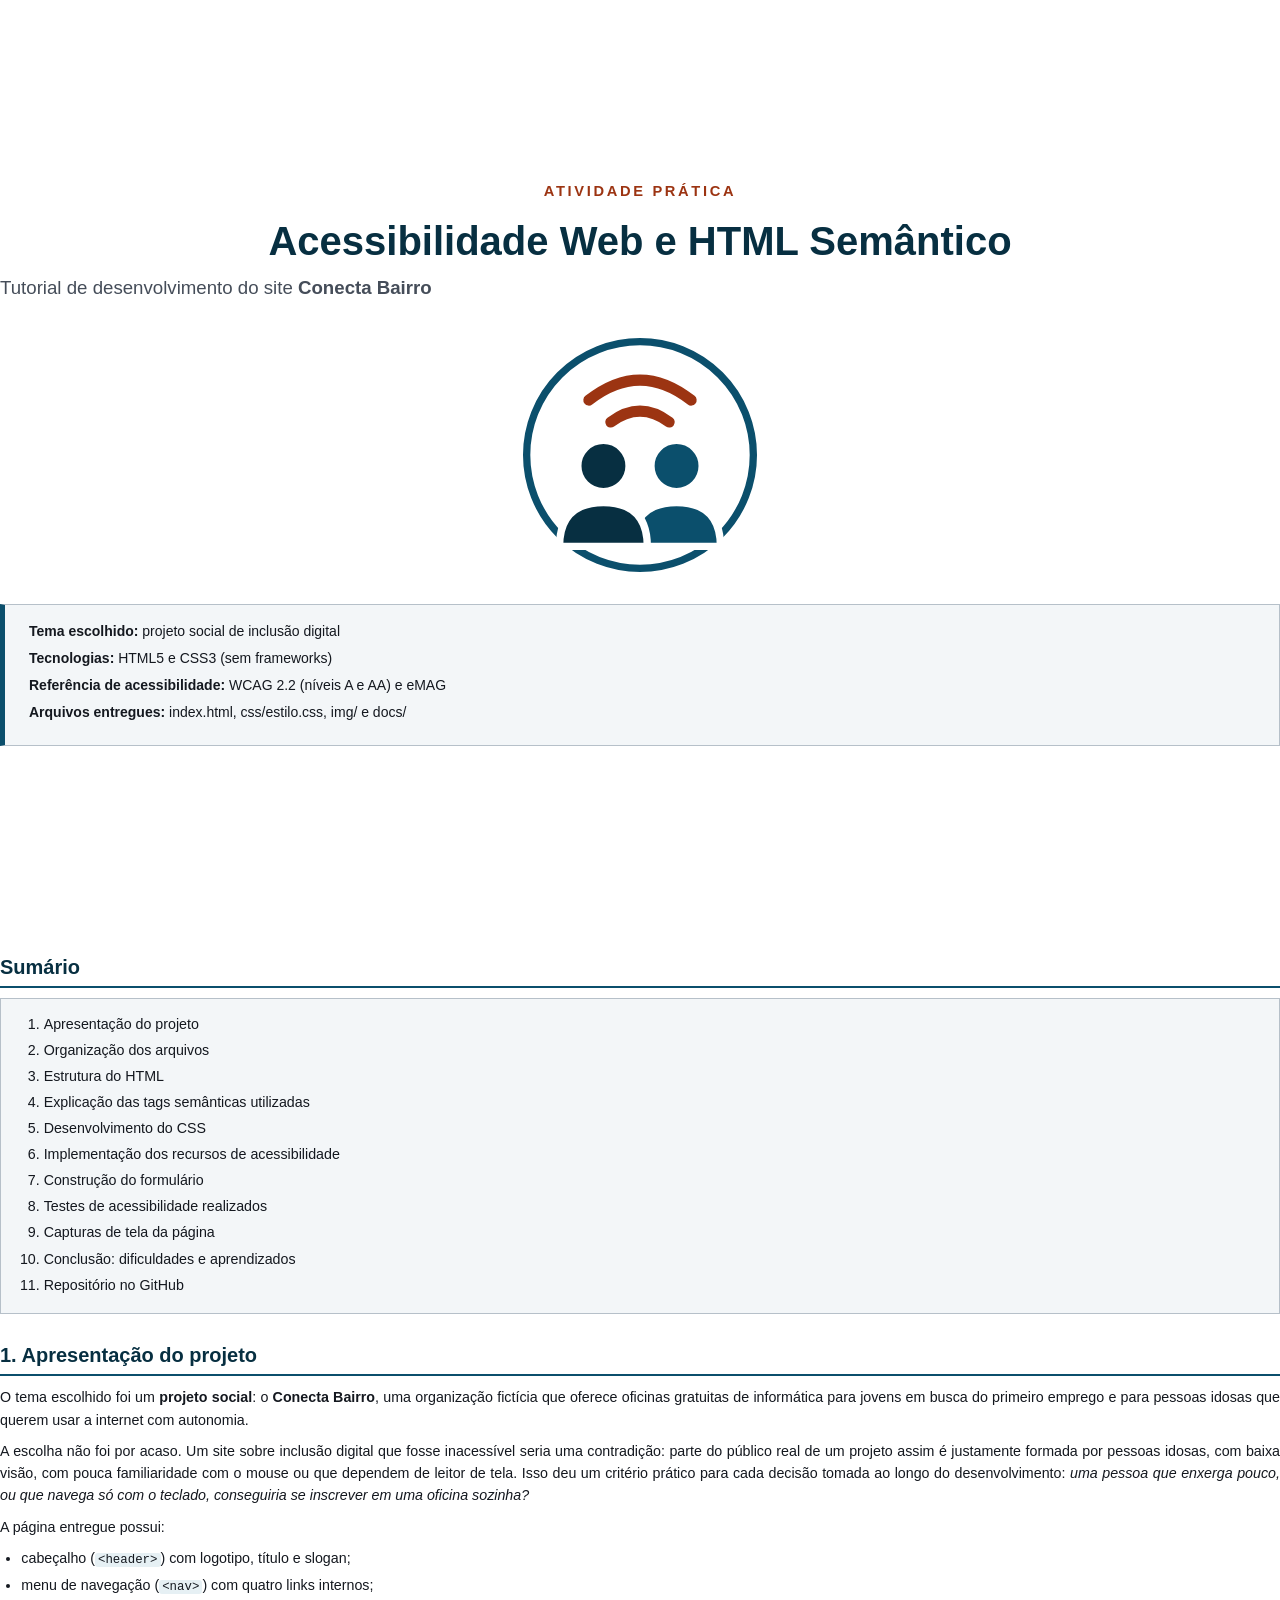
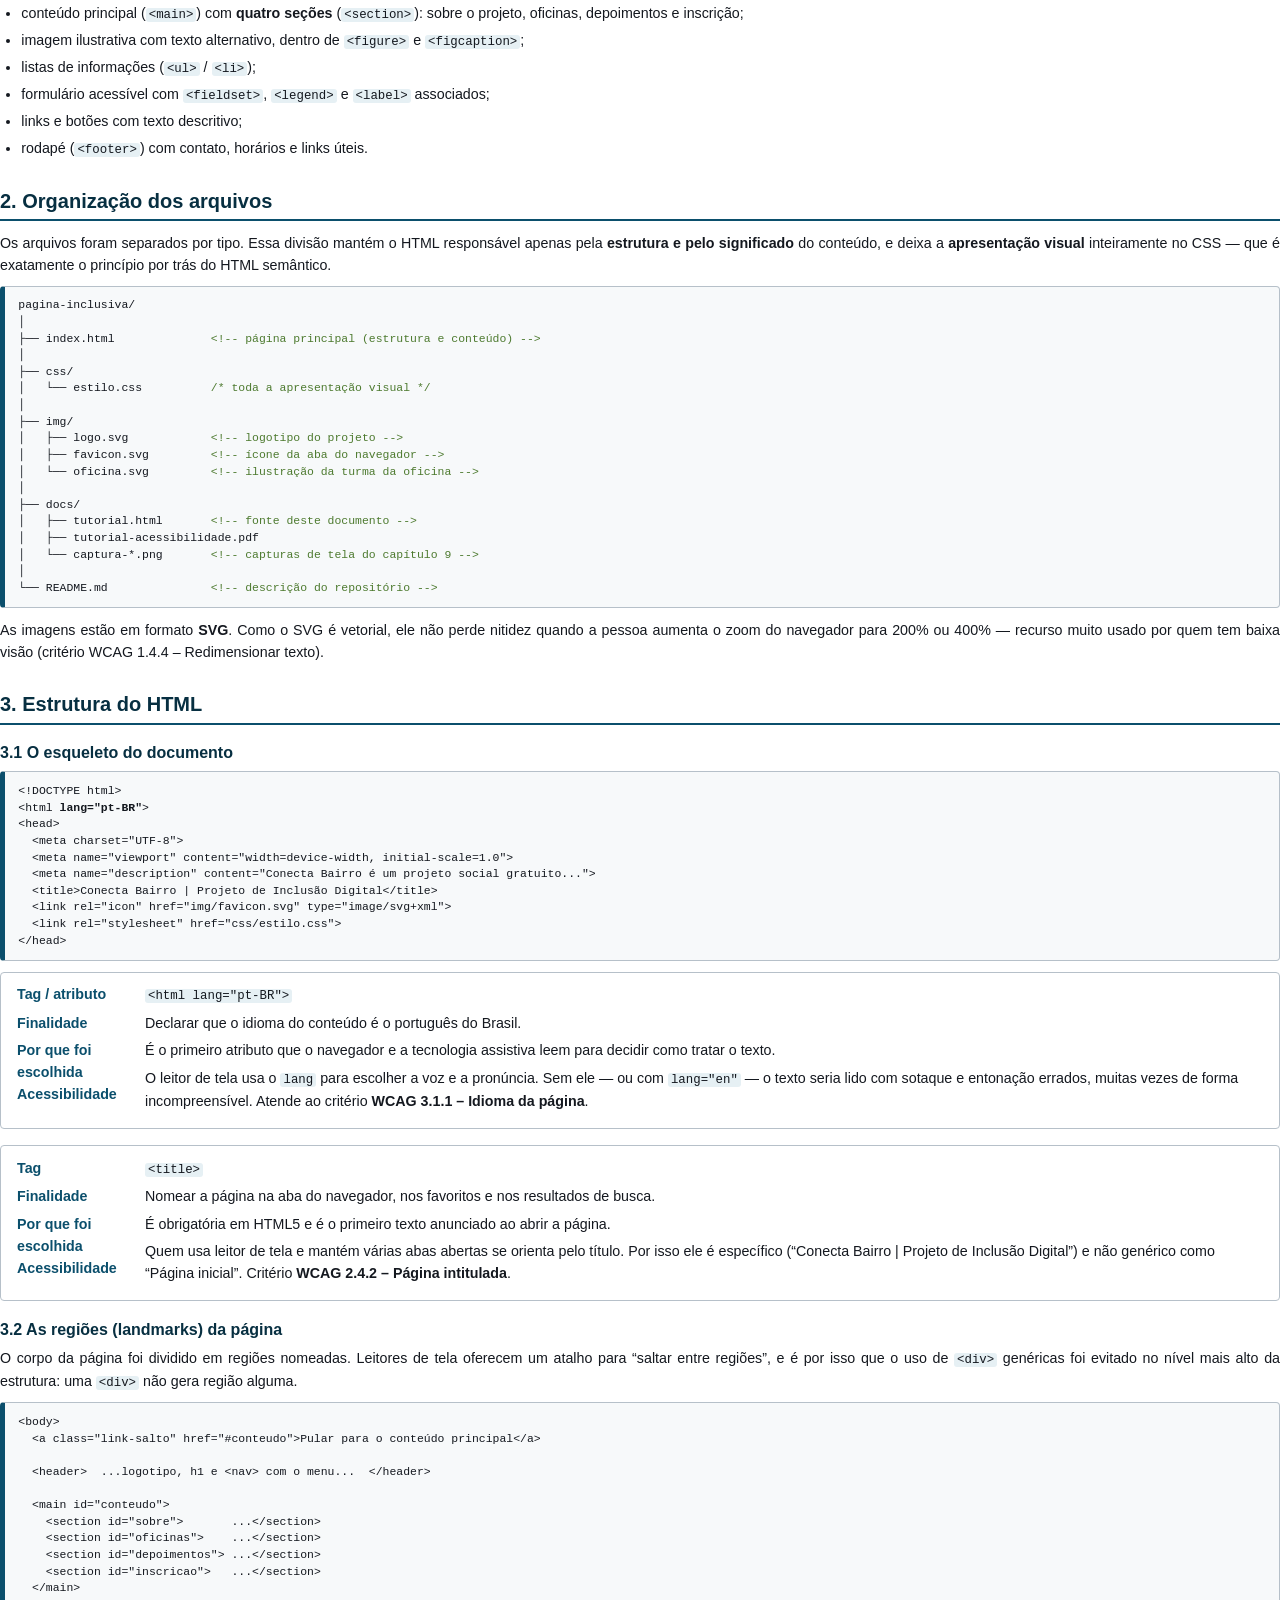
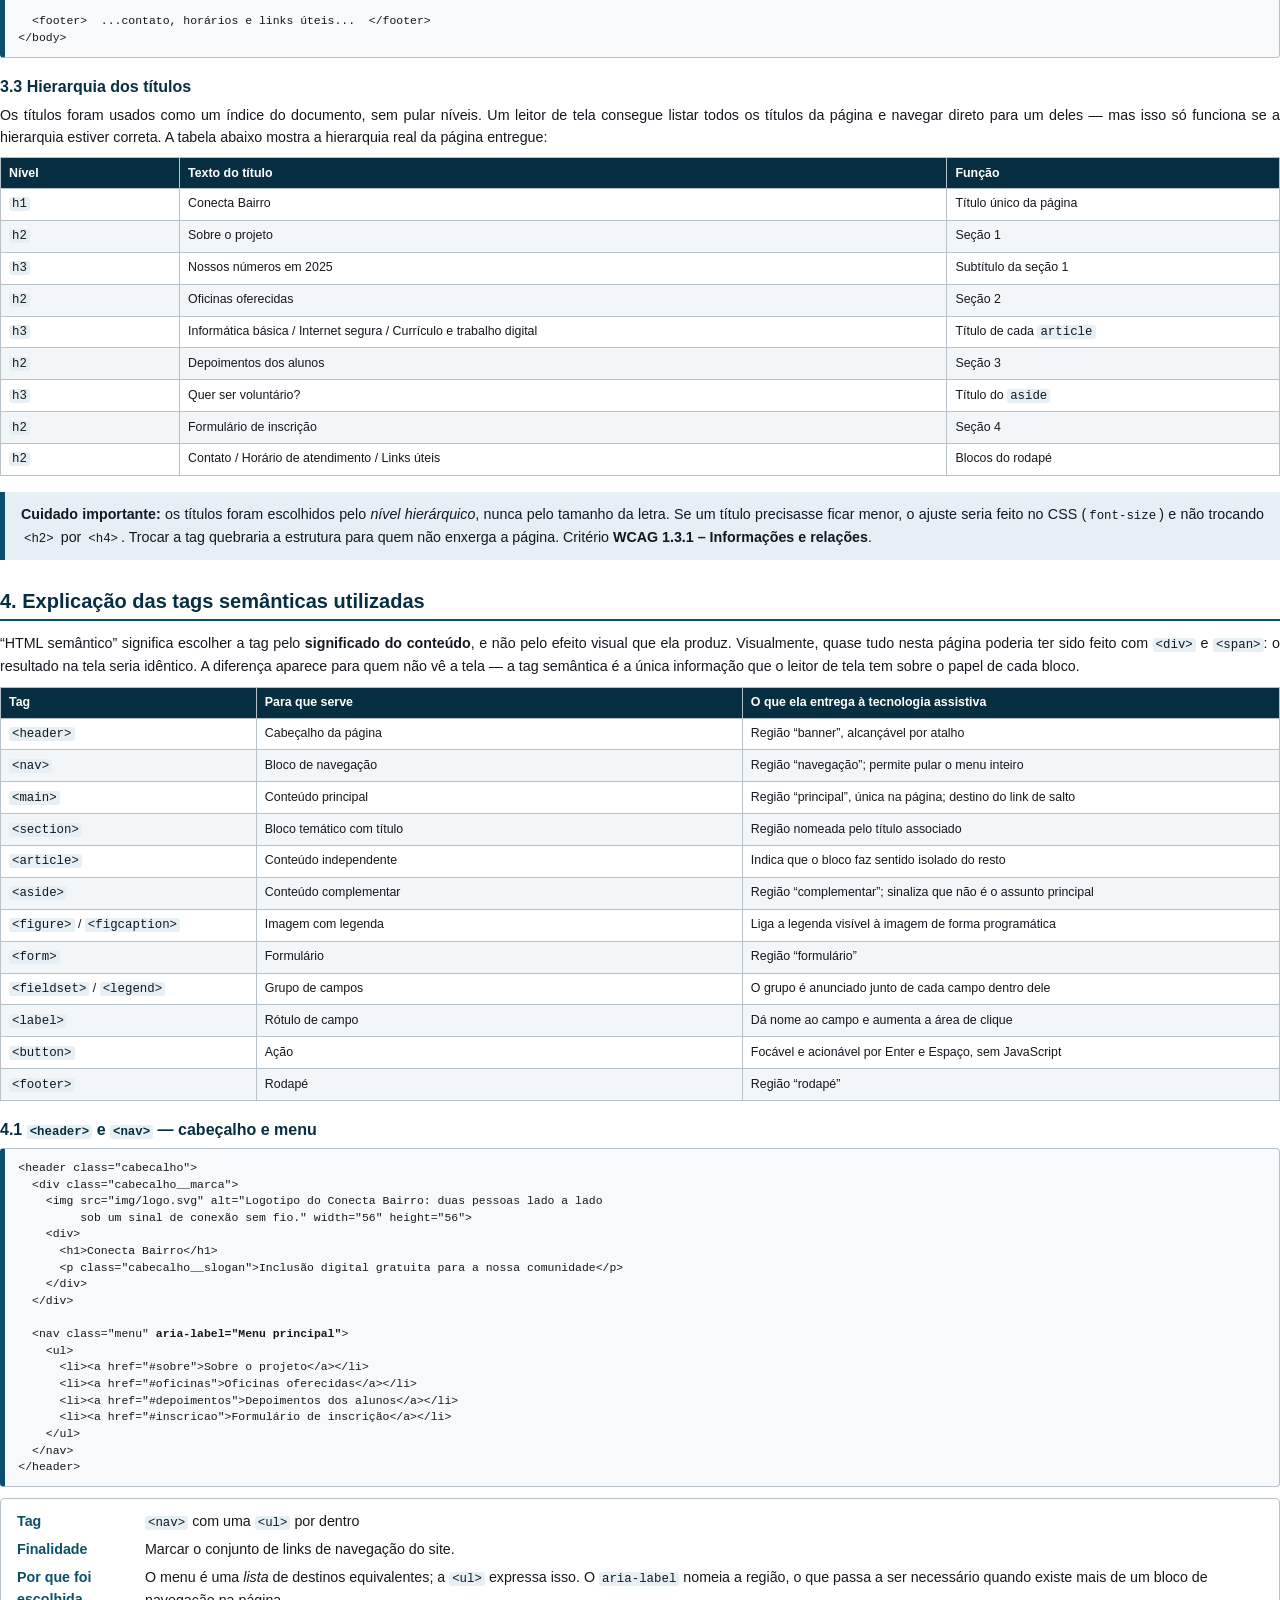
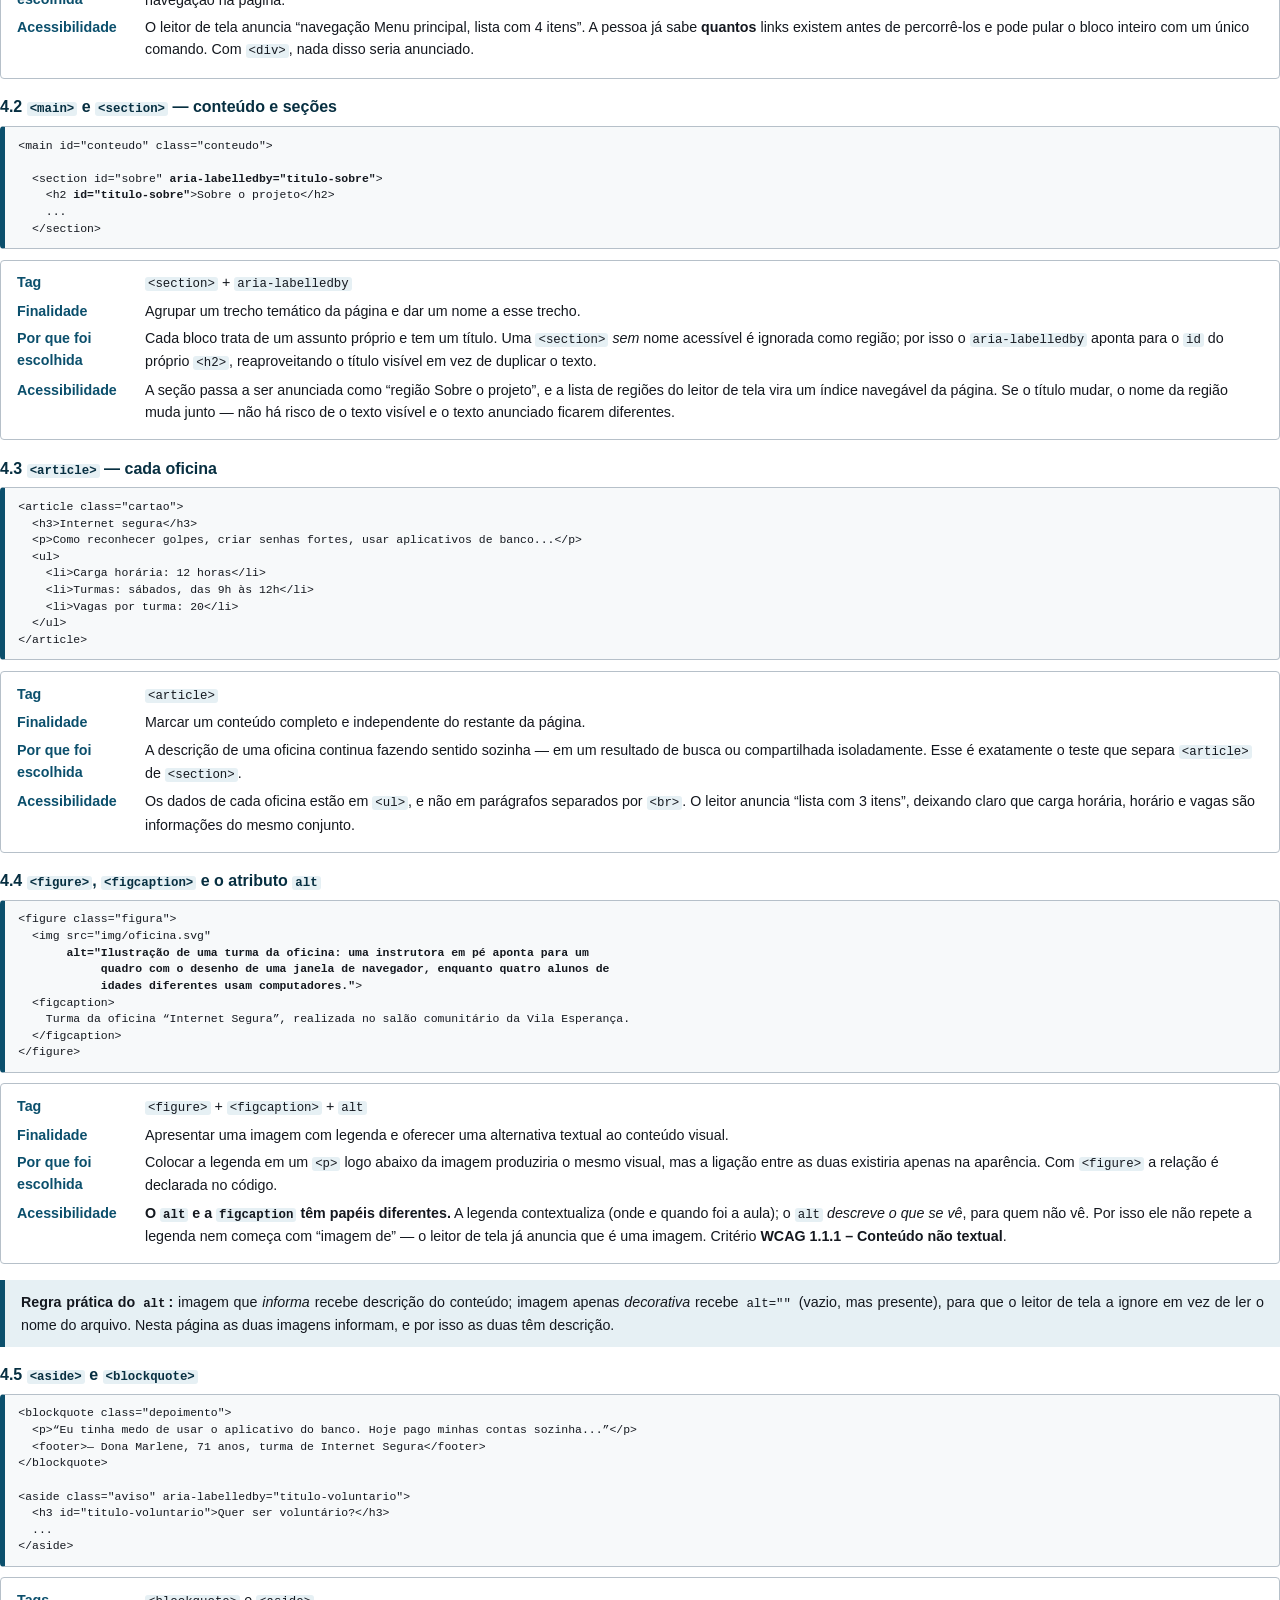
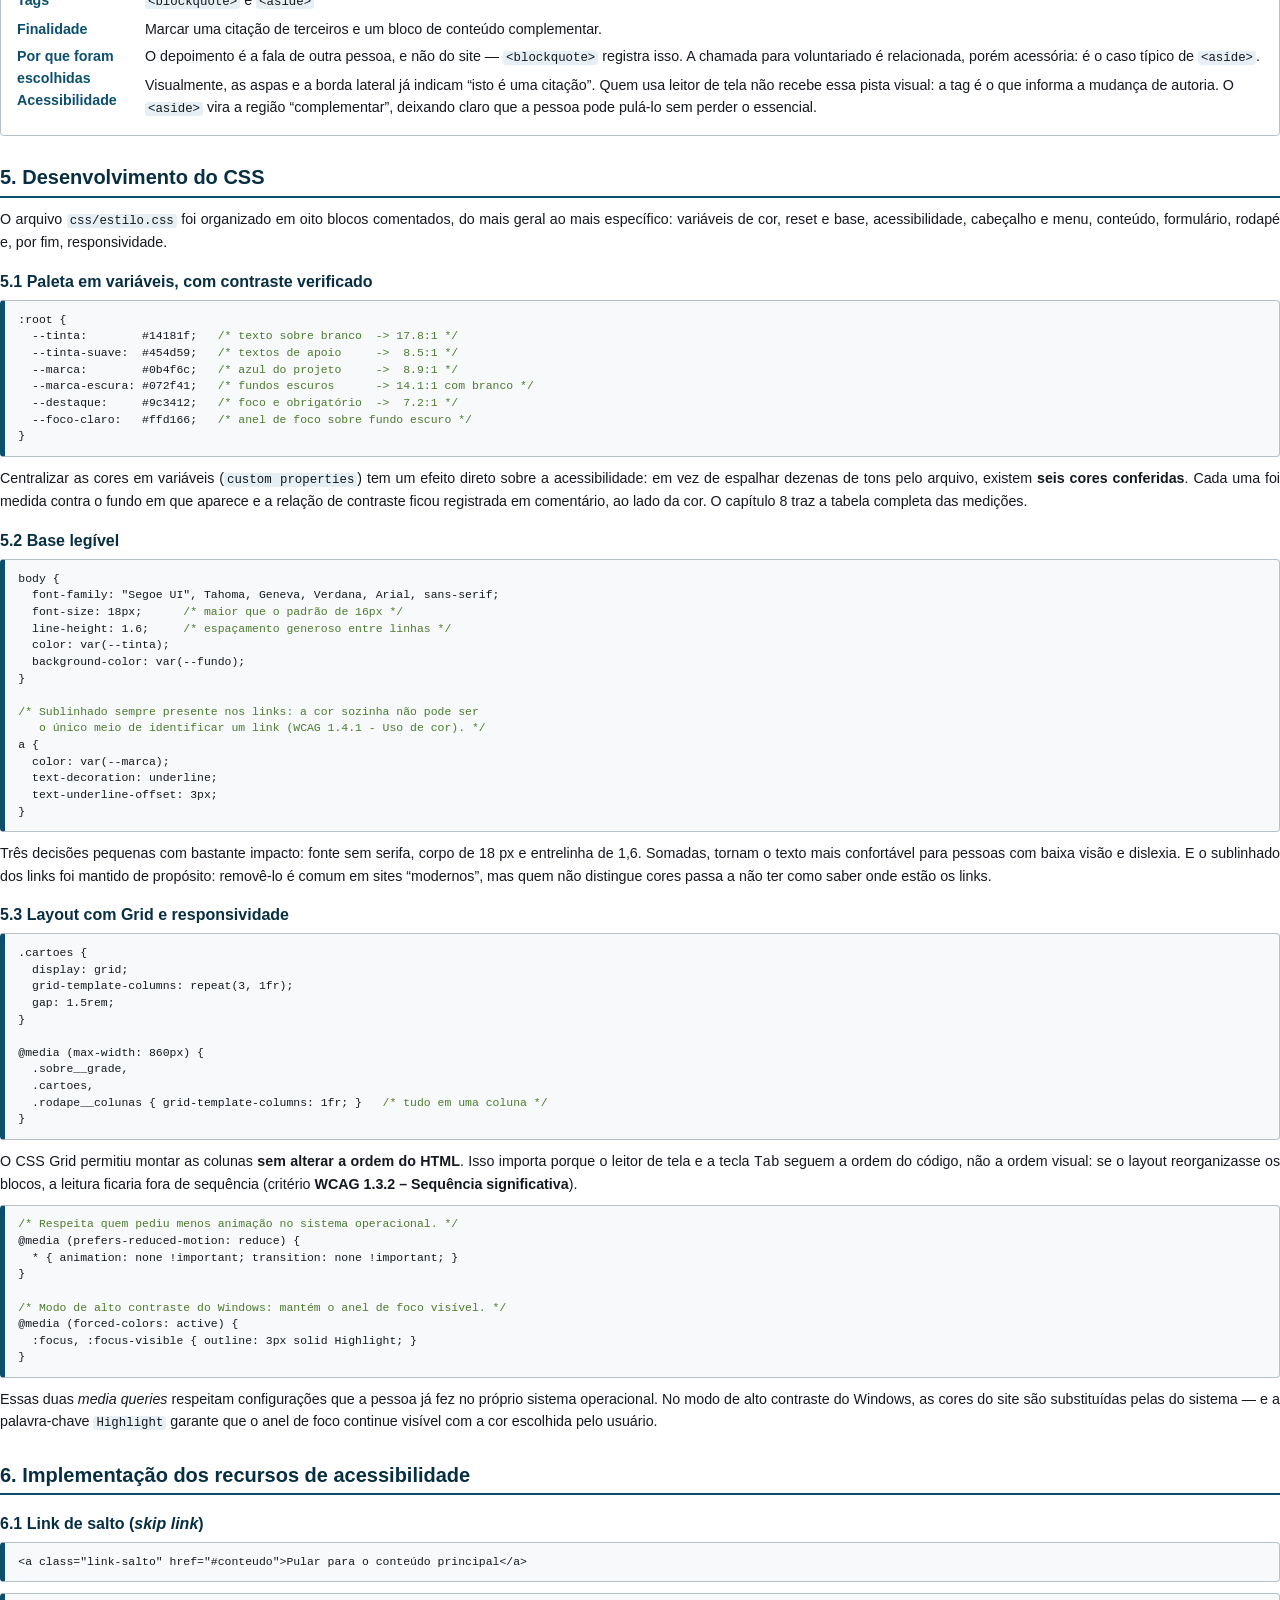
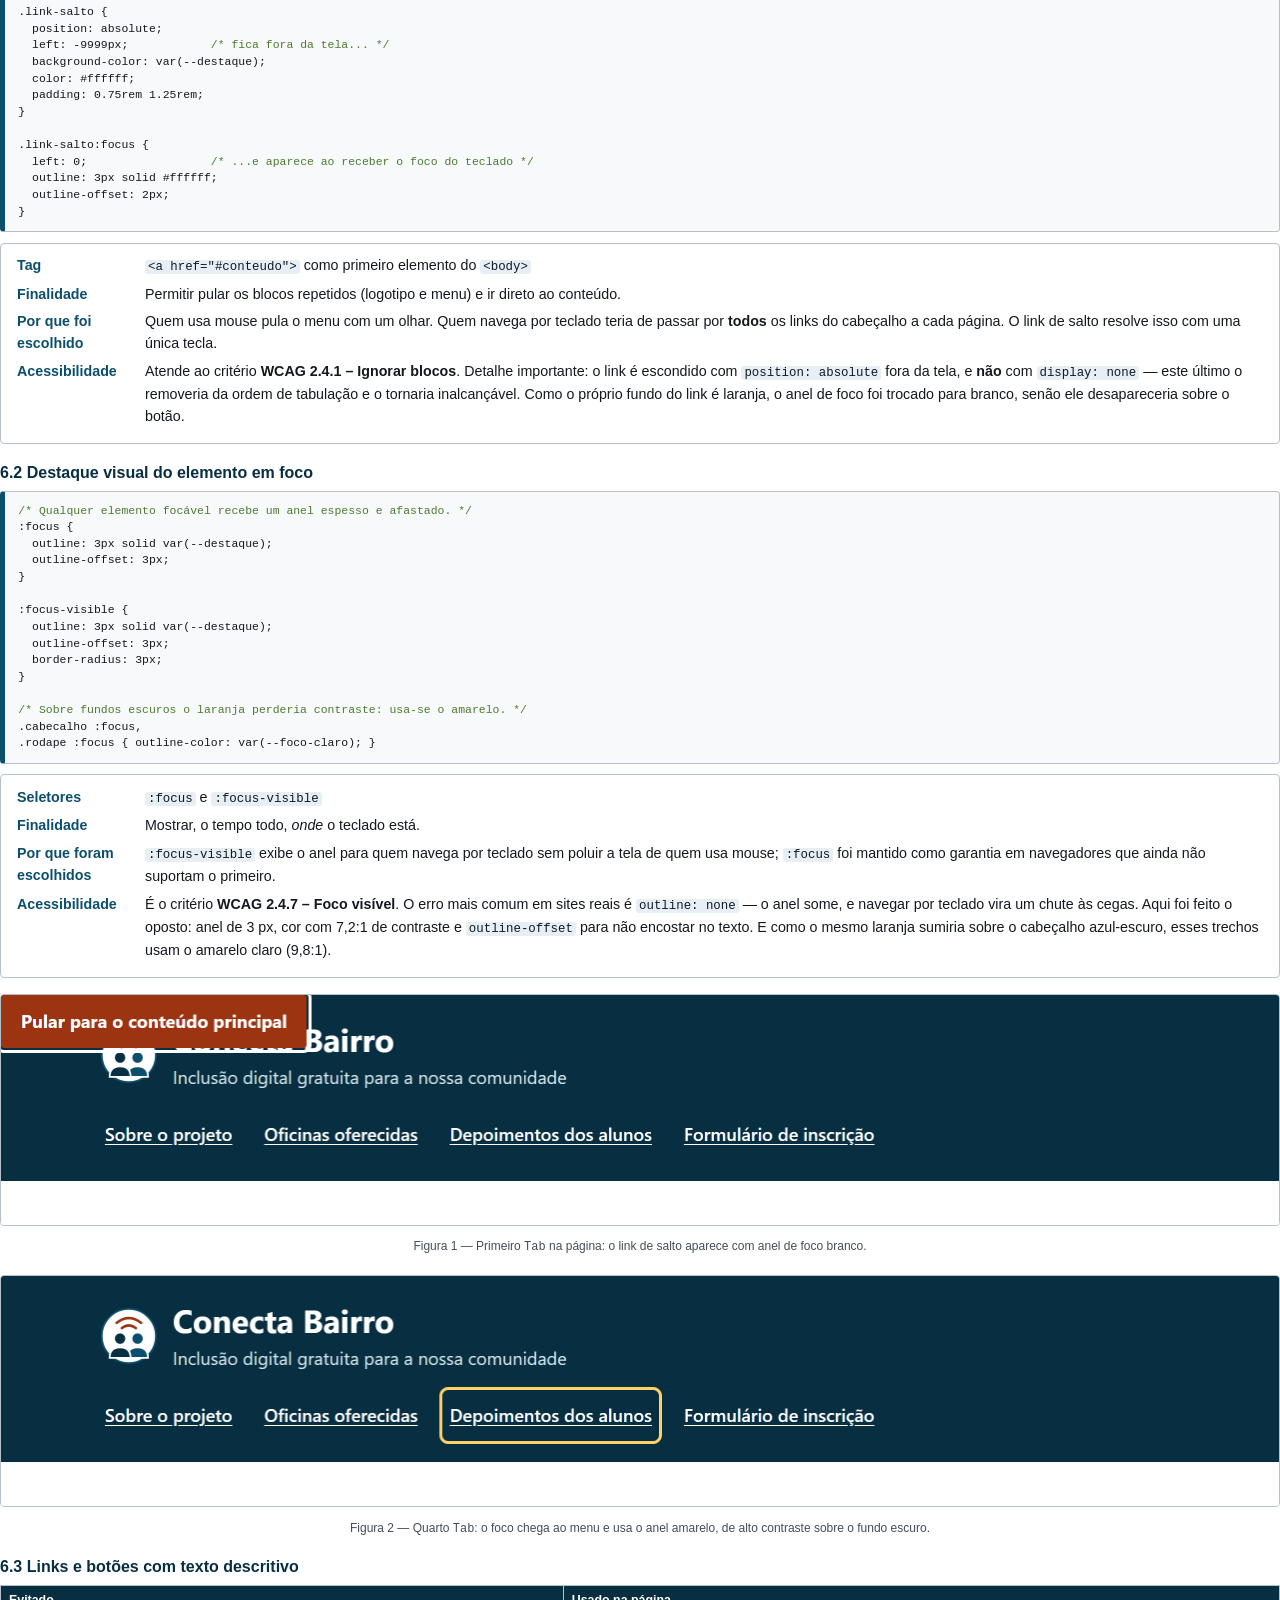
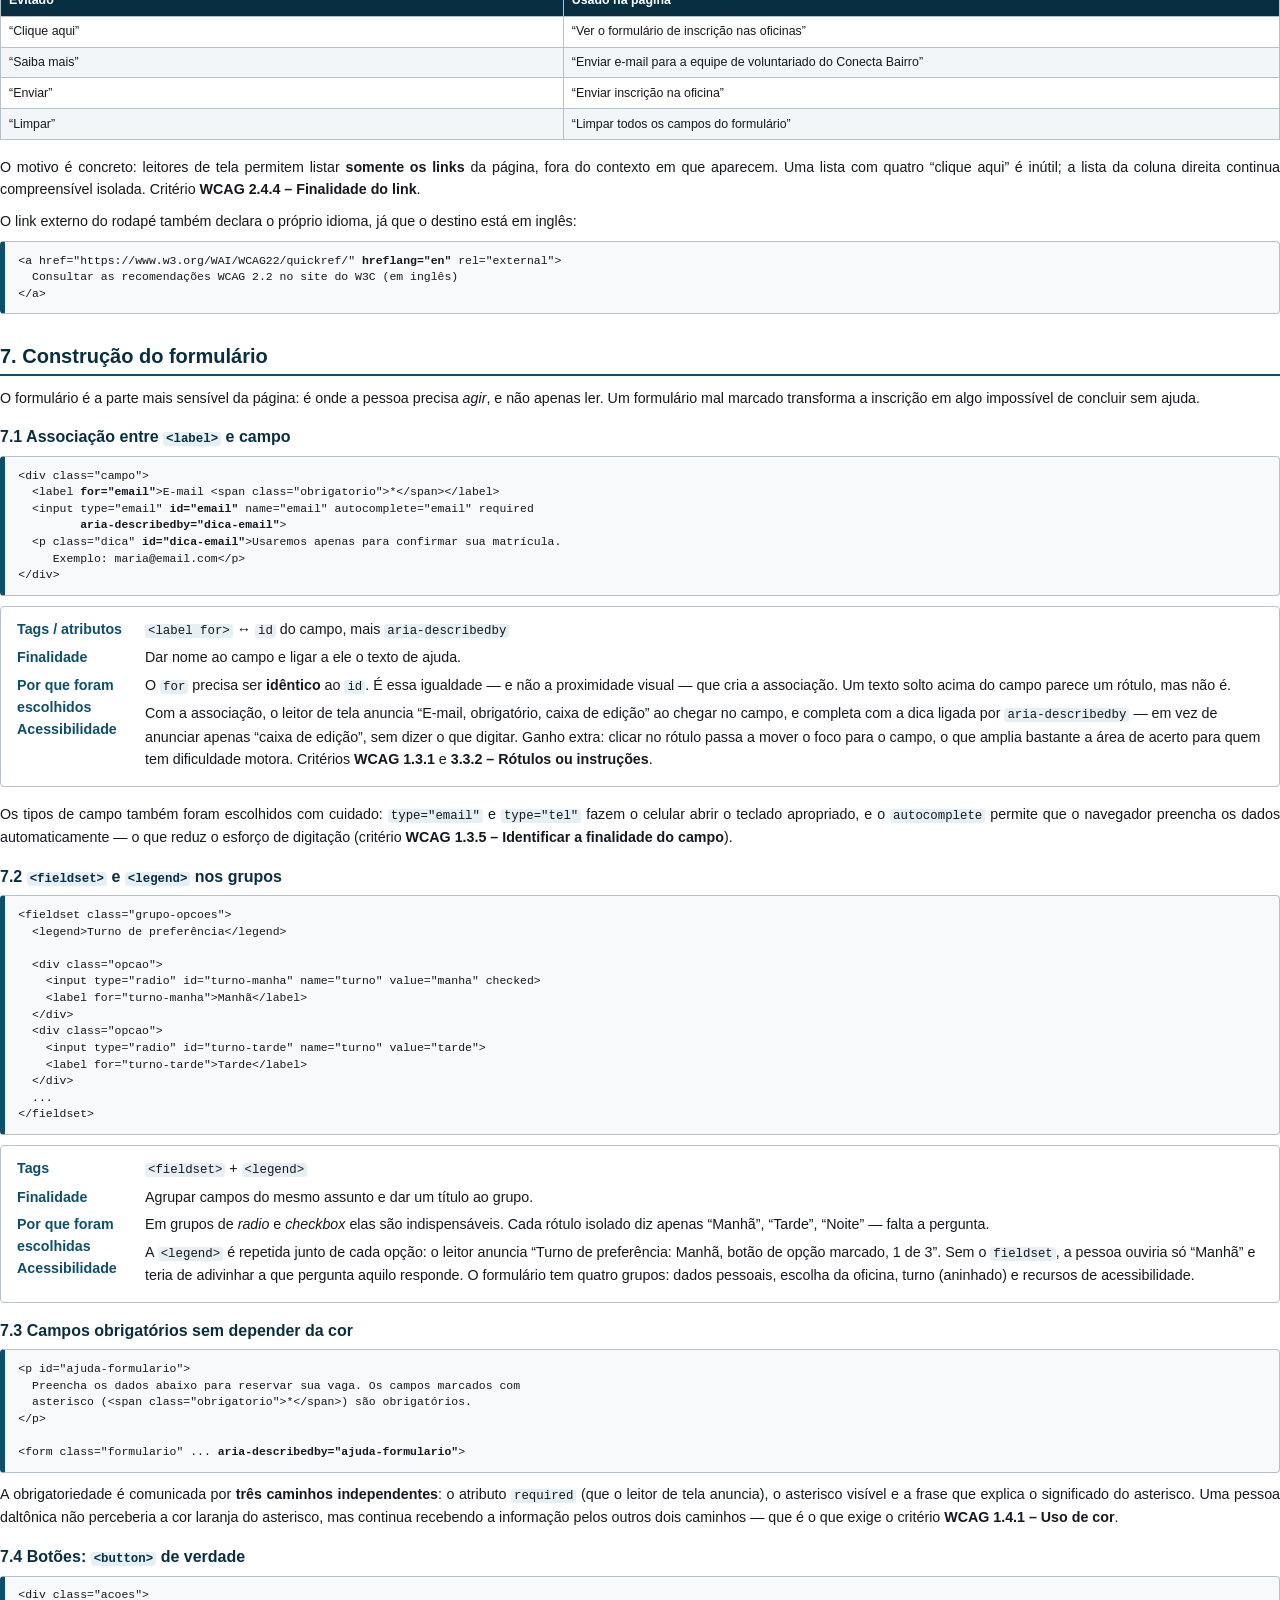
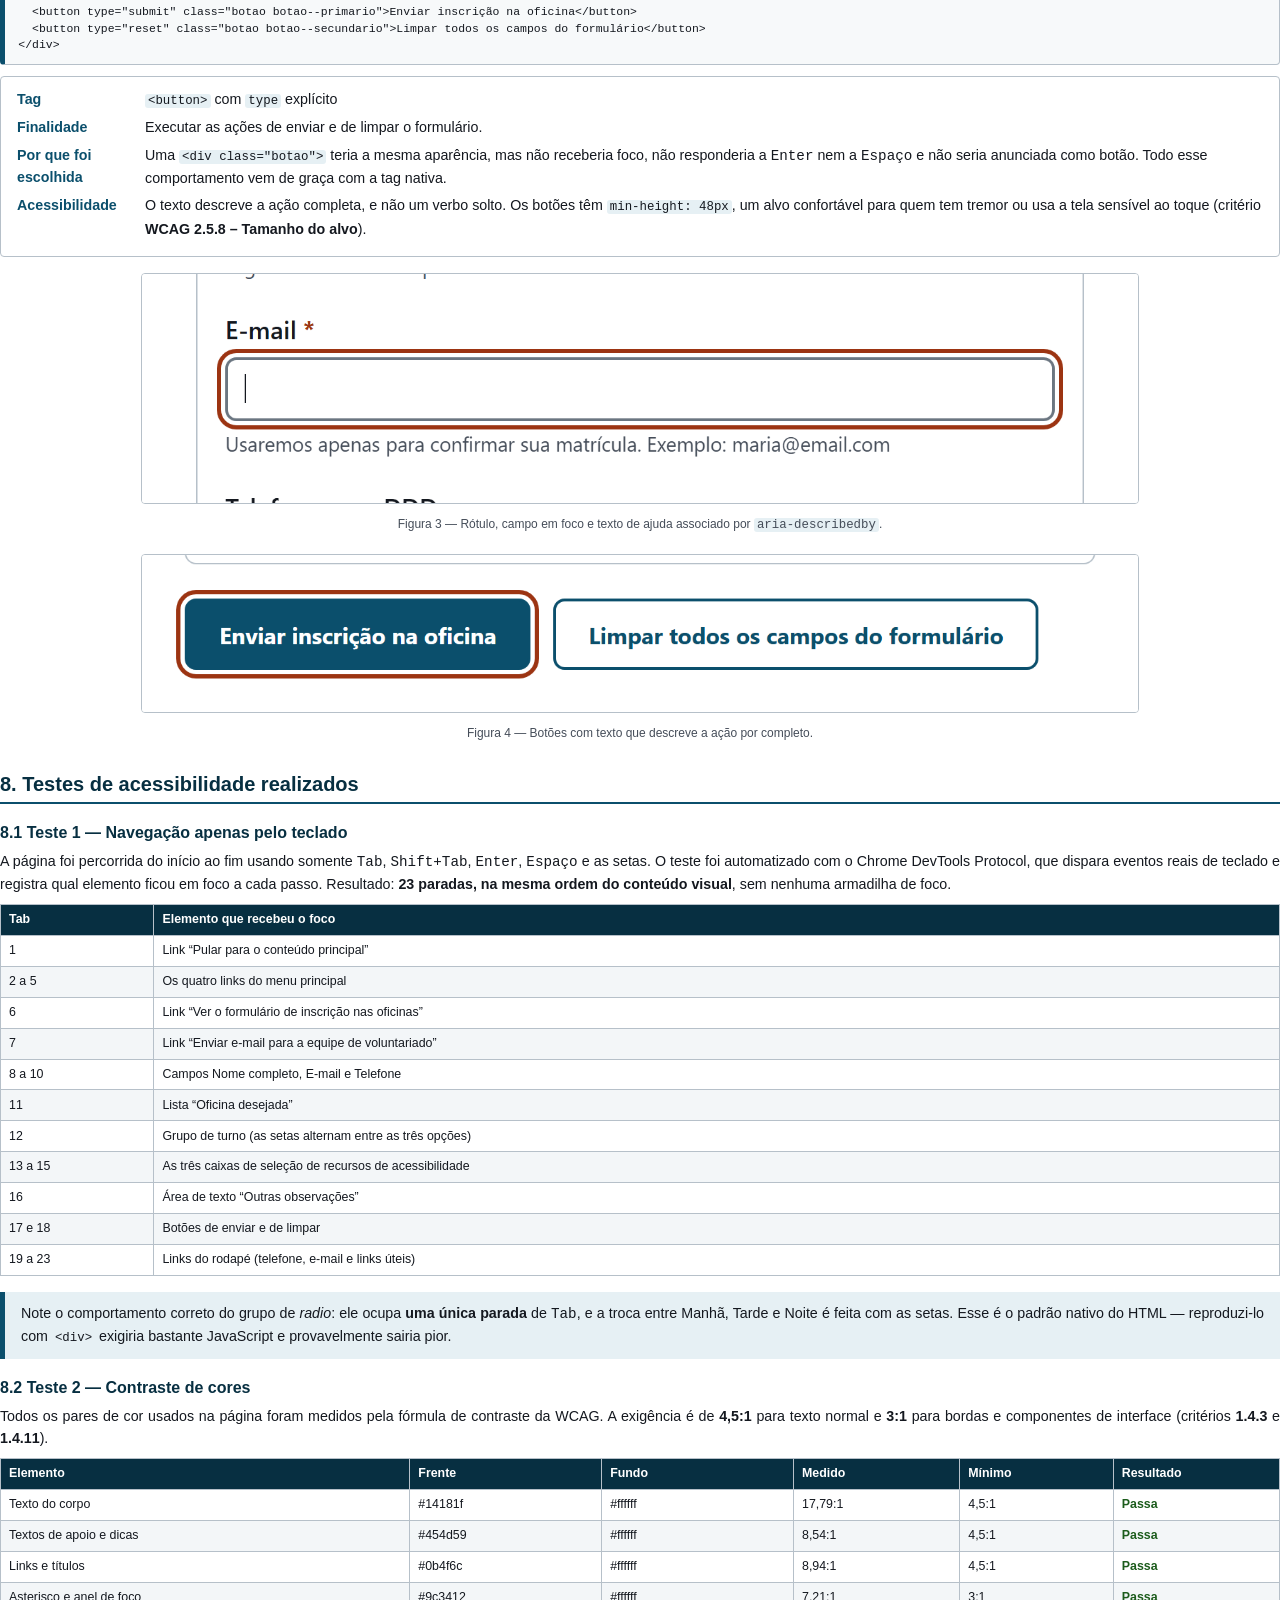
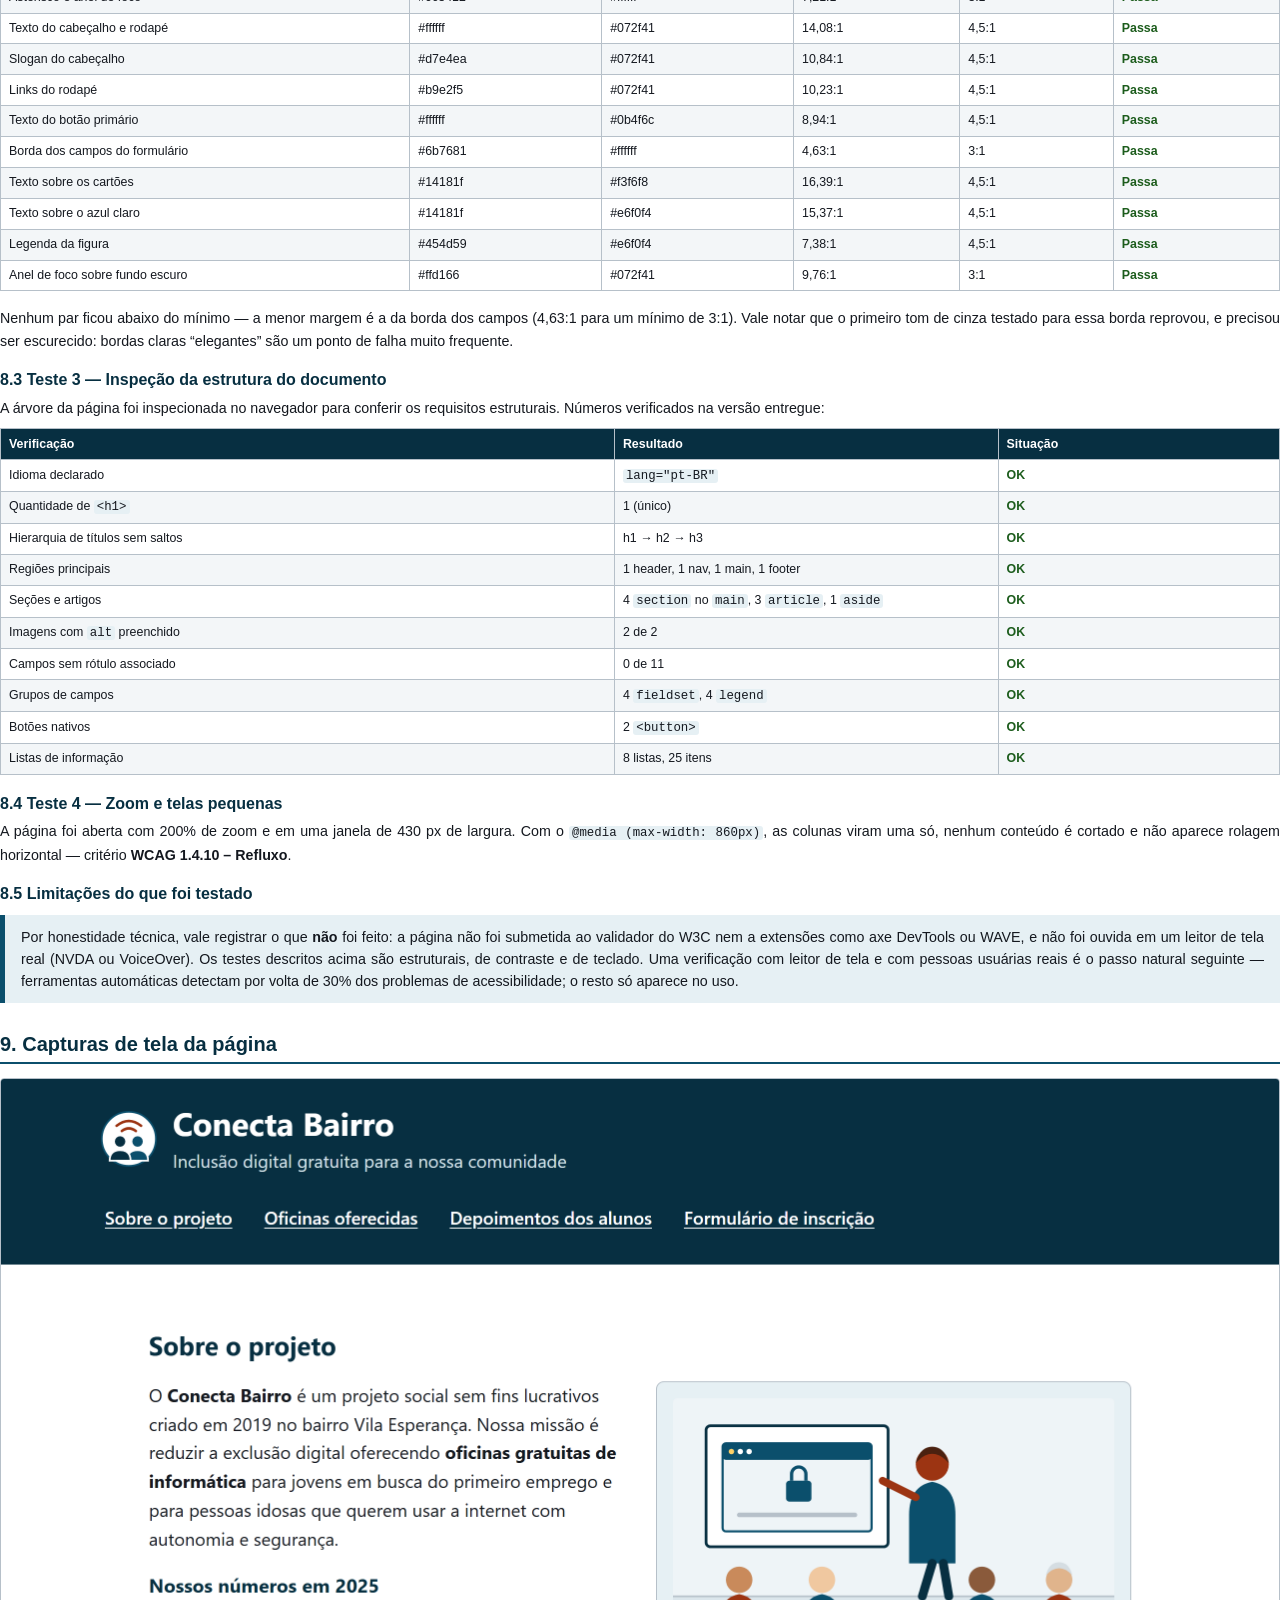
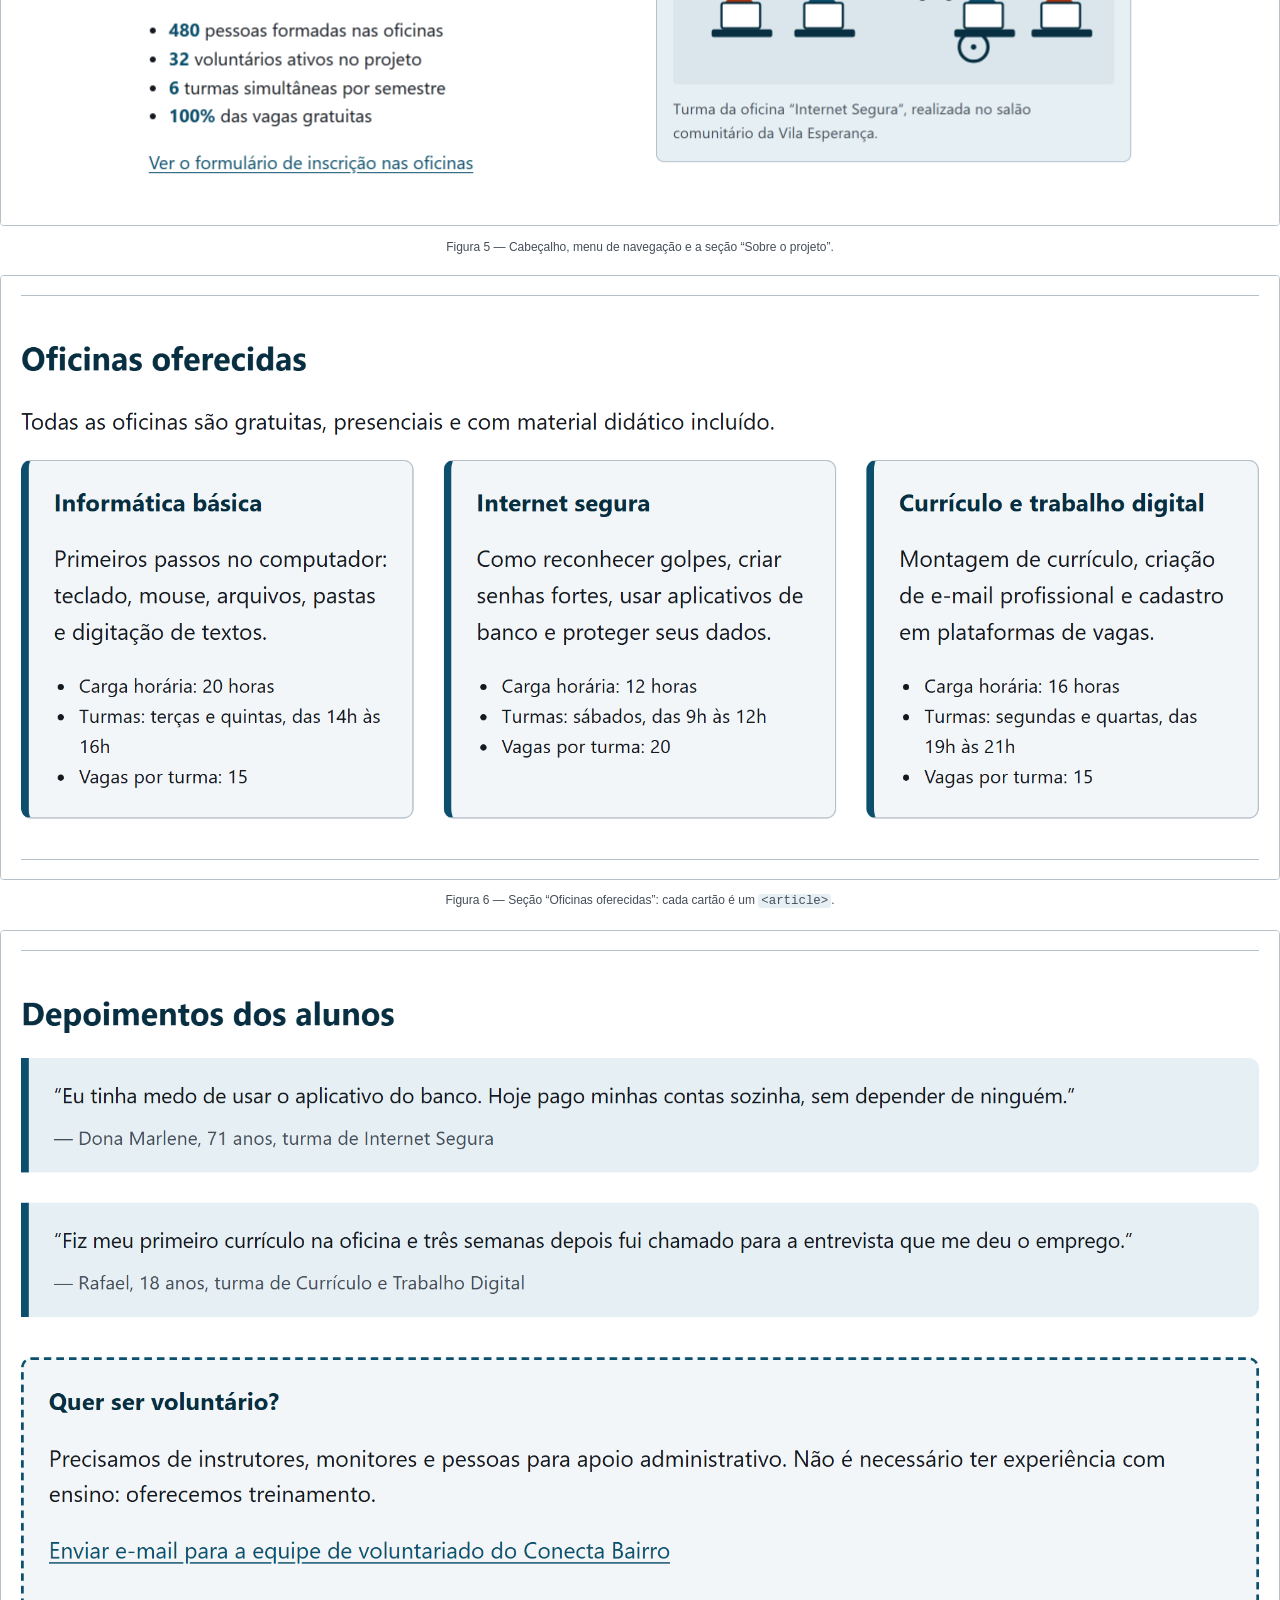
==== docs/tutorial.html @ 5ff2ed0b "Pagina acessivel Conecta Bairro: HTML semantico, CSS e tutorial Atividade pratica de Acessibilidade " ====
<!DOCTYPE html>
<html lang="pt-BR">
<head>
<meta charset="UTF-8">
<title>Tutorial — Acessibilidade Web e HTML Semântico | Conecta Bairro</title>
<style>
  @page { size: A4; margin: 18mm 16mm 16mm; }

  :root {
    --tinta: #14181f;
    --suave: #454d59;
    --marca: #0b4f6c;
    --escura: #072f41;
    --destaque: #9c3412;
    --clara: #e6f0f4;
    --alt: #f3f6f8;
    --borda: #b6c0c9;
  }

  * { box-sizing: border-box; }

  body {
    font-family: "Segoe UI", Calibri, Arial, sans-serif;
    font-size: 10.7pt;
    line-height: 1.55;
    color: var(--tinta);
    margin: 0;
  }

  h1, h2, h3, h4 { color: var(--escura); line-height: 1.25; }
  h1 { font-size: 26pt; margin: 0 0 6pt; }
  h2 {
    font-size: 15pt;
    margin: 22pt 0 8pt;
    padding-bottom: 4pt;
    border-bottom: 2px solid var(--marca);
    break-after: avoid;
  }
  h3 { font-size: 12pt; margin: 14pt 0 5pt; break-after: avoid; }
  h4 { font-size: 10.7pt; margin: 10pt 0 4pt; color: var(--marca); break-after: avoid; }
  p { margin: 0 0 7pt; text-align: justify; }
  ul, ol { margin: 0 0 8pt; padding-left: 16pt; }
  li { margin-bottom: 3pt; }

  /* ---------- capa ---------- */
  .capa {
    height: 245mm;
    display: flex;
    flex-direction: column;
    justify-content: center;
    text-align: center;
    break-after: page;
  }
  .capa .selo {
    font-size: 11pt;
    letter-spacing: 2pt;
    text-transform: uppercase;
    color: var(--destaque);
    font-weight: 700;
    margin-bottom: 10pt;
  }
  .capa h1 { font-size: 30pt; }
  .capa .sub { font-size: 14pt; color: var(--suave); margin-bottom: 26pt; }
  .capa img { width: 62mm; margin: 0 auto 24pt; }
  .capa .ficha {
    display: inline-block;
    text-align: left;
    background: var(--alt);
    border: 1px solid var(--borda);
    border-left: 5px solid var(--marca);
    padding: 12pt 18pt;
    font-size: 10.5pt;
  }
  .capa .ficha p { margin: 0 0 4pt; text-align: left; }

  /* ---------- sumario ---------- */
  .sumario { background: var(--alt); border: 1px solid var(--borda); padding: 10pt 16pt; }
  .sumario ol { margin: 0; }

  /* ---------- codigo ---------- */
  pre {
    background: #f7f9fa;
    border: 1px solid var(--borda);
    border-left: 5px solid var(--marca);
    border-radius: 4px;
    padding: 8pt 10pt;
    font-family: Consolas, "Courier New", monospace;
    font-size: 8.6pt;
    line-height: 1.45;
    white-space: pre-wrap;
    overflow-wrap: anywhere;
    margin: 6pt 0 8pt;
    break-inside: avoid;
  }
  pre .c { color: #4d7a2f; }   /* comentario */
  code {
    font-family: Consolas, "Courier New", monospace;
    font-size: 9.3pt;
    background: var(--clara);
    padding: 0 3px;
    border-radius: 3px;
  }

  /* ---------- blocos de analise ---------- */
  .analise {
    border: 1px solid var(--borda);
    border-radius: 4px;
    padding: 8pt 12pt;
    margin: 0 0 12pt;
    background: #fff;
    break-inside: avoid;
  }
  .analise dl { margin: 0; }
  .analise dt {
    font-weight: 700;
    color: var(--marca);
    float: left;
    clear: left;
    width: 92pt;
  }
  .analise dd { margin: 0 0 4pt 96pt; }

  .destaque-box {
    background: var(--clara);
    border-left: 5px solid var(--marca);
    padding: 8pt 12pt;
    margin: 8pt 0 12pt;
    break-inside: avoid;
  }
  .destaque-box p:last-child { margin-bottom: 0; }

  /* ---------- tabelas ---------- */
  table {
    width: 100%;
    border-collapse: collapse;
    font-size: 9.3pt;
    margin: 6pt 0 12pt;
    break-inside: avoid;
  }
  th, td { border: 1px solid var(--borda); padding: 4pt 6pt; text-align: left; vertical-align: top; }
  th { background: var(--escura); color: #fff; }
  tbody tr:nth-child(even) { background: var(--alt); }
  td.ok { color: #1c5c1c; font-weight: 700; }

  /* ---------- figuras ---------- */
  figure {
    margin: 10pt 0 14pt;
    break-inside: avoid;
    text-align: center;
  }
  figure img {
    max-width: 100%;
    border: 1px solid var(--borda);
    border-radius: 4px;
  }
  figure img.estreita { max-width: 78%; }
  figure img.mobile { max-width: 46%; }
  figcaption {
    font-size: 9pt;
    color: var(--suave);
    margin-top: 4pt;
    text-align: center;
  }

  .quebra { break-before: page; }
  .link-repo {
    font-family: Consolas, monospace;
    font-size: 12pt;
    color: var(--marca);
    word-break: break-all;
  }
</style>
</head>
<body>

<!-- ===================== CAPA ===================== -->
<div class="capa">
  <div class="selo">Atividade Prática</div>
  <h1>Acessibilidade Web e HTML Semântico</h1>
  <p class="sub">Tutorial de desenvolvimento do site <strong>Conecta Bairro</strong></p>
  <img src="../img/logo.svg" alt="Logotipo do projeto Conecta Bairro">
  <div class="ficha">
    <p><strong>Tema escolhido:</strong> projeto social de inclusão digital</p>
    <p><strong>Tecnologias:</strong> HTML5 e CSS3 (sem frameworks)</p>
    <p><strong>Referência de acessibilidade:</strong> WCAG 2.2 (níveis A e AA) e eMAG</p>
    <p><strong>Arquivos entregues:</strong> index.html, css/estilo.css, img/ e docs/</p>
  </div>
</div>

<!-- ===================== SUMARIO ===================== -->
<h2>Sumário</h2>
<div class="sumario">
  <ol>
    <li>Apresentação do projeto</li>
    <li>Organização dos arquivos</li>
    <li>Estrutura do HTML</li>
    <li>Explicação das tags semânticas utilizadas</li>
    <li>Desenvolvimento do CSS</li>
    <li>Implementação dos recursos de acessibilidade</li>
    <li>Construção do formulário</li>
    <li>Testes de acessibilidade realizados</li>
    <li>Capturas de tela da página</li>
    <li>Conclusão: dificuldades e aprendizados</li>
    <li>Repositório no GitHub</li>
  </ol>
</div>

<!-- ===================== 1 ===================== -->
<h2>1. Apresentação do projeto</h2>

<p>
  O tema escolhido foi um <strong>projeto social</strong>: o <strong>Conecta Bairro</strong>, uma
  organização fictícia que oferece oficinas gratuitas de informática para jovens em busca do
  primeiro emprego e para pessoas idosas que querem usar a internet com autonomia.
</p>

<p>
  A escolha não foi por acaso. Um site sobre inclusão digital que fosse inacessível seria uma
  contradição: parte do público real de um projeto assim é justamente formada por pessoas idosas,
  com baixa visão, com pouca familiaridade com o mouse ou que dependem de leitor de tela. Isso deu
  um critério prático para cada decisão tomada ao longo do desenvolvimento: <em>uma pessoa que
  enxerga pouco, ou que navega só com o teclado, conseguiria se inscrever em uma oficina sozinha?</em>
</p>

<p>A página entregue possui:</p>
<ul>
  <li>cabeçalho (<code>&lt;header&gt;</code>) com logotipo, título e slogan;</li>
  <li>menu de navegação (<code>&lt;nav&gt;</code>) com quatro links internos;</li>
  <li>conteúdo principal (<code>&lt;main&gt;</code>) com <strong>quatro seções</strong>
      (<code>&lt;section&gt;</code>): sobre o projeto, oficinas, depoimentos e inscrição;</li>
  <li>imagem ilustrativa com texto alternativo, dentro de <code>&lt;figure&gt;</code>
      e <code>&lt;figcaption&gt;</code>;</li>
  <li>listas de informações (<code>&lt;ul&gt;</code> / <code>&lt;li&gt;</code>);</li>
  <li>formulário acessível com <code>&lt;fieldset&gt;</code>, <code>&lt;legend&gt;</code>
      e <code>&lt;label&gt;</code> associados;</li>
  <li>links e botões com texto descritivo;</li>
  <li>rodapé (<code>&lt;footer&gt;</code>) com contato, horários e links úteis.</li>
</ul>

<!-- ===================== 2 ===================== -->
<h2>2. Organização dos arquivos</h2>

<p>
  Os arquivos foram separados por tipo. Essa divisão mantém o HTML responsável apenas pela
  <strong>estrutura e pelo significado</strong> do conteúdo, e deixa a <strong>apresentação
  visual</strong> inteiramente no CSS — que é exatamente o princípio por trás do HTML semântico.
</p>

<pre>pagina-inclusiva/
│
├── index.html              <span class="c">&lt;!-- página principal (estrutura e conteúdo) --&gt;</span>
│
├── css/
│   └── estilo.css          <span class="c">/* toda a apresentação visual */</span>
│
├── img/
│   ├── logo.svg            <span class="c">&lt;!-- logotipo do projeto --&gt;</span>
│   ├── favicon.svg         <span class="c">&lt;!-- ícone da aba do navegador --&gt;</span>
│   └── oficina.svg         <span class="c">&lt;!-- ilustração da turma da oficina --&gt;</span>
│
├── docs/
│   ├── tutorial.html       <span class="c">&lt;!-- fonte deste documento --&gt;</span>
│   ├── tutorial-acessibilidade.pdf
│   └── captura-*.png       <span class="c">&lt;!-- capturas de tela do capítulo 9 --&gt;</span>
│
└── README.md               <span class="c">&lt;!-- descrição do repositório --&gt;</span></pre>

<p>
  As imagens estão em formato <strong>SVG</strong>. Como o SVG é vetorial, ele não perde nitidez
  quando a pessoa aumenta o zoom do navegador para 200% ou 400% — recurso muito usado por quem tem
  baixa visão (critério WCAG 1.4.4 – Redimensionar texto).
</p>

<!-- ===================== 3 ===================== -->
<h2>3. Estrutura do HTML</h2>

<h3>3.1 O esqueleto do documento</h3>

<pre>&lt;!DOCTYPE html&gt;
&lt;html <strong>lang="pt-BR"</strong>&gt;
&lt;head&gt;
  &lt;meta charset="UTF-8"&gt;
  &lt;meta name="viewport" content="width=device-width, initial-scale=1.0"&gt;
  &lt;meta name="description" content="Conecta Bairro é um projeto social gratuito..."&gt;
  &lt;title&gt;Conecta Bairro | Projeto de Inclusão Digital&lt;/title&gt;
  &lt;link rel="icon" href="img/favicon.svg" type="image/svg+xml"&gt;
  &lt;link rel="stylesheet" href="css/estilo.css"&gt;
&lt;/head&gt;</pre>

<div class="analise">
  <dl>
    <dt>Tag / atributo</dt>
    <dd><code>&lt;html lang="pt-BR"&gt;</code></dd>
    <dt>Finalidade</dt>
    <dd>Declarar que o idioma do conteúdo é o português do Brasil.</dd>
    <dt>Por que foi escolhida</dt>
    <dd>É o primeiro atributo que o navegador e a tecnologia assistiva leem para decidir como tratar o texto.</dd>
    <dt>Acessibilidade</dt>
    <dd>
      O leitor de tela usa o <code>lang</code> para escolher a voz e a pronúncia. Sem ele — ou com
      <code>lang="en"</code> — o texto seria lido com sotaque e entonação errados, muitas vezes de forma
      incompreensível. Atende ao critério <strong>WCAG 3.1.1 – Idioma da página</strong>.
    </dd>
  </dl>
</div>

<div class="analise">
  <dl>
    <dt>Tag</dt>
    <dd><code>&lt;title&gt;</code></dd>
    <dt>Finalidade</dt>
    <dd>Nomear a página na aba do navegador, nos favoritos e nos resultados de busca.</dd>
    <dt>Por que foi escolhida</dt>
    <dd>É obrigatória em HTML5 e é o primeiro texto anunciado ao abrir a página.</dd>
    <dt>Acessibilidade</dt>
    <dd>
      Quem usa leitor de tela e mantém várias abas abertas se orienta pelo título. Por isso ele é
      específico (“Conecta Bairro | Projeto de Inclusão Digital”) e não genérico como “Página inicial”.
      Critério <strong>WCAG 2.4.2 – Página intitulada</strong>.
    </dd>
  </dl>
</div>

<h3>3.2 As regiões (landmarks) da página</h3>

<p>
  O corpo da página foi dividido em regiões nomeadas. Leitores de tela oferecem um atalho para
  “saltar entre regiões”, e é por isso que o uso de <code>&lt;div&gt;</code> genéricas foi evitado
  no nível mais alto da estrutura: uma <code>&lt;div&gt;</code> não gera região alguma.
</p>

<pre>&lt;body&gt;
  &lt;a class="link-salto" href="#conteudo"&gt;Pular para o conteúdo principal&lt;/a&gt;

  &lt;header&gt;  ...logotipo, h1 e &lt;nav&gt; com o menu...  &lt;/header&gt;

  &lt;main id="conteudo"&gt;
    &lt;section id="sobre"&gt;       ...&lt;/section&gt;
    &lt;section id="oficinas"&gt;    ...&lt;/section&gt;
    &lt;section id="depoimentos"&gt; ...&lt;/section&gt;
    &lt;section id="inscricao"&gt;   ...&lt;/section&gt;
  &lt;/main&gt;

  &lt;footer&gt;  ...contato, horários e links úteis...  &lt;/footer&gt;
&lt;/body&gt;</pre>

<h3>3.3 Hierarquia dos títulos</h3>

<p>
  Os títulos foram usados como um índice do documento, sem pular níveis. Um leitor de tela consegue
  listar todos os títulos da página e navegar direto para um deles — mas isso só funciona se a
  hierarquia estiver correta. A tabela abaixo mostra a hierarquia real da página entregue:
</p>

<table>
  <thead>
    <tr><th style="width:14%">Nível</th><th>Texto do título</th><th style="width:26%">Função</th></tr>
  </thead>
  <tbody>
    <tr><td><code>h1</code></td><td>Conecta Bairro</td><td>Título único da página</td></tr>
    <tr><td><code>h2</code></td><td>Sobre o projeto</td><td>Seção 1</td></tr>
    <tr><td><code>h3</code></td><td>Nossos números em 2025</td><td>Subtítulo da seção 1</td></tr>
    <tr><td><code>h2</code></td><td>Oficinas oferecidas</td><td>Seção 2</td></tr>
    <tr><td><code>h3</code></td><td>Informática básica / Internet segura / Currículo e trabalho digital</td><td>Título de cada <code>article</code></td></tr>
    <tr><td><code>h2</code></td><td>Depoimentos dos alunos</td><td>Seção 3</td></tr>
    <tr><td><code>h3</code></td><td>Quer ser voluntário?</td><td>Título do <code>aside</code></td></tr>
    <tr><td><code>h2</code></td><td>Formulário de inscrição</td><td>Seção 4</td></tr>
    <tr><td><code>h2</code></td><td>Contato / Horário de atendimento / Links úteis</td><td>Blocos do rodapé</td></tr>
  </tbody>
</table>

<div class="destaque-box">
  <p>
    <strong>Cuidado importante:</strong> os títulos foram escolhidos pelo <em>nível hierárquico</em>,
    nunca pelo tamanho da letra. Se um título precisasse ficar menor, o ajuste seria feito no CSS
    (<code>font-size</code>) e não trocando <code>&lt;h2&gt;</code> por <code>&lt;h4&gt;</code>.
    Trocar a tag quebraria a estrutura para quem não enxerga a página. Critério
    <strong>WCAG 1.3.1 – Informações e relações</strong>.
  </p>
</div>

<!-- ===================== 4 ===================== -->
<h2 class="quebra">4. Explicação das tags semânticas utilizadas</h2>

<p>
  “HTML semântico” significa escolher a tag pelo <strong>significado do conteúdo</strong>, e não pelo
  efeito visual que ela produz. Visualmente, quase tudo nesta página poderia ter sido feito com
  <code>&lt;div&gt;</code> e <code>&lt;span&gt;</code>: o resultado na tela seria idêntico. A diferença
  aparece para quem não vê a tela — a tag semântica é a única informação que o leitor de tela tem
  sobre o papel de cada bloco.
</p>

<table>
  <thead>
    <tr><th style="width:20%">Tag</th><th style="width:38%">Para que serve</th><th>O que ela entrega à tecnologia assistiva</th></tr>
  </thead>
  <tbody>
    <tr><td><code>&lt;header&gt;</code></td><td>Cabeçalho da página</td><td>Região “banner”, alcançável por atalho</td></tr>
    <tr><td><code>&lt;nav&gt;</code></td><td>Bloco de navegação</td><td>Região “navegação”; permite pular o menu inteiro</td></tr>
    <tr><td><code>&lt;main&gt;</code></td><td>Conteúdo principal</td><td>Região “principal”, única na página; destino do link de salto</td></tr>
    <tr><td><code>&lt;section&gt;</code></td><td>Bloco temático com título</td><td>Região nomeada pelo título associado</td></tr>
    <tr><td><code>&lt;article&gt;</code></td><td>Conteúdo independente</td><td>Indica que o bloco faz sentido isolado do resto</td></tr>
    <tr><td><code>&lt;aside&gt;</code></td><td>Conteúdo complementar</td><td>Região “complementar”; sinaliza que não é o assunto principal</td></tr>
    <tr><td><code>&lt;figure&gt;</code> / <code>&lt;figcaption&gt;</code></td><td>Imagem com legenda</td><td>Liga a legenda visível à imagem de forma programática</td></tr>
    <tr><td><code>&lt;form&gt;</code></td><td>Formulário</td><td>Região “formulário”</td></tr>
    <tr><td><code>&lt;fieldset&gt;</code> / <code>&lt;legend&gt;</code></td><td>Grupo de campos</td><td>O grupo é anunciado junto de cada campo dentro dele</td></tr>
    <tr><td><code>&lt;label&gt;</code></td><td>Rótulo de campo</td><td>Dá nome ao campo e aumenta a área de clique</td></tr>
    <tr><td><code>&lt;button&gt;</code></td><td>Ação</td><td>Focável e acionável por Enter e Espaço, sem JavaScript</td></tr>
    <tr><td><code>&lt;footer&gt;</code></td><td>Rodapé</td><td>Região “rodapé”</td></tr>
  </tbody>
</table>

<h3>4.1 <code>&lt;header&gt;</code> e <code>&lt;nav&gt;</code> — cabeçalho e menu</h3>

<pre>&lt;header class="cabecalho"&gt;
  &lt;div class="cabecalho__marca"&gt;
    &lt;img src="img/logo.svg" alt="Logotipo do Conecta Bairro: duas pessoas lado a lado
         sob um sinal de conexão sem fio." width="56" height="56"&gt;
    &lt;div&gt;
      &lt;h1&gt;Conecta Bairro&lt;/h1&gt;
      &lt;p class="cabecalho__slogan"&gt;Inclusão digital gratuita para a nossa comunidade&lt;/p&gt;
    &lt;/div&gt;
  &lt;/div&gt;

  &lt;nav class="menu" <strong>aria-label="Menu principal"</strong>&gt;
    &lt;ul&gt;
      &lt;li&gt;&lt;a href="#sobre"&gt;Sobre o projeto&lt;/a&gt;&lt;/li&gt;
      &lt;li&gt;&lt;a href="#oficinas"&gt;Oficinas oferecidas&lt;/a&gt;&lt;/li&gt;
      &lt;li&gt;&lt;a href="#depoimentos"&gt;Depoimentos dos alunos&lt;/a&gt;&lt;/li&gt;
      &lt;li&gt;&lt;a href="#inscricao"&gt;Formulário de inscrição&lt;/a&gt;&lt;/li&gt;
    &lt;/ul&gt;
  &lt;/nav&gt;
&lt;/header&gt;</pre>

<div class="analise">
  <dl>
    <dt>Tag</dt>
    <dd><code>&lt;nav&gt;</code> com uma <code>&lt;ul&gt;</code> por dentro</dd>
    <dt>Finalidade</dt>
    <dd>Marcar o conjunto de links de navegação do site.</dd>
    <dt>Por que foi escolhida</dt>
    <dd>
      O menu é uma <em>lista</em> de destinos equivalentes; a <code>&lt;ul&gt;</code> expressa isso.
      O <code>aria-label</code> nomeia a região, o que passa a ser necessário quando existe mais de
      um bloco de navegação na página.
    </dd>
    <dt>Acessibilidade</dt>
    <dd>
      O leitor de tela anuncia “navegação Menu principal, lista com 4 itens”. A pessoa já sabe
      <strong>quantos</strong> links existem antes de percorrê-los e pode pular o bloco inteiro com um
      único comando. Com <code>&lt;div&gt;</code>, nada disso seria anunciado.
    </dd>
  </dl>
</div>

<h3>4.2 <code>&lt;main&gt;</code> e <code>&lt;section&gt;</code> — conteúdo e seções</h3>

<pre>&lt;main id="conteudo" class="conteudo"&gt;

  &lt;section id="sobre" <strong>aria-labelledby="titulo-sobre"</strong>&gt;
    &lt;h2 <strong>id="titulo-sobre"</strong>&gt;Sobre o projeto&lt;/h2&gt;
    ...
  &lt;/section&gt;</pre>

<div class="analise">
  <dl>
    <dt>Tag</dt>
    <dd><code>&lt;section&gt;</code> + <code>aria-labelledby</code></dd>
    <dt>Finalidade</dt>
    <dd>Agrupar um trecho temático da página e dar um nome a esse trecho.</dd>
    <dt>Por que foi escolhida</dt>
    <dd>
      Cada bloco trata de um assunto próprio e tem um título. Uma <code>&lt;section&gt;</code>
      <em>sem</em> nome acessível é ignorada como região; por isso o <code>aria-labelledby</code>
      aponta para o <code>id</code> do próprio <code>&lt;h2&gt;</code>, reaproveitando o título
      visível em vez de duplicar o texto.
    </dd>
    <dt>Acessibilidade</dt>
    <dd>
      A seção passa a ser anunciada como “região Sobre o projeto”, e a lista de regiões do leitor de
      tela vira um índice navegável da página. Se o título mudar, o nome da região muda junto — não
      há risco de o texto visível e o texto anunciado ficarem diferentes.
    </dd>
  </dl>
</div>

<h3>4.3 <code>&lt;article&gt;</code> — cada oficina</h3>

<pre>&lt;article class="cartao"&gt;
  &lt;h3&gt;Internet segura&lt;/h3&gt;
  &lt;p&gt;Como reconhecer golpes, criar senhas fortes, usar aplicativos de banco...&lt;/p&gt;
  &lt;ul&gt;
    &lt;li&gt;Carga horária: 12 horas&lt;/li&gt;
    &lt;li&gt;Turmas: sábados, das 9h às 12h&lt;/li&gt;
    &lt;li&gt;Vagas por turma: 20&lt;/li&gt;
  &lt;/ul&gt;
&lt;/article&gt;</pre>

<div class="analise">
  <dl>
    <dt>Tag</dt>
    <dd><code>&lt;article&gt;</code></dd>
    <dt>Finalidade</dt>
    <dd>Marcar um conteúdo completo e independente do restante da página.</dd>
    <dt>Por que foi escolhida</dt>
    <dd>
      A descrição de uma oficina continua fazendo sentido sozinha — em um resultado de busca ou
      compartilhada isoladamente. Esse é exatamente o teste que separa <code>&lt;article&gt;</code>
      de <code>&lt;section&gt;</code>.
    </dd>
    <dt>Acessibilidade</dt>
    <dd>
      Os dados de cada oficina estão em <code>&lt;ul&gt;</code>, e não em parágrafos separados por
      <code>&lt;br&gt;</code>. O leitor anuncia “lista com 3 itens”, deixando claro que carga horária,
      horário e vagas são informações do mesmo conjunto.
    </dd>
  </dl>
</div>

<h3>4.4 <code>&lt;figure&gt;</code>, <code>&lt;figcaption&gt;</code> e o atributo <code>alt</code></h3>

<pre>&lt;figure class="figura"&gt;
  &lt;img src="img/oficina.svg"
       <strong>alt="Ilustração de uma turma da oficina: uma instrutora em pé aponta para um
            quadro com o desenho de uma janela de navegador, enquanto quatro alunos de
            idades diferentes usam computadores."</strong>&gt;
  &lt;figcaption&gt;
    Turma da oficina “Internet Segura”, realizada no salão comunitário da Vila Esperança.
  &lt;/figcaption&gt;
&lt;/figure&gt;</pre>

<div class="analise">
  <dl>
    <dt>Tag</dt>
    <dd><code>&lt;figure&gt;</code> + <code>&lt;figcaption&gt;</code> + <code>alt</code></dd>
    <dt>Finalidade</dt>
    <dd>Apresentar uma imagem com legenda e oferecer uma alternativa textual ao conteúdo visual.</dd>
    <dt>Por que foi escolhida</dt>
    <dd>
      Colocar a legenda em um <code>&lt;p&gt;</code> logo abaixo da imagem produziria o mesmo visual,
      mas a ligação entre as duas existiria apenas na aparência. Com <code>&lt;figure&gt;</code> a
      relação é declarada no código.
    </dd>
    <dt>Acessibilidade</dt>
    <dd>
      <strong>O <code>alt</code> e a <code>figcaption</code> têm papéis diferentes.</strong>
      A legenda contextualiza (onde e quando foi a aula); o <code>alt</code>
      <em>descreve o que se vê</em>, para quem não vê. Por isso ele não repete a legenda nem começa
      com “imagem de” — o leitor de tela já anuncia que é uma imagem. Critério
      <strong>WCAG 1.1.1 – Conteúdo não textual</strong>.
    </dd>
  </dl>
</div>

<div class="destaque-box">
  <p>
    <strong>Regra prática do <code>alt</code>:</strong> imagem que <em>informa</em> recebe descrição
    do conteúdo; imagem apenas <em>decorativa</em> recebe <code>alt=""</code> (vazio, mas presente),
    para que o leitor de tela a ignore em vez de ler o nome do arquivo. Nesta página as duas imagens
    informam, e por isso as duas têm descrição.
  </p>
</div>

<h3>4.5 <code>&lt;aside&gt;</code> e <code>&lt;blockquote&gt;</code></h3>

<pre>&lt;blockquote class="depoimento"&gt;
  &lt;p&gt;“Eu tinha medo de usar o aplicativo do banco. Hoje pago minhas contas sozinha...”&lt;/p&gt;
  &lt;footer&gt;— Dona Marlene, 71 anos, turma de Internet Segura&lt;/footer&gt;
&lt;/blockquote&gt;

&lt;aside class="aviso" aria-labelledby="titulo-voluntario"&gt;
  &lt;h3 id="titulo-voluntario"&gt;Quer ser voluntário?&lt;/h3&gt;
  ...
&lt;/aside&gt;</pre>

<div class="analise">
  <dl>
    <dt>Tags</dt>
    <dd><code>&lt;blockquote&gt;</code> e <code>&lt;aside&gt;</code></dd>
    <dt>Finalidade</dt>
    <dd>Marcar uma citação de terceiros e um bloco de conteúdo complementar.</dd>
    <dt>Por que foram escolhidas</dt>
    <dd>
      O depoimento é a fala de outra pessoa, e não do site — <code>&lt;blockquote&gt;</code> registra
      isso. A chamada para voluntariado é relacionada, porém acessória: é o caso típico de
      <code>&lt;aside&gt;</code>.
    </dd>
    <dt>Acessibilidade</dt>
    <dd>
      Visualmente, as aspas e a borda lateral já indicam “isto é uma citação”. Quem usa leitor de tela
      não recebe essa pista visual: a tag é o que informa a mudança de autoria. O <code>&lt;aside&gt;</code>
      vira a região “complementar”, deixando claro que a pessoa pode pulá-lo sem perder o essencial.
    </dd>
  </dl>
</div>

<!-- ===================== 5 ===================== -->
<h2 class="quebra">5. Desenvolvimento do CSS</h2>

<p>
  O arquivo <code>css/estilo.css</code> foi organizado em oito blocos comentados, do mais geral ao
  mais específico: variáveis de cor, reset e base, acessibilidade, cabeçalho e menu, conteúdo,
  formulário, rodapé e, por fim, responsividade.
</p>

<h3>5.1 Paleta em variáveis, com contraste verificado</h3>

<pre>:root {
  --tinta:        #14181f;   <span class="c">/* texto sobre branco  -&gt; 17.8:1 */</span>
  --tinta-suave:  #454d59;   <span class="c">/* textos de apoio     -&gt;  8.5:1 */</span>
  --marca:        #0b4f6c;   <span class="c">/* azul do projeto     -&gt;  8.9:1 */</span>
  --marca-escura: #072f41;   <span class="c">/* fundos escuros      -&gt; 14.1:1 com branco */</span>
  --destaque:     #9c3412;   <span class="c">/* foco e obrigatório  -&gt;  7.2:1 */</span>
  --foco-claro:   #ffd166;   <span class="c">/* anel de foco sobre fundo escuro */</span>
}</pre>

<p>
  Centralizar as cores em variáveis (<code>custom properties</code>) tem um efeito direto sobre a
  acessibilidade: em vez de espalhar dezenas de tons pelo arquivo, existem <strong>seis cores
  conferidas</strong>. Cada uma foi medida contra o fundo em que aparece e a relação de contraste
  ficou registrada em comentário, ao lado da cor. O capítulo 8 traz a tabela completa das medições.
</p>

<h3>5.2 Base legível</h3>

<pre>body {
  font-family: "Segoe UI", Tahoma, Geneva, Verdana, Arial, sans-serif;
  font-size: 18px;      <span class="c">/* maior que o padrão de 16px */</span>
  line-height: 1.6;     <span class="c">/* espaçamento generoso entre linhas */</span>
  color: var(--tinta);
  background-color: var(--fundo);
}

<span class="c">/* Sublinhado sempre presente nos links: a cor sozinha não pode ser
   o único meio de identificar um link (WCAG 1.4.1 - Uso de cor). */</span>
a {
  color: var(--marca);
  text-decoration: underline;
  text-underline-offset: 3px;
}</pre>

<p>
  Três decisões pequenas com bastante impacto: fonte sem serifa, corpo de 18&nbsp;px e entrelinha de
  1,6. Somadas, tornam o texto mais confortável para pessoas com baixa visão e dislexia. E o
  sublinhado dos links foi mantido de propósito: removê-lo é comum em sites “modernos”, mas quem não
  distingue cores passa a não ter como saber onde estão os links.
</p>

<h3>5.3 Layout com Grid e responsividade</h3>

<pre>.cartoes {
  display: grid;
  grid-template-columns: repeat(3, 1fr);
  gap: 1.5rem;
}

@media (max-width: 860px) {
  .sobre__grade,
  .cartoes,
  .rodape__colunas { grid-template-columns: 1fr; }   <span class="c">/* tudo em uma coluna */</span>
}</pre>

<p>
  O CSS Grid permitiu montar as colunas <strong>sem alterar a ordem do HTML</strong>. Isso importa
  porque o leitor de tela e a tecla <kbd>Tab</kbd> seguem a ordem do código, não a ordem visual: se
  o layout reorganizasse os blocos, a leitura ficaria fora de sequência (critério
  <strong>WCAG 1.3.2 – Sequência significativa</strong>).
</p>

<pre><span class="c">/* Respeita quem pediu menos animação no sistema operacional. */</span>
@media (prefers-reduced-motion: reduce) {
  * { animation: none !important; transition: none !important; }
}

<span class="c">/* Modo de alto contraste do Windows: mantém o anel de foco visível. */</span>
@media (forced-colors: active) {
  :focus, :focus-visible { outline: 3px solid Highlight; }
}</pre>

<p>
  Essas duas <em>media queries</em> respeitam configurações que a pessoa já fez no próprio sistema
  operacional. No modo de alto contraste do Windows, as cores do site são substituídas pelas do
  sistema — e a palavra-chave <code>Highlight</code> garante que o anel de foco continue visível com
  a cor escolhida pelo usuário.
</p>

<!-- ===================== 6 ===================== -->
<h2>6. Implementação dos recursos de acessibilidade</h2>

<h3>6.1 Link de salto (<em>skip link</em>)</h3>

<pre>&lt;a class="link-salto" href="#conteudo"&gt;Pular para o conteúdo principal&lt;/a&gt;</pre>

<pre>.link-salto {
  position: absolute;
  left: -9999px;            <span class="c">/* fica fora da tela... */</span>
  background-color: var(--destaque);
  color: #ffffff;
  padding: 0.75rem 1.25rem;
}

.link-salto:focus {
  left: 0;                  <span class="c">/* ...e aparece ao receber o foco do teclado */</span>
  outline: 3px solid #ffffff;
  outline-offset: 2px;
}</pre>

<div class="analise">
  <dl>
    <dt>Tag</dt>
    <dd><code>&lt;a href="#conteudo"&gt;</code> como primeiro elemento do <code>&lt;body&gt;</code></dd>
    <dt>Finalidade</dt>
    <dd>Permitir pular os blocos repetidos (logotipo e menu) e ir direto ao conteúdo.</dd>
    <dt>Por que foi escolhido</dt>
    <dd>
      Quem usa mouse pula o menu com um olhar. Quem navega por teclado teria de passar por
      <strong>todos</strong> os links do cabeçalho a cada página. O link de salto resolve isso com uma
      única tecla.
    </dd>
    <dt>Acessibilidade</dt>
    <dd>
      Atende ao critério <strong>WCAG 2.4.1 – Ignorar blocos</strong>. Detalhe importante: o link é
      escondido com <code>position: absolute</code> fora da tela, e <strong>não</strong> com
      <code>display: none</code> — este último o removeria da ordem de tabulação e o tornaria
      inalcançável. Como o próprio fundo do link é laranja, o anel de foco foi trocado para branco,
      senão ele desapareceria sobre o botão.
    </dd>
  </dl>
</div>

<h3>6.2 Destaque visual do elemento em foco</h3>

<pre><span class="c">/* Qualquer elemento focável recebe um anel espesso e afastado. */</span>
:focus {
  outline: 3px solid var(--destaque);
  outline-offset: 3px;
}

:focus-visible {
  outline: 3px solid var(--destaque);
  outline-offset: 3px;
  border-radius: 3px;
}

<span class="c">/* Sobre fundos escuros o laranja perderia contraste: usa-se o amarelo. */</span>
.cabecalho :focus,
.rodape :focus { outline-color: var(--foco-claro); }</pre>

<div class="analise">
  <dl>
    <dt>Seletores</dt>
    <dd><code>:focus</code> e <code>:focus-visible</code></dd>
    <dt>Finalidade</dt>
    <dd>Mostrar, o tempo todo, <em>onde</em> o teclado está.</dd>
    <dt>Por que foram escolhidos</dt>
    <dd>
      <code>:focus-visible</code> exibe o anel para quem navega por teclado sem poluir a tela de quem
      usa mouse; <code>:focus</code> foi mantido como garantia em navegadores que ainda não suportam
      o primeiro.
    </dd>
    <dt>Acessibilidade</dt>
    <dd>
      É o critério <strong>WCAG 2.4.7 – Foco visível</strong>. O erro mais comum em sites reais é
      <code>outline: none</code> — o anel some, e navegar por teclado vira um chute às cegas. Aqui foi
      feito o oposto: anel de 3&nbsp;px, cor com 7,2:1 de contraste e <code>outline-offset</code> para
      não encostar no texto. E como o mesmo laranja sumiria sobre o cabeçalho azul-escuro, esses
      trechos usam o amarelo claro (9,8:1).
    </dd>
  </dl>
</div>

<figure>
  <img src="captura-07-foco-link-salto.png" alt="O link Pular para o conteúdo principal aparece no
       topo esquerdo, em laranja com contorno branco, após um toque na tecla Tab.">
  <figcaption>Figura 1 — Primeiro <kbd>Tab</kbd> na página: o link de salto aparece com anel de foco branco.</figcaption>
</figure>

<figure>
  <img src="captura-08-foco-menu.png" alt="O terceiro item do menu, Depoimentos dos alunos,
       aparece contornado por um anel amarelo.">
  <figcaption>Figura 2 — Quarto <kbd>Tab</kbd>: o foco chega ao menu e usa o anel amarelo, de alto contraste sobre o fundo escuro.</figcaption>
</figure>

<h3>6.3 Links e botões com texto descritivo</h3>

<table>
  <thead>
    <tr><th style="width:44%">Evitado</th><th>Usado na página</th></tr>
  </thead>
  <tbody>
    <tr><td>“Clique aqui”</td><td>“Ver o formulário de inscrição nas oficinas”</td></tr>
    <tr><td>“Saiba mais”</td><td>“Enviar e-mail para a equipe de voluntariado do Conecta Bairro”</td></tr>
    <tr><td>“Enviar”</td><td>“Enviar inscrição na oficina”</td></tr>
    <tr><td>“Limpar”</td><td>“Limpar todos os campos do formulário”</td></tr>
  </tbody>
</table>

<p>
  O motivo é concreto: leitores de tela permitem listar <strong>somente os links</strong> da página,
  fora do contexto em que aparecem. Uma lista com quatro “clique aqui” é inútil; a lista da coluna
  direita continua compreensível isolada. Critério <strong>WCAG 2.4.4 – Finalidade do link</strong>.
</p>

<p>
  O link externo do rodapé também declara o próprio idioma, já que o destino está em inglês:
</p>

<pre>&lt;a href="https://www.w3.org/WAI/WCAG22/quickref/" <strong>hreflang="en"</strong> rel="external"&gt;
  Consultar as recomendações WCAG 2.2 no site do W3C (em inglês)
&lt;/a&gt;</pre>

<!-- ===================== 7 ===================== -->
<h2 class="quebra">7. Construção do formulário</h2>

<p>
  O formulário é a parte mais sensível da página: é onde a pessoa precisa <em>agir</em>, e não apenas
  ler. Um formulário mal marcado transforma a inscrição em algo impossível de concluir sem ajuda.
</p>

<h3>7.1 Associação entre <code>&lt;label&gt;</code> e campo</h3>

<pre>&lt;div class="campo"&gt;
  &lt;label <strong>for="email"</strong>&gt;E-mail &lt;span class="obrigatorio"&gt;*&lt;/span&gt;&lt;/label&gt;
  &lt;input type="email" <strong>id="email"</strong> name="email" autocomplete="email" required
         <strong>aria-describedby="dica-email"</strong>&gt;
  &lt;p class="dica" <strong>id="dica-email"</strong>&gt;Usaremos apenas para confirmar sua matrícula.
     Exemplo: maria@email.com&lt;/p&gt;
&lt;/div&gt;</pre>

<div class="analise">
  <dl>
    <dt>Tags / atributos</dt>
    <dd><code>&lt;label for&gt;</code> ↔ <code>id</code> do campo, mais <code>aria-describedby</code></dd>
    <dt>Finalidade</dt>
    <dd>Dar nome ao campo e ligar a ele o texto de ajuda.</dd>
    <dt>Por que foram escolhidos</dt>
    <dd>
      O <code>for</code> precisa ser <strong>idêntico</strong> ao <code>id</code>. É essa igualdade —
      e não a proximidade visual — que cria a associação. Um texto solto acima do campo parece um
      rótulo, mas não é.
    </dd>
    <dt>Acessibilidade</dt>
    <dd>
      Com a associação, o leitor de tela anuncia “E-mail, obrigatório, caixa de edição” ao chegar no
      campo, e completa com a dica ligada por <code>aria-describedby</code> — em vez de anunciar
      apenas “caixa de edição”, sem dizer o que digitar. Ganho extra: clicar no rótulo passa a mover
      o foco para o campo, o que amplia bastante a área de acerto para quem tem dificuldade motora.
      Critérios <strong>WCAG 1.3.1</strong> e <strong>3.3.2 – Rótulos ou instruções</strong>.
    </dd>
  </dl>
</div>

<p>
  Os tipos de campo também foram escolhidos com cuidado: <code>type="email"</code> e
  <code>type="tel"</code> fazem o celular abrir o teclado apropriado, e o <code>autocomplete</code>
  permite que o navegador preencha os dados automaticamente — o que reduz o esforço de digitação
  (critério <strong>WCAG 1.3.5 – Identificar a finalidade do campo</strong>).
</p>

<h3>7.2 <code>&lt;fieldset&gt;</code> e <code>&lt;legend&gt;</code> nos grupos</h3>

<pre>&lt;fieldset class="grupo-opcoes"&gt;
  &lt;legend&gt;Turno de preferência&lt;/legend&gt;

  &lt;div class="opcao"&gt;
    &lt;input type="radio" id="turno-manha" name="turno" value="manha" checked&gt;
    &lt;label for="turno-manha"&gt;Manhã&lt;/label&gt;
  &lt;/div&gt;
  &lt;div class="opcao"&gt;
    &lt;input type="radio" id="turno-tarde" name="turno" value="tarde"&gt;
    &lt;label for="turno-tarde"&gt;Tarde&lt;/label&gt;
  &lt;/div&gt;
  ...
&lt;/fieldset&gt;</pre>

<div class="analise">
  <dl>
    <dt>Tags</dt>
    <dd><code>&lt;fieldset&gt;</code> + <code>&lt;legend&gt;</code></dd>
    <dt>Finalidade</dt>
    <dd>Agrupar campos do mesmo assunto e dar um título ao grupo.</dd>
    <dt>Por que foram escolhidas</dt>
    <dd>
      Em grupos de <em>radio</em> e <em>checkbox</em> elas são indispensáveis. Cada rótulo isolado diz
      apenas “Manhã”, “Tarde”, “Noite” — falta a pergunta.
    </dd>
    <dt>Acessibilidade</dt>
    <dd>
      A <code>&lt;legend&gt;</code> é repetida junto de cada opção: o leitor anuncia “Turno de
      preferência: Manhã, botão de opção marcado, 1 de 3”. Sem o <code>fieldset</code>, a pessoa
      ouviria só “Manhã” e teria de adivinhar a que pergunta aquilo responde. O formulário tem quatro
      grupos: dados pessoais, escolha da oficina, turno (aninhado) e recursos de acessibilidade.
    </dd>
  </dl>
</div>

<h3>7.3 Campos obrigatórios sem depender da cor</h3>

<pre>&lt;p id="ajuda-formulario"&gt;
  Preencha os dados abaixo para reservar sua vaga. Os campos marcados com
  asterisco (&lt;span class="obrigatorio"&gt;*&lt;/span&gt;) são obrigatórios.
&lt;/p&gt;

&lt;form class="formulario" ... <strong>aria-describedby="ajuda-formulario"</strong>&gt;</pre>

<p>
  A obrigatoriedade é comunicada por <strong>três caminhos independentes</strong>: o atributo
  <code>required</code> (que o leitor de tela anuncia), o asterisco visível e a frase que explica o
  significado do asterisco. Uma pessoa daltônica não perceberia a cor laranja do asterisco, mas
  continua recebendo a informação pelos outros dois caminhos — que é o que exige o critério
  <strong>WCAG 1.4.1 – Uso de cor</strong>.
</p>

<h3>7.4 Botões: <code>&lt;button&gt;</code> de verdade</h3>

<pre>&lt;div class="acoes"&gt;
  &lt;button type="submit" class="botao botao--primario"&gt;Enviar inscrição na oficina&lt;/button&gt;
  &lt;button type="reset" class="botao botao--secundario"&gt;Limpar todos os campos do formulário&lt;/button&gt;
&lt;/div&gt;</pre>

<div class="analise">
  <dl>
    <dt>Tag</dt>
    <dd><code>&lt;button&gt;</code> com <code>type</code> explícito</dd>
    <dt>Finalidade</dt>
    <dd>Executar as ações de enviar e de limpar o formulário.</dd>
    <dt>Por que foi escolhida</dt>
    <dd>
      Uma <code>&lt;div class="botao"&gt;</code> teria a mesma aparência, mas não receberia foco, não
      responderia a <kbd>Enter</kbd> nem a <kbd>Espaço</kbd> e não seria anunciada como botão. Todo
      esse comportamento vem de graça com a tag nativa.
    </dd>
    <dt>Acessibilidade</dt>
    <dd>
      O texto descreve a ação completa, e não um verbo solto. Os botões têm
      <code>min-height: 48px</code>, um alvo confortável para quem tem tremor ou usa a tela sensível
      ao toque (critério <strong>WCAG 2.5.8 – Tamanho do alvo</strong>).
    </dd>
  </dl>
</div>

<figure>
  <img class="estreita" src="captura-09-foco-campo.png" alt="Campo E-mail contornado por um anel
       laranja de três pixels, com o rótulo acima e a dica logo abaixo.">
  <figcaption>Figura 3 — Rótulo, campo em foco e texto de ajuda associado por <code>aria-describedby</code>.</figcaption>
</figure>

<figure>
  <img class="estreita" src="captura-10-foco-botao.png" alt="Os botões Enviar inscrição na oficina e
       Limpar todos os campos do formulário, lado a lado.">
  <figcaption>Figura 4 — Botões com texto que descreve a ação por completo.</figcaption>
</figure>

<!-- ===================== 8 ===================== -->
<h2 class="quebra">8. Testes de acessibilidade realizados</h2>

<h3>8.1 Teste 1 — Navegação apenas pelo teclado</h3>

<p>
  A página foi percorrida do início ao fim usando somente <kbd>Tab</kbd>, <kbd>Shift+Tab</kbd>,
  <kbd>Enter</kbd>, <kbd>Espaço</kbd> e as setas. O teste foi automatizado com o Chrome DevTools
  Protocol, que dispara eventos reais de teclado e registra qual elemento ficou em foco a cada passo.
  Resultado: <strong>23 paradas, na mesma ordem do conteúdo visual</strong>, sem nenhuma armadilha de
  foco.
</p>

<table>
  <thead><tr><th style="width:12%">Tab</th><th>Elemento que recebeu o foco</th></tr></thead>
  <tbody>
    <tr><td>1</td><td>Link “Pular para o conteúdo principal”</td></tr>
    <tr><td>2 a 5</td><td>Os quatro links do menu principal</td></tr>
    <tr><td>6</td><td>Link “Ver o formulário de inscrição nas oficinas”</td></tr>
    <tr><td>7</td><td>Link “Enviar e-mail para a equipe de voluntariado”</td></tr>
    <tr><td>8 a 10</td><td>Campos Nome completo, E-mail e Telefone</td></tr>
    <tr><td>11</td><td>Lista “Oficina desejada”</td></tr>
    <tr><td>12</td><td>Grupo de turno (as setas alternam entre as três opções)</td></tr>
    <tr><td>13 a 15</td><td>As três caixas de seleção de recursos de acessibilidade</td></tr>
    <tr><td>16</td><td>Área de texto “Outras observações”</td></tr>
    <tr><td>17 e 18</td><td>Botões de enviar e de limpar</td></tr>
    <tr><td>19 a 23</td><td>Links do rodapé (telefone, e-mail e links úteis)</td></tr>
  </tbody>
</table>

<div class="destaque-box">
  <p>
    Note o comportamento correto do grupo de <em>radio</em>: ele ocupa <strong>uma única parada</strong>
    de <kbd>Tab</kbd>, e a troca entre Manhã, Tarde e Noite é feita com as setas. Esse é o padrão
    nativo do HTML — reproduzi-lo com <code>&lt;div&gt;</code> exigiria bastante JavaScript e
    provavelmente sairia pior.
  </p>
</div>

<h3>8.2 Teste 2 — Contraste de cores</h3>

<p>
  Todos os pares de cor usados na página foram medidos pela fórmula de contraste da WCAG. A exigência
  é de <strong>4,5:1</strong> para texto normal e <strong>3:1</strong> para bordas e componentes de
  interface (critérios <strong>1.4.3</strong> e <strong>1.4.11</strong>).
</p>

<table>
  <thead>
    <tr>
      <th>Elemento</th><th style="width:15%">Frente</th><th style="width:15%">Fundo</th>
      <th style="width:13%">Medido</th><th style="width:12%">Mínimo</th><th style="width:13%">Resultado</th>
    </tr>
  </thead>
  <tbody>
    <tr><td>Texto do corpo</td><td>#14181f</td><td>#ffffff</td><td>17,79:1</td><td>4,5:1</td><td class="ok">Passa</td></tr>
    <tr><td>Textos de apoio e dicas</td><td>#454d59</td><td>#ffffff</td><td>8,54:1</td><td>4,5:1</td><td class="ok">Passa</td></tr>
    <tr><td>Links e títulos</td><td>#0b4f6c</td><td>#ffffff</td><td>8,94:1</td><td>4,5:1</td><td class="ok">Passa</td></tr>
    <tr><td>Asterisco e anel de foco</td><td>#9c3412</td><td>#ffffff</td><td>7,21:1</td><td>3:1</td><td class="ok">Passa</td></tr>
    <tr><td>Texto do cabeçalho e rodapé</td><td>#ffffff</td><td>#072f41</td><td>14,08:1</td><td>4,5:1</td><td class="ok">Passa</td></tr>
    <tr><td>Slogan do cabeçalho</td><td>#d7e4ea</td><td>#072f41</td><td>10,84:1</td><td>4,5:1</td><td class="ok">Passa</td></tr>
    <tr><td>Links do rodapé</td><td>#b9e2f5</td><td>#072f41</td><td>10,23:1</td><td>4,5:1</td><td class="ok">Passa</td></tr>
    <tr><td>Texto do botão primário</td><td>#ffffff</td><td>#0b4f6c</td><td>8,94:1</td><td>4,5:1</td><td class="ok">Passa</td></tr>
    <tr><td>Borda dos campos do formulário</td><td>#6b7681</td><td>#ffffff</td><td>4,63:1</td><td>3:1</td><td class="ok">Passa</td></tr>
    <tr><td>Texto sobre os cartões</td><td>#14181f</td><td>#f3f6f8</td><td>16,39:1</td><td>4,5:1</td><td class="ok">Passa</td></tr>
    <tr><td>Texto sobre o azul claro</td><td>#14181f</td><td>#e6f0f4</td><td>15,37:1</td><td>4,5:1</td><td class="ok">Passa</td></tr>
    <tr><td>Legenda da figura</td><td>#454d59</td><td>#e6f0f4</td><td>7,38:1</td><td>4,5:1</td><td class="ok">Passa</td></tr>
    <tr><td>Anel de foco sobre fundo escuro</td><td>#ffd166</td><td>#072f41</td><td>9,76:1</td><td>3:1</td><td class="ok">Passa</td></tr>
  </tbody>
</table>

<p>
  Nenhum par ficou abaixo do mínimo — a menor margem é a da borda dos campos (4,63:1 para um mínimo
  de 3:1). Vale notar que o primeiro tom de cinza testado para essa borda reprovou, e precisou ser
  escurecido: bordas claras “elegantes” são um ponto de falha muito frequente.
</p>

<h3>8.3 Teste 3 — Inspeção da estrutura do documento</h3>

<p>
  A árvore da página foi inspecionada no navegador para conferir os requisitos estruturais. Números
  verificados na versão entregue:
</p>

<table>
  <thead><tr><th style="width:48%">Verificação</th><th style="width:30%">Resultado</th><th>Situação</th></tr></thead>
  <tbody>
    <tr><td>Idioma declarado</td><td><code>lang="pt-BR"</code></td><td class="ok">OK</td></tr>
    <tr><td>Quantidade de <code>&lt;h1&gt;</code></td><td>1 (único)</td><td class="ok">OK</td></tr>
    <tr><td>Hierarquia de títulos sem saltos</td><td>h1 → h2 → h3</td><td class="ok">OK</td></tr>
    <tr><td>Regiões principais</td><td>1 header, 1 nav, 1 main, 1 footer</td><td class="ok">OK</td></tr>
    <tr><td>Seções e artigos</td><td>4 <code>section</code> no <code>main</code>, 3 <code>article</code>, 1 <code>aside</code></td><td class="ok">OK</td></tr>
    <tr><td>Imagens com <code>alt</code> preenchido</td><td>2 de 2</td><td class="ok">OK</td></tr>
    <tr><td>Campos sem rótulo associado</td><td>0 de 11</td><td class="ok">OK</td></tr>
    <tr><td>Grupos de campos</td><td>4 <code>fieldset</code>, 4 <code>legend</code></td><td class="ok">OK</td></tr>
    <tr><td>Botões nativos</td><td>2 <code>&lt;button&gt;</code></td><td class="ok">OK</td></tr>
    <tr><td>Listas de informação</td><td>8 listas, 25 itens</td><td class="ok">OK</td></tr>
  </tbody>
</table>

<h3>8.4 Teste 4 — Zoom e telas pequenas</h3>

<p>
  A página foi aberta com 200% de zoom e em uma janela de 430&nbsp;px de largura. Com o
  <code>@media (max-width: 860px)</code>, as colunas viram uma só, nenhum conteúdo é cortado e não
  aparece rolagem horizontal — critério <strong>WCAG 1.4.10 – Refluxo</strong>.
</p>

<h3>8.5 Limitações do que foi testado</h3>

<div class="destaque-box">
  <p>
    Por honestidade técnica, vale registrar o que <strong>não</strong> foi feito: a página não foi
    submetida ao validador do W3C nem a extensões como axe DevTools ou WAVE, e não foi ouvida em um
    leitor de tela real (NVDA ou VoiceOver). Os testes descritos acima são estruturais, de contraste e
    de teclado. Uma verificação com leitor de tela e com pessoas usuárias reais é o passo natural
    seguinte — ferramentas automáticas detectam por volta de 30% dos problemas de acessibilidade;
    o resto só aparece no uso.
  </p>
</div>

<!-- ===================== 9 ===================== -->
<h2 class="quebra">9. Capturas de tela da página</h2>

<figure>
  <img src="captura-02-topo.png" alt="Topo da página: cabeçalho azul-escuro com logotipo, título
       Conecta Bairro, slogan e menu de quatro itens; abaixo, a seção Sobre o projeto com texto,
       lista de números e a ilustração da oficina.">
  <figcaption>Figura 5 — Cabeçalho, menu de navegação e a seção “Sobre o projeto”.</figcaption>
</figure>

<figure>
  <img src="captura-03-oficinas.png" alt="Seção Oficinas oferecidas com três cartões lado a lado:
       Informática básica, Internet segura e Currículo e trabalho digital.">
  <figcaption>Figura 6 — Seção “Oficinas oferecidas”: cada cartão é um <code>&lt;article&gt;</code>.</figcaption>
</figure>

<figure>
  <img src="captura-04-depoimentos.png" alt="Seção Depoimentos com duas citações destacadas em azul
       claro e, abaixo, um bloco tracejado com a chamada Quer ser voluntário?">
  <figcaption>Figura 7 — Depoimentos em <code>&lt;blockquote&gt;</code> e o bloco complementar em <code>&lt;aside&gt;</code>.</figcaption>
</figure>

<figure>
  <img src="captura-05-formulario.png" alt="Formulário de inscrição com os grupos Dados pessoais,
       Escolha da oficina e Recursos de acessibilidade necessários, e os dois botões ao final.">
  <figcaption>Figura 8 — Formulário completo, com os quatro <code>&lt;fieldset&gt;</code> e seus rótulos.</figcaption>
</figure>

<figure>
  <img src="captura-06-rodape.png" alt="Rodapé azul-escuro em três colunas: Contato, Horário de
       atendimento e Links úteis.">
  <figcaption>Figura 9 — Rodapé com contato, horários e links úteis.</figcaption>
</figure>

<figure>
  <img class="mobile" src="captura-11-mobile.png" alt="A mesma página em uma tela estreita de
       celular, com o conteúdo empilhado em uma única coluna.">
  <figcaption>Figura 10 — Versão em tela de 430&nbsp;px: tudo em uma coluna, sem rolagem horizontal.</figcaption>
</figure>

<!-- ===================== 10 ===================== -->
<h2 class="quebra">10. Conclusão: dificuldades e aprendizados</h2>

<h3>10.1 Principais dificuldades</h3>

<h4>Escolher entre <code>&lt;section&gt;</code> e <code>&lt;article&gt;</code></h4>
<p>
  Foi a dúvida mais recorrente, porque as duas tags não produzem nenhuma diferença visual. A regra
  que resolveu: se o bloco continuaria fazendo sentido publicado sozinho, é <code>&lt;article&gt;</code>;
  se ele só existe como parte da página, é <code>&lt;section&gt;</code>. Por isso cada oficina virou
  um <code>&lt;article&gt;</code>, e os agrupamentos temáticos ficaram como <code>&lt;section&gt;</code>.
</p>

<h4>Descobrir que <code>&lt;section&gt;</code> sozinha não vira região</h4>
<p>
  A expectativa era que bastasse usar a tag. Na prática, uma <code>&lt;section&gt;</code> sem nome
  acessível não é anunciada como região pelo leitor de tela. Foi preciso adicionar
  <code>aria-labelledby</code> apontando para o <code>id</code> do título de cada seção — um detalhe
  que quase não aparece nos tutoriais introdutórios.
</p>

<h4>Escrever um bom texto alternativo</h4>
<p>
  Mais difícil do que parecia. As primeiras versões do <code>alt</code> ou repetiam a legenda, ou
  eram vagas demais (“imagem da oficina”). O critério que ajudou: <em>descrever o que uma pessoa
  precisaria saber daquela imagem se não pudesse vê-la</em> — e lembrar que <code>alt</code> e
  <code>figcaption</code> respondem a perguntas diferentes.
</p>

<h4>Ajustar as cores até passarem no contraste</h4>
<p>
  A paleta escolhida inicialmente era mais clara e mais “suave”. Vários pares reprovaram na medição —
  a borda dos campos e o cinza dos textos de apoio, principalmente. Foi necessário escurecer os tons
  e medir de novo. O aprendizado: contraste não se avalia no olho, se calcula.
</p>

<h4>O anel de foco que sumia</h4>
<p>
  Definido um único anel laranja para toda a página, ele desaparecia sobre o cabeçalho azul-escuro e
  sobre o próprio link de salto, que também é laranja. A solução foi manter o anel padrão e
  sobrescrever a cor nos contextos escuros (amarelo) e no link de salto (branco).
</p>

<h3>10.2 Principais aprendizados</h3>

<ul>
  <li>
    <strong>A tag certa já traz acessibilidade pronta.</strong> <code>&lt;button&gt;</code>,
    <code>&lt;label&gt;</code> e <code>&lt;fieldset&gt;</code> entregam foco, atalhos de teclado e
    anúncios corretos sem nenhuma linha de JavaScript. Recriar esses comportamentos com
    <code>&lt;div&gt;</code> dá mais trabalho e costuma sair pior.
  </li>
  <li>
    <strong>Acessibilidade é decisão de projeto, não etapa final.</strong> Escolher a paleta já
    medindo contraste custa alguns minutos; refazer as cores de um site pronto custa muito mais.
  </li>
  <li>
    <strong>O HTML descreve o conteúdo; o CSS descreve a aparência.</strong> Sempre que a vontade era
    trocar uma tag para obter um efeito visual, o caminho correto era manter a tag e resolver no CSS.
  </li>
  <li>
    <strong>ARIA complementa, não substitui.</strong> Os poucos atributos ARIA usados
    (<code>aria-label</code>, <code>aria-labelledby</code>, <code>aria-describedby</code>) apenas
    preenchem lacunas do HTML nativo. A primeira regra do ARIA é justamente não usá-lo quando existe
    uma tag HTML equivalente.
  </li>
  <li>
    <strong>O teste do teclado é o mais rápido e o mais revelador.</strong> Percorrer a página inteira
    com <kbd>Tab</kbd> leva menos de um minuto e expõe de imediato foco invisível, ordem ilógica e
    elementos inalcançáveis.
  </li>
  <li>
    <strong>Todo mundo ganha.</strong> Texto maior, bom contraste, alvos de clique generosos e rótulos
    claros melhoram a experiência de qualquer pessoa — inclusive de quem usa o celular no sol ou está
    com pressa.
  </li>
</ul>

<!-- ===================== 11 ===================== -->
<h2>11. Repositório no GitHub</h2>

<p>
  O projeto completo — <code>index.html</code>, <code>css/estilo.css</code>, as imagens em
  <code>img/</code> e este tutorial em <code>docs/</code> — está publicado no repositório público:
</p>

<p class="link-repo">https://github.com/SEU-USUARIO/pagina-inclusiva</p>

<p>
  Para abrir a página basta baixar o repositório e abrir o arquivo <code>index.html</code> em
  qualquer navegador: o projeto usa apenas HTML e CSS, sem dependências, servidor ou etapa de
  compilação.
</p>

</body>
</html>
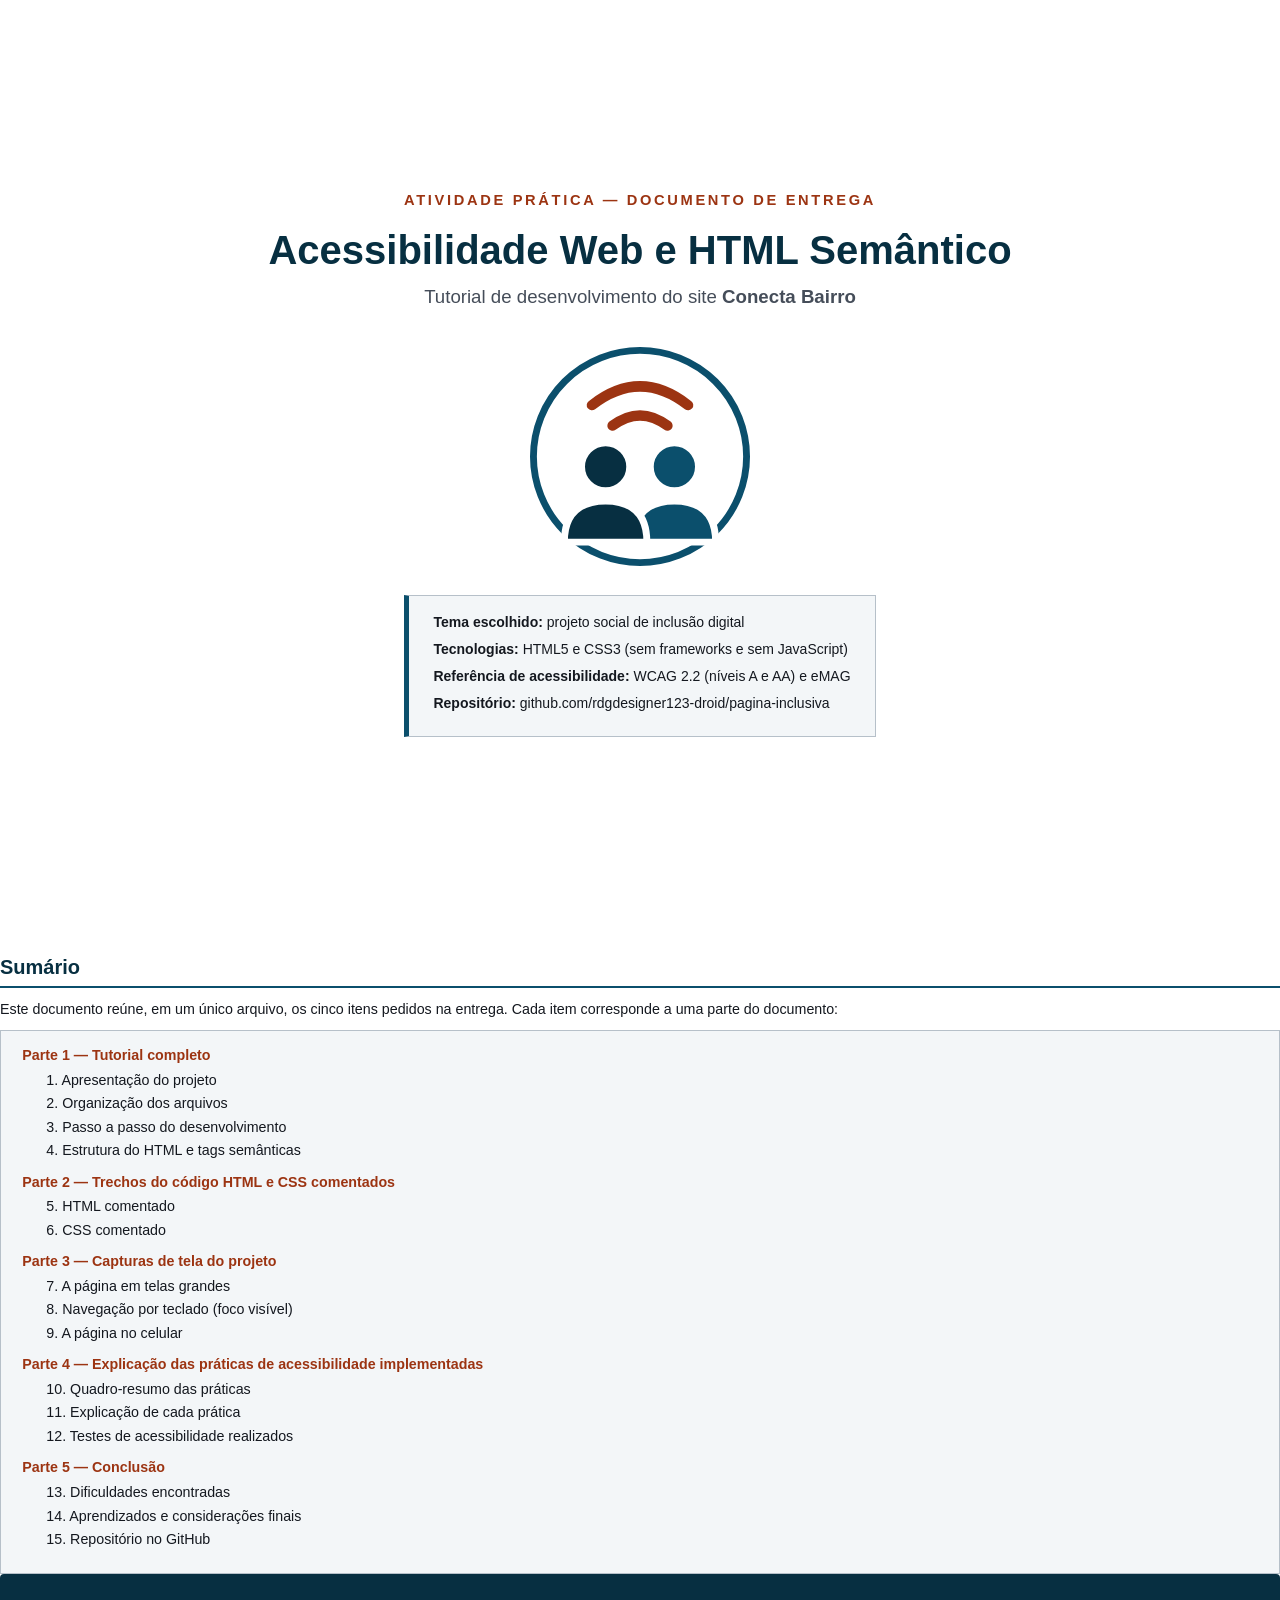
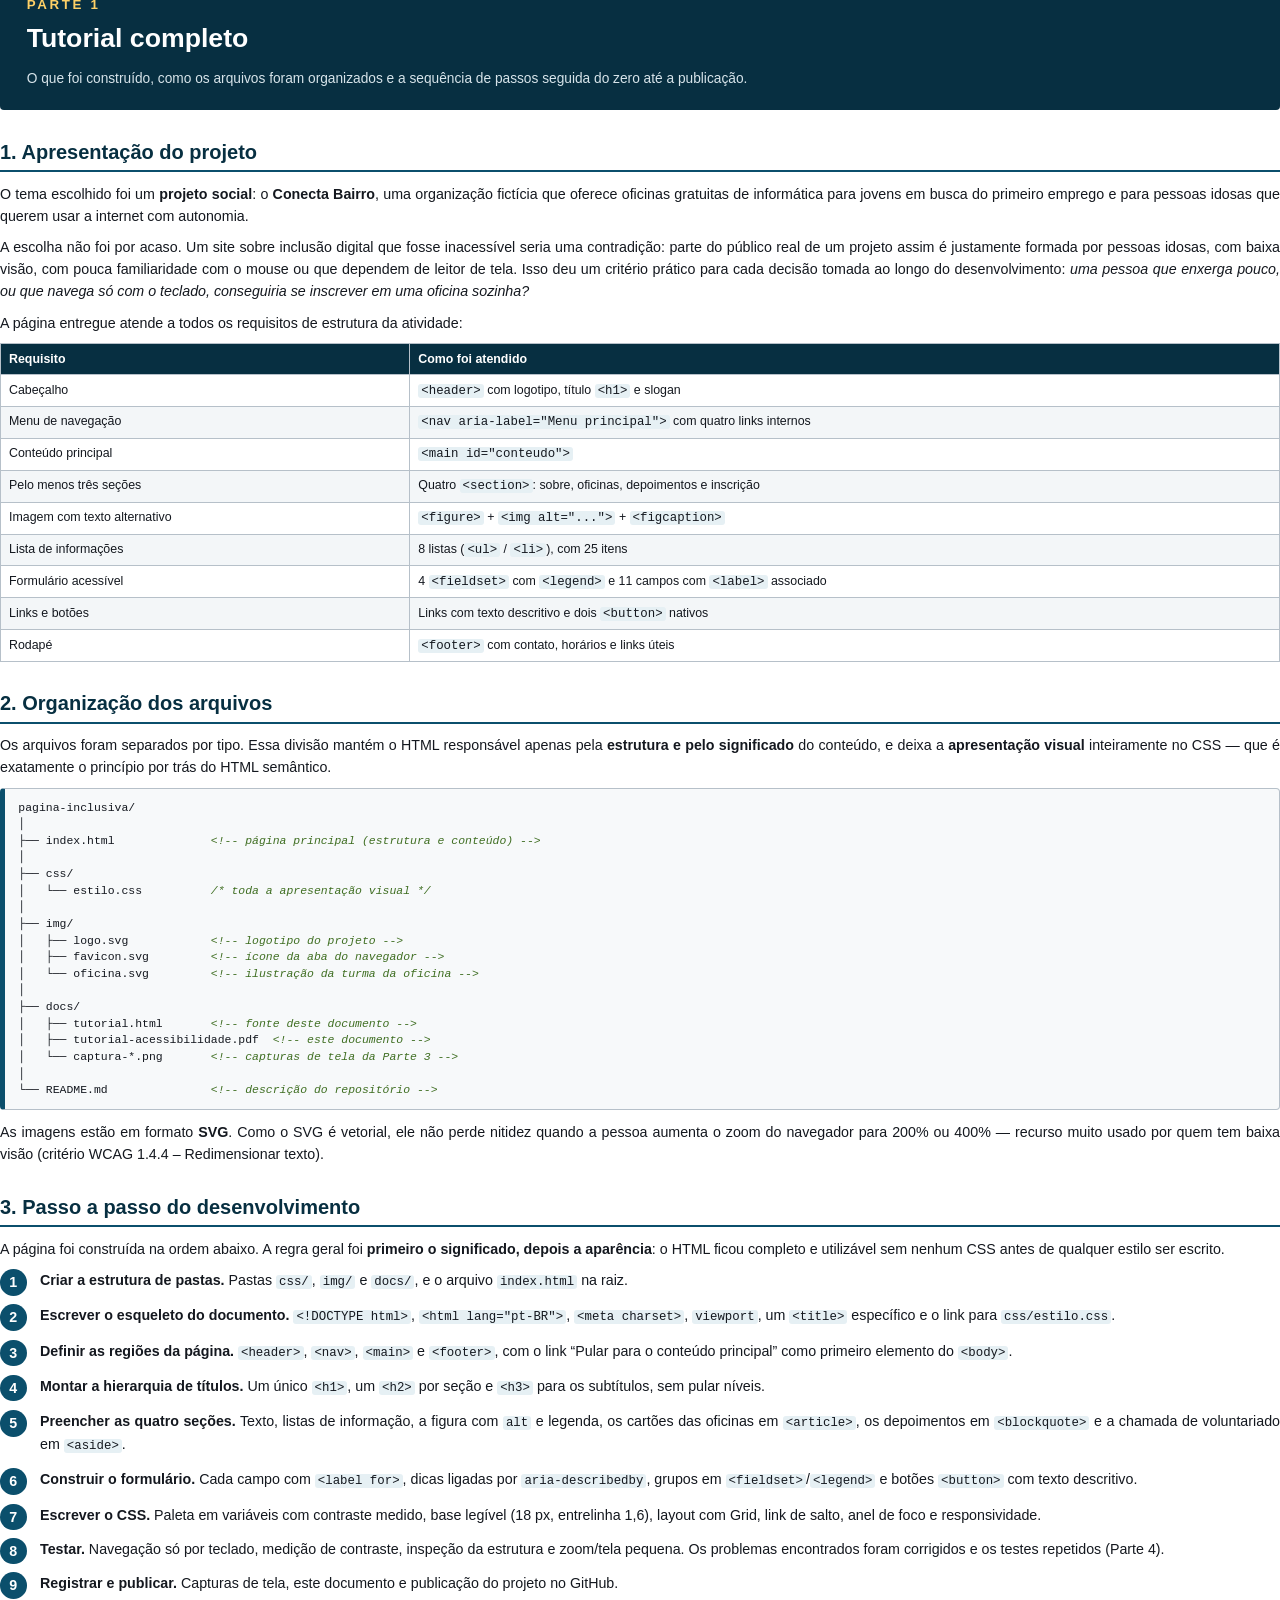
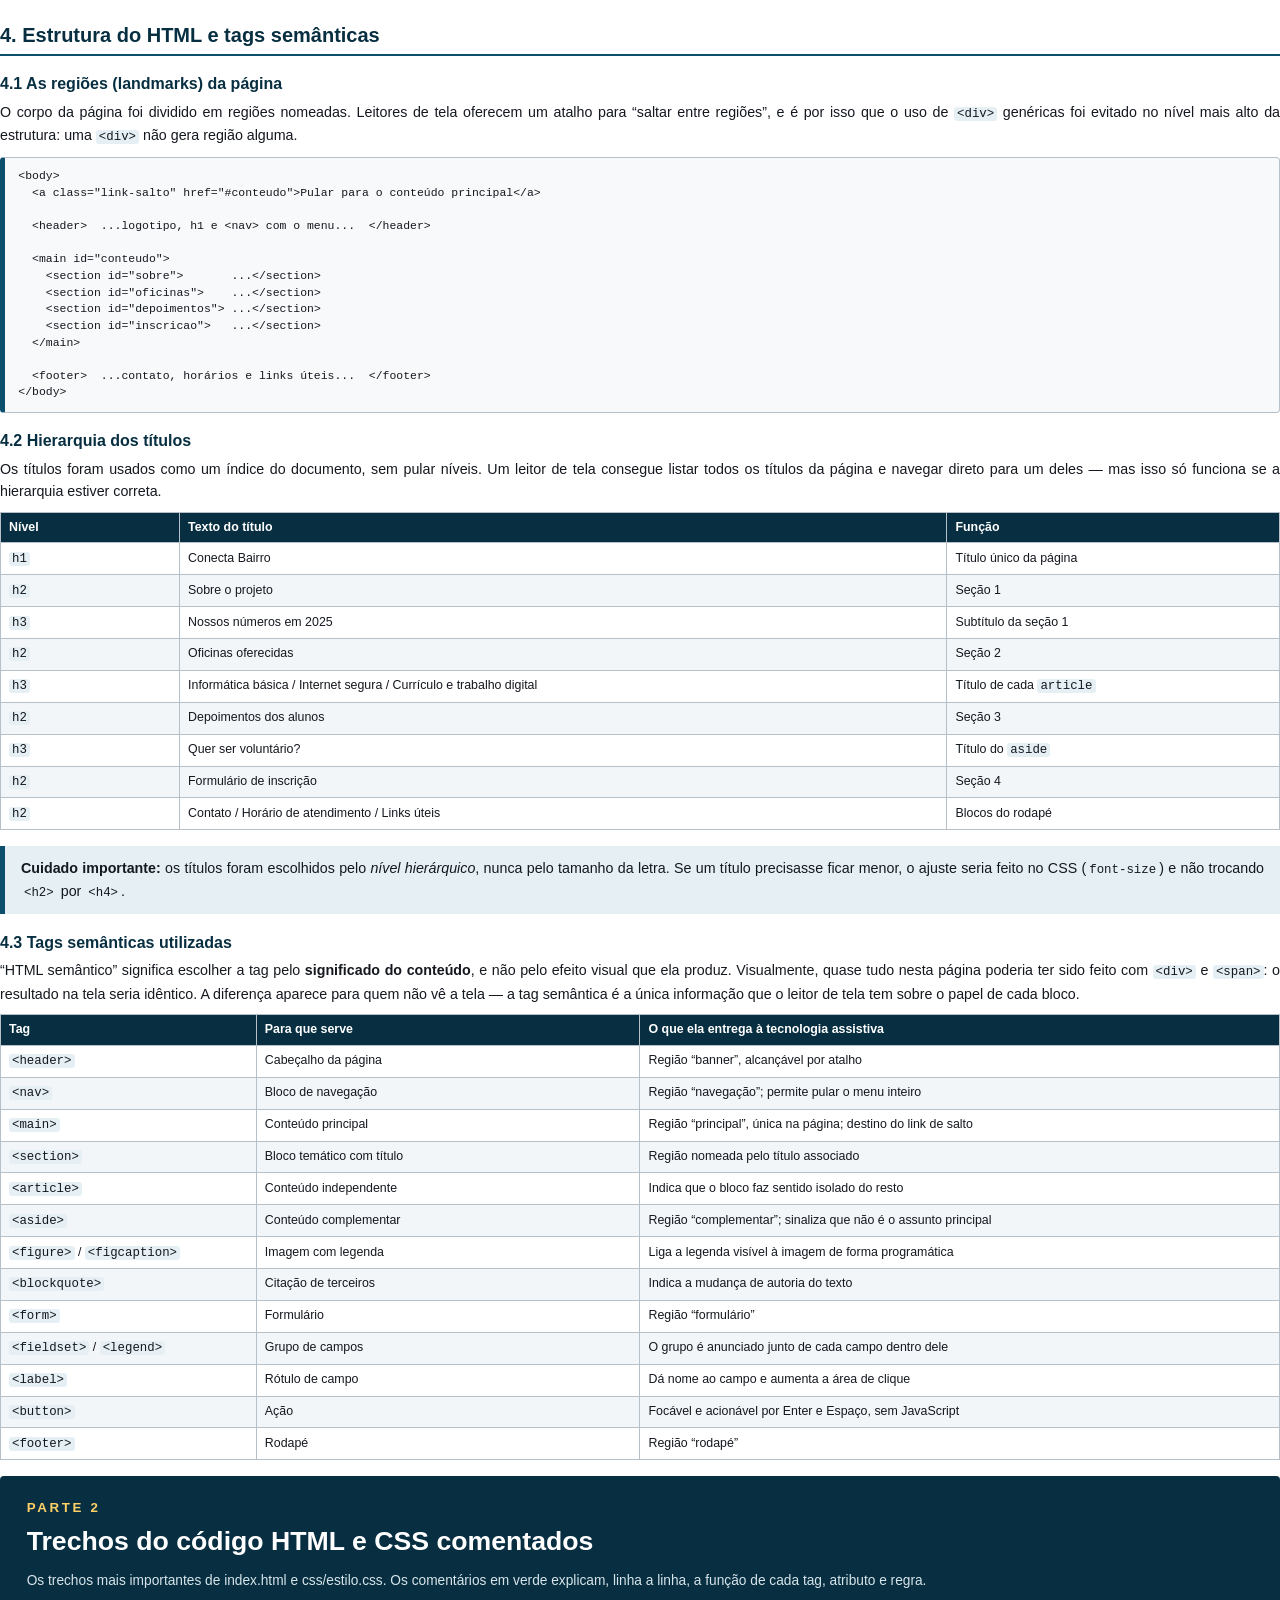
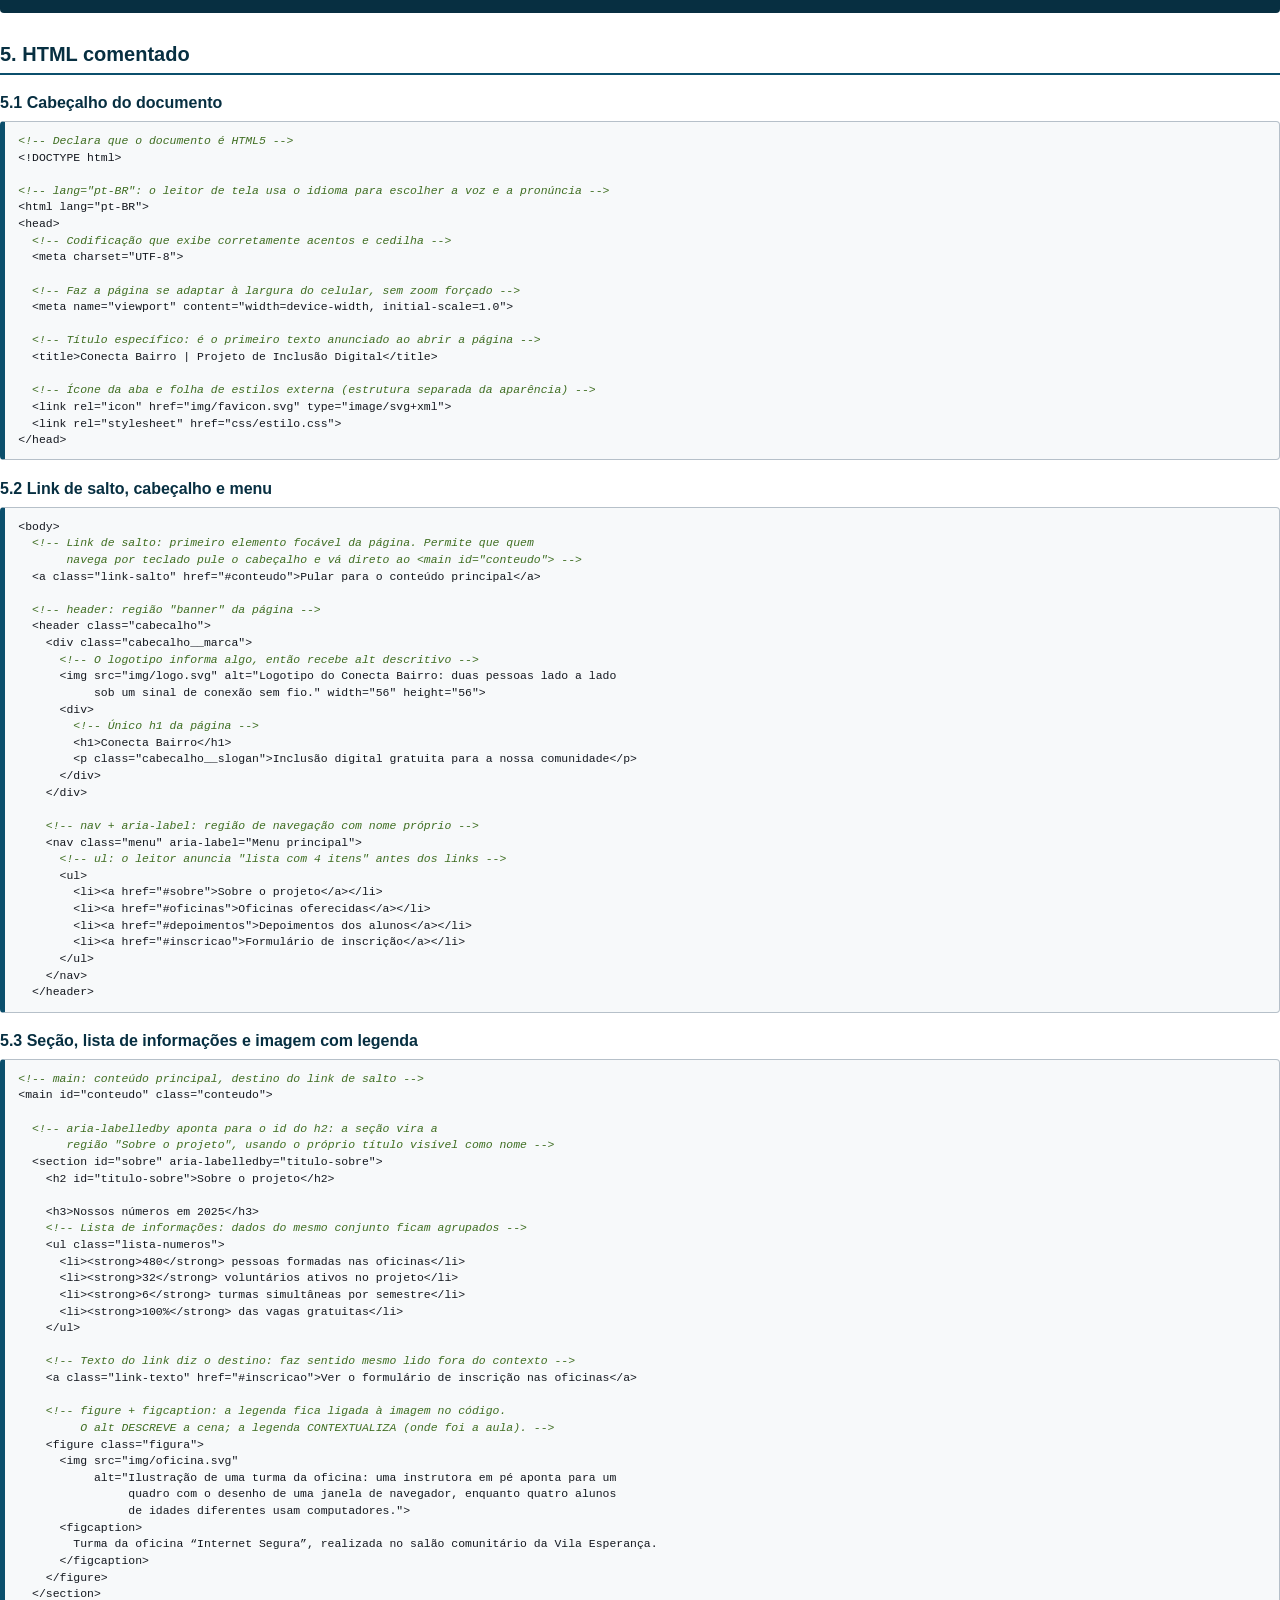
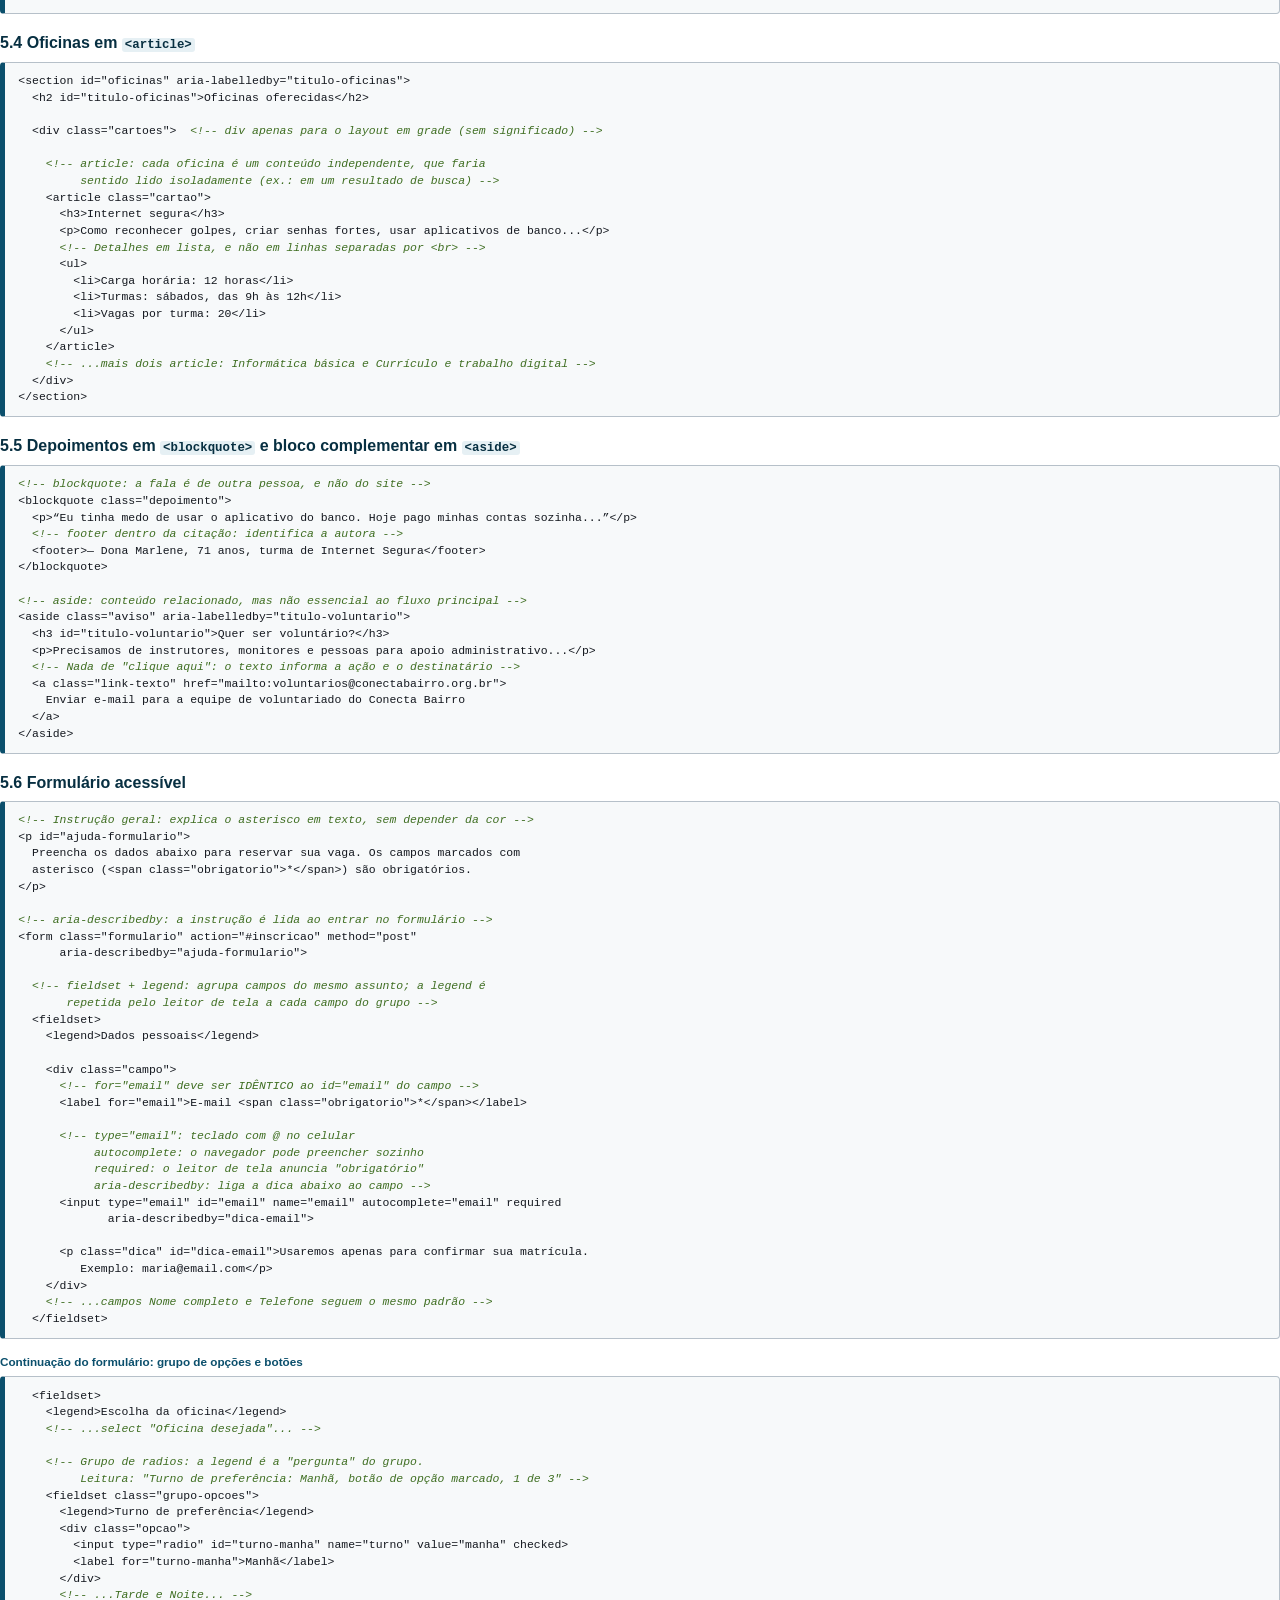
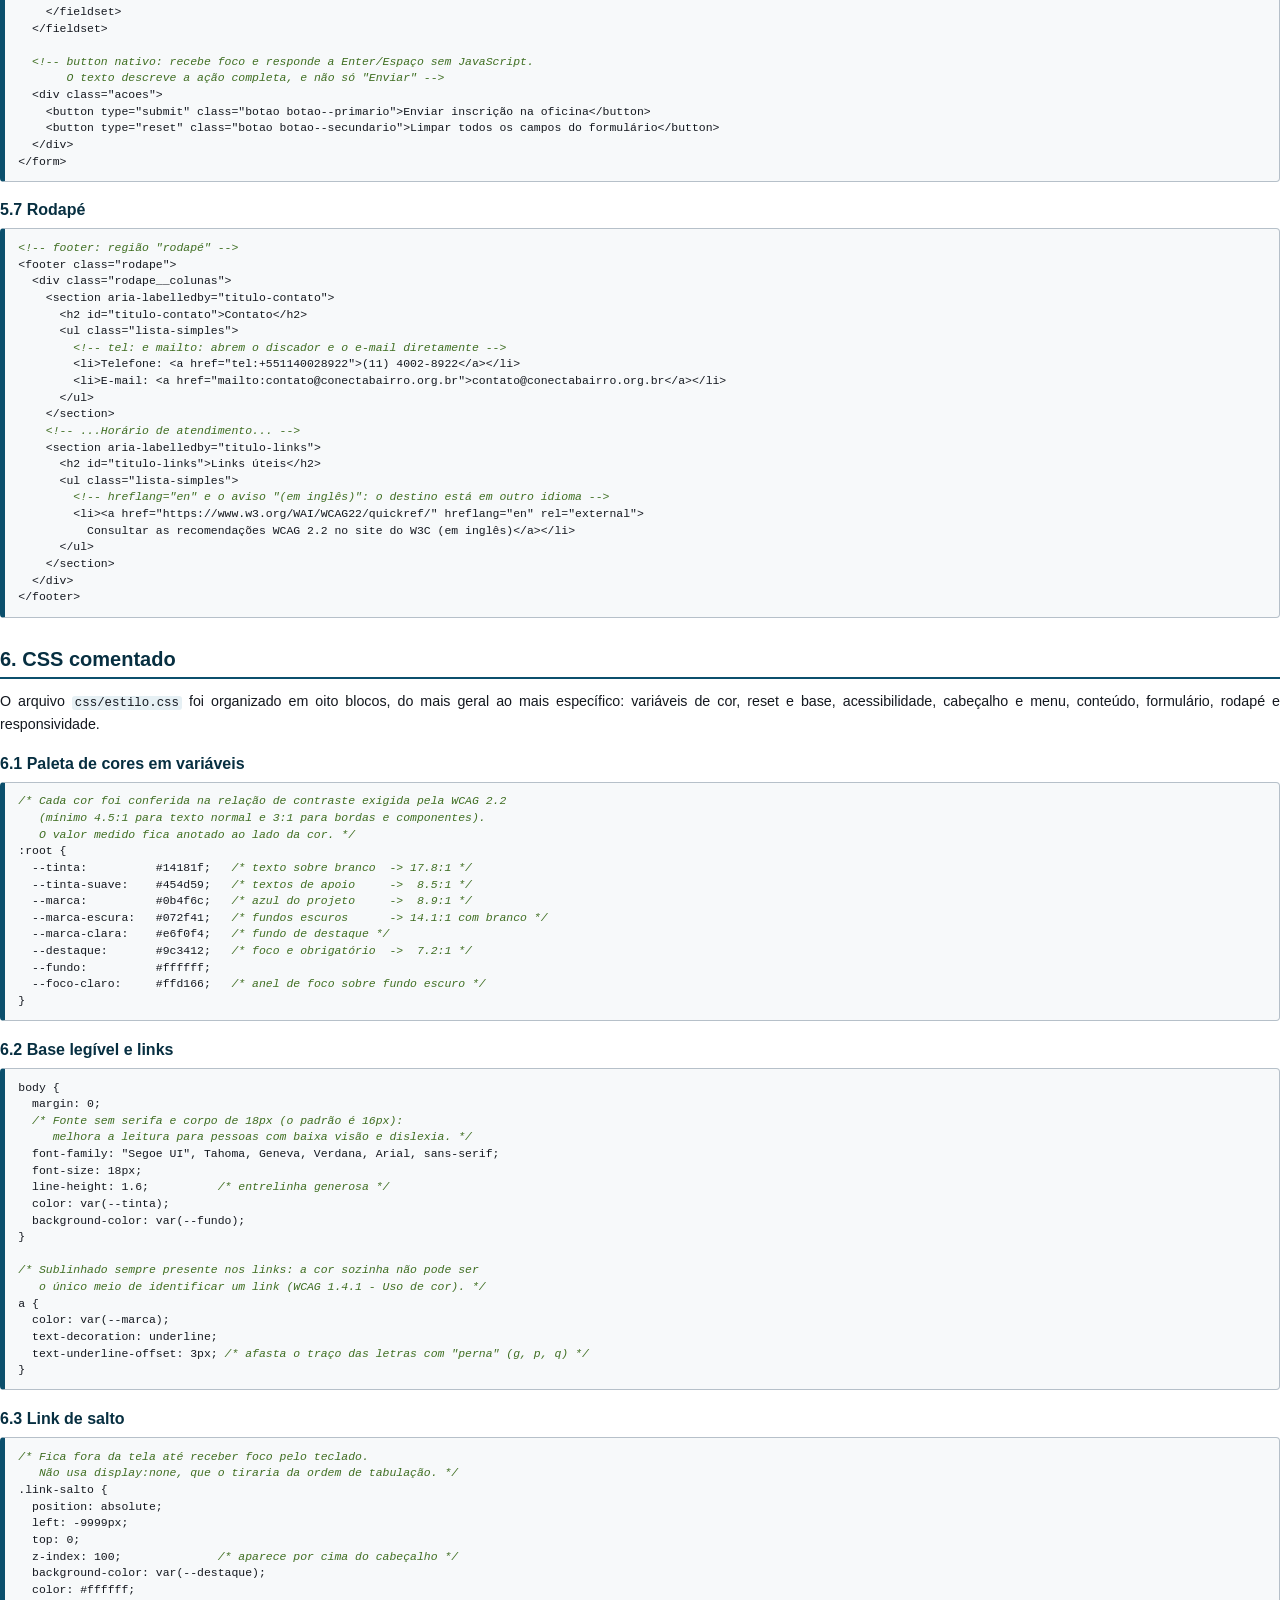
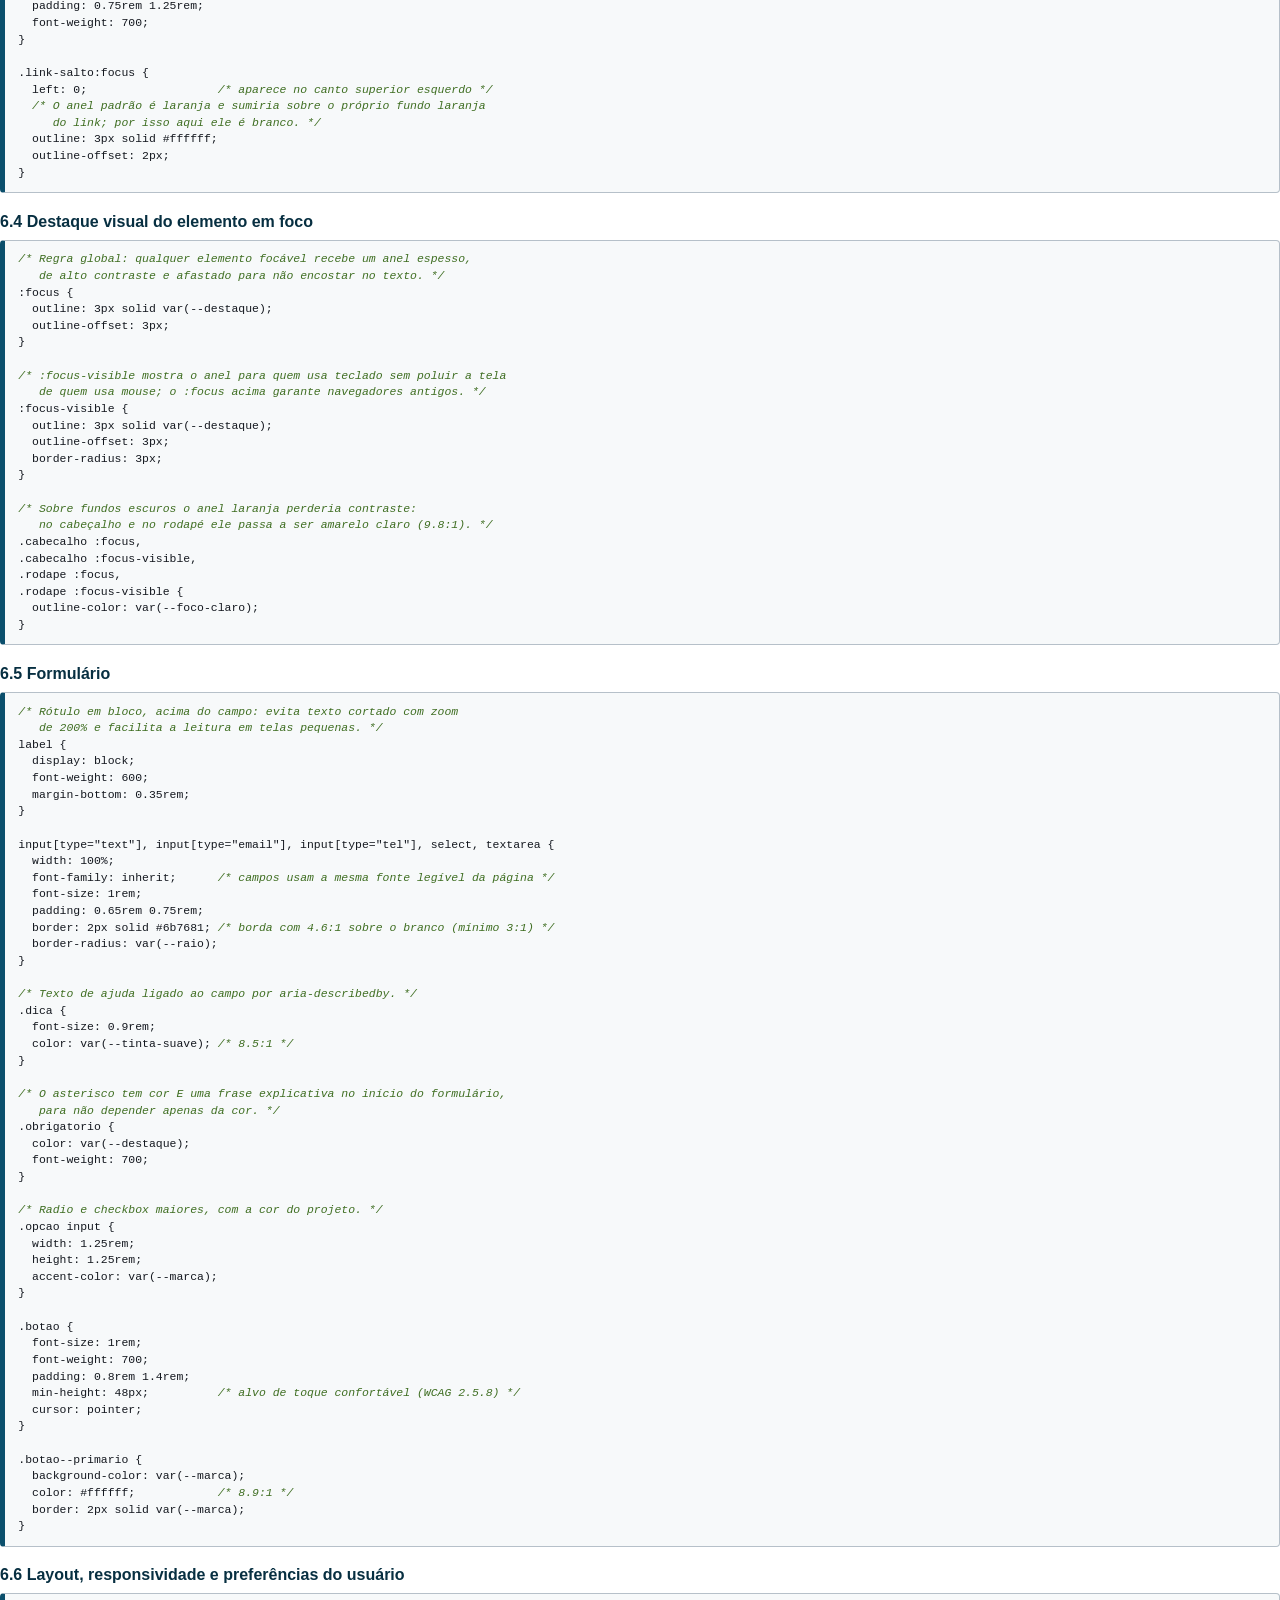
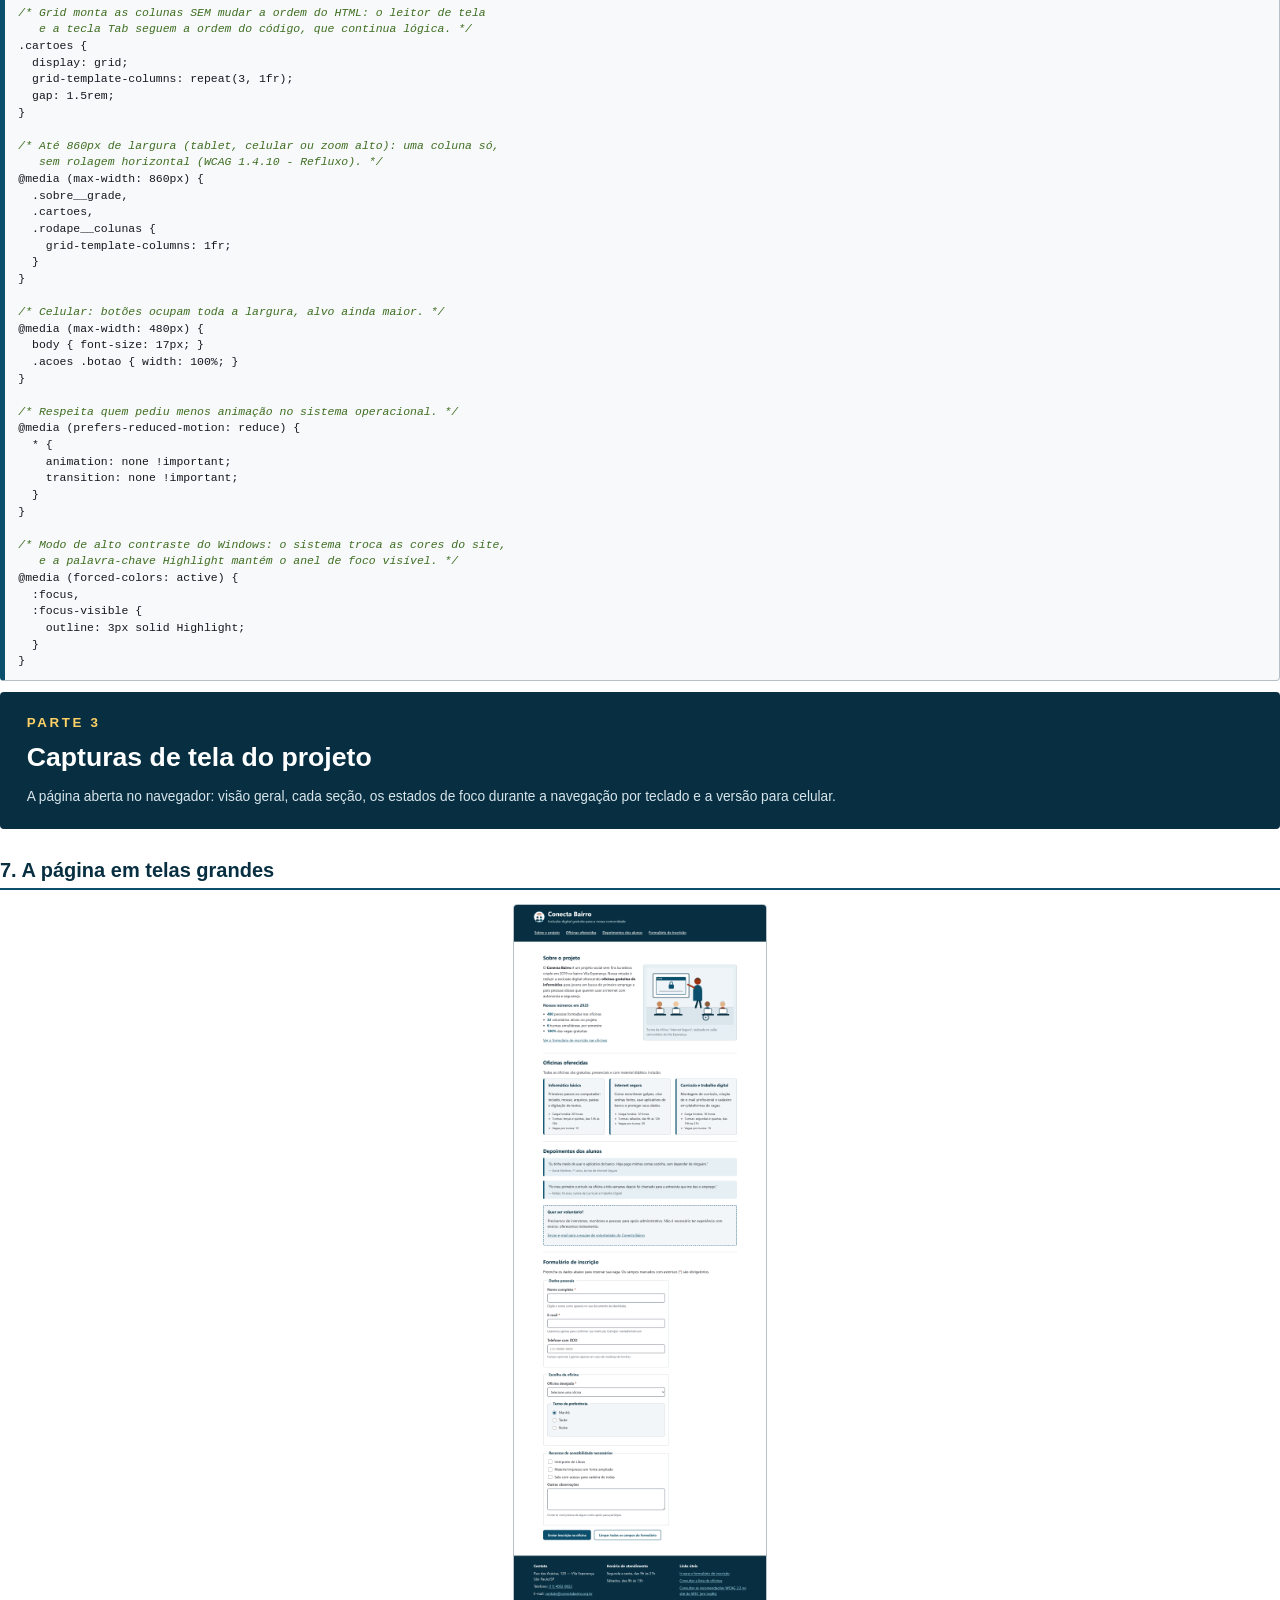
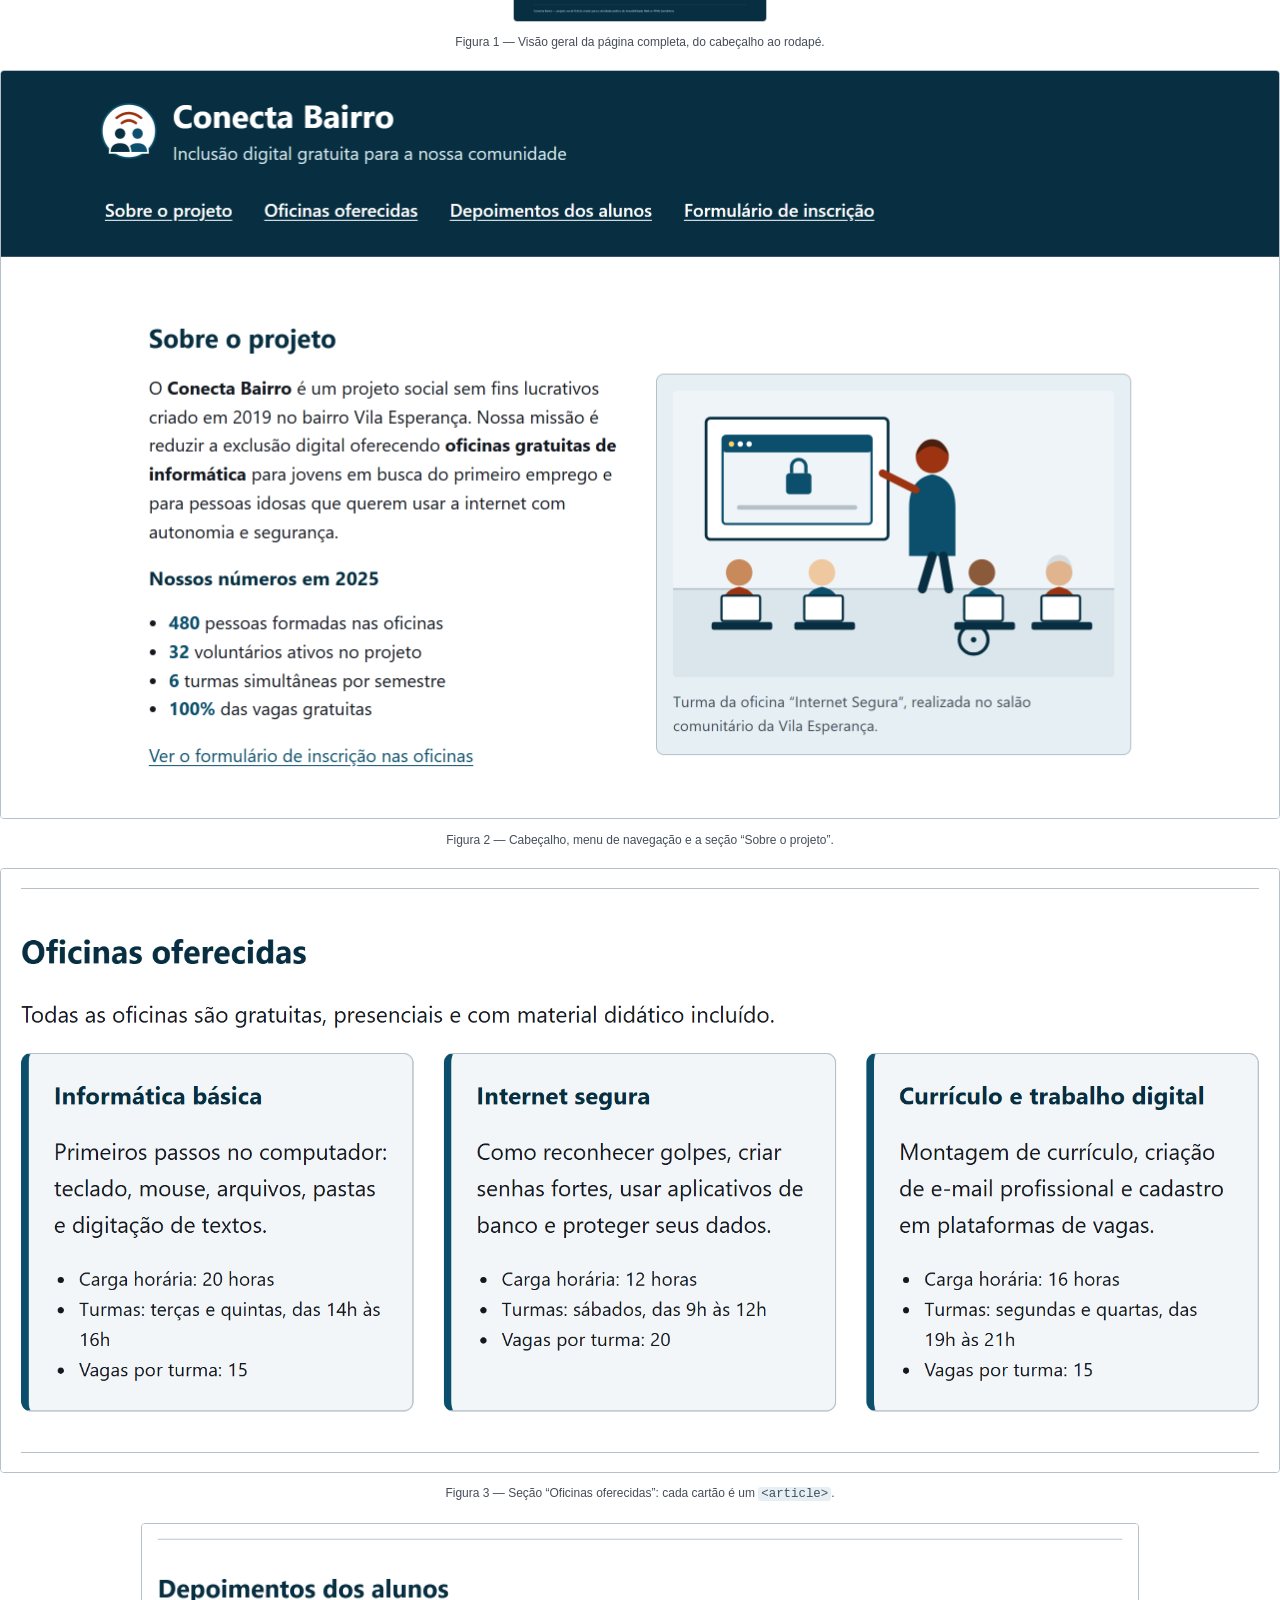
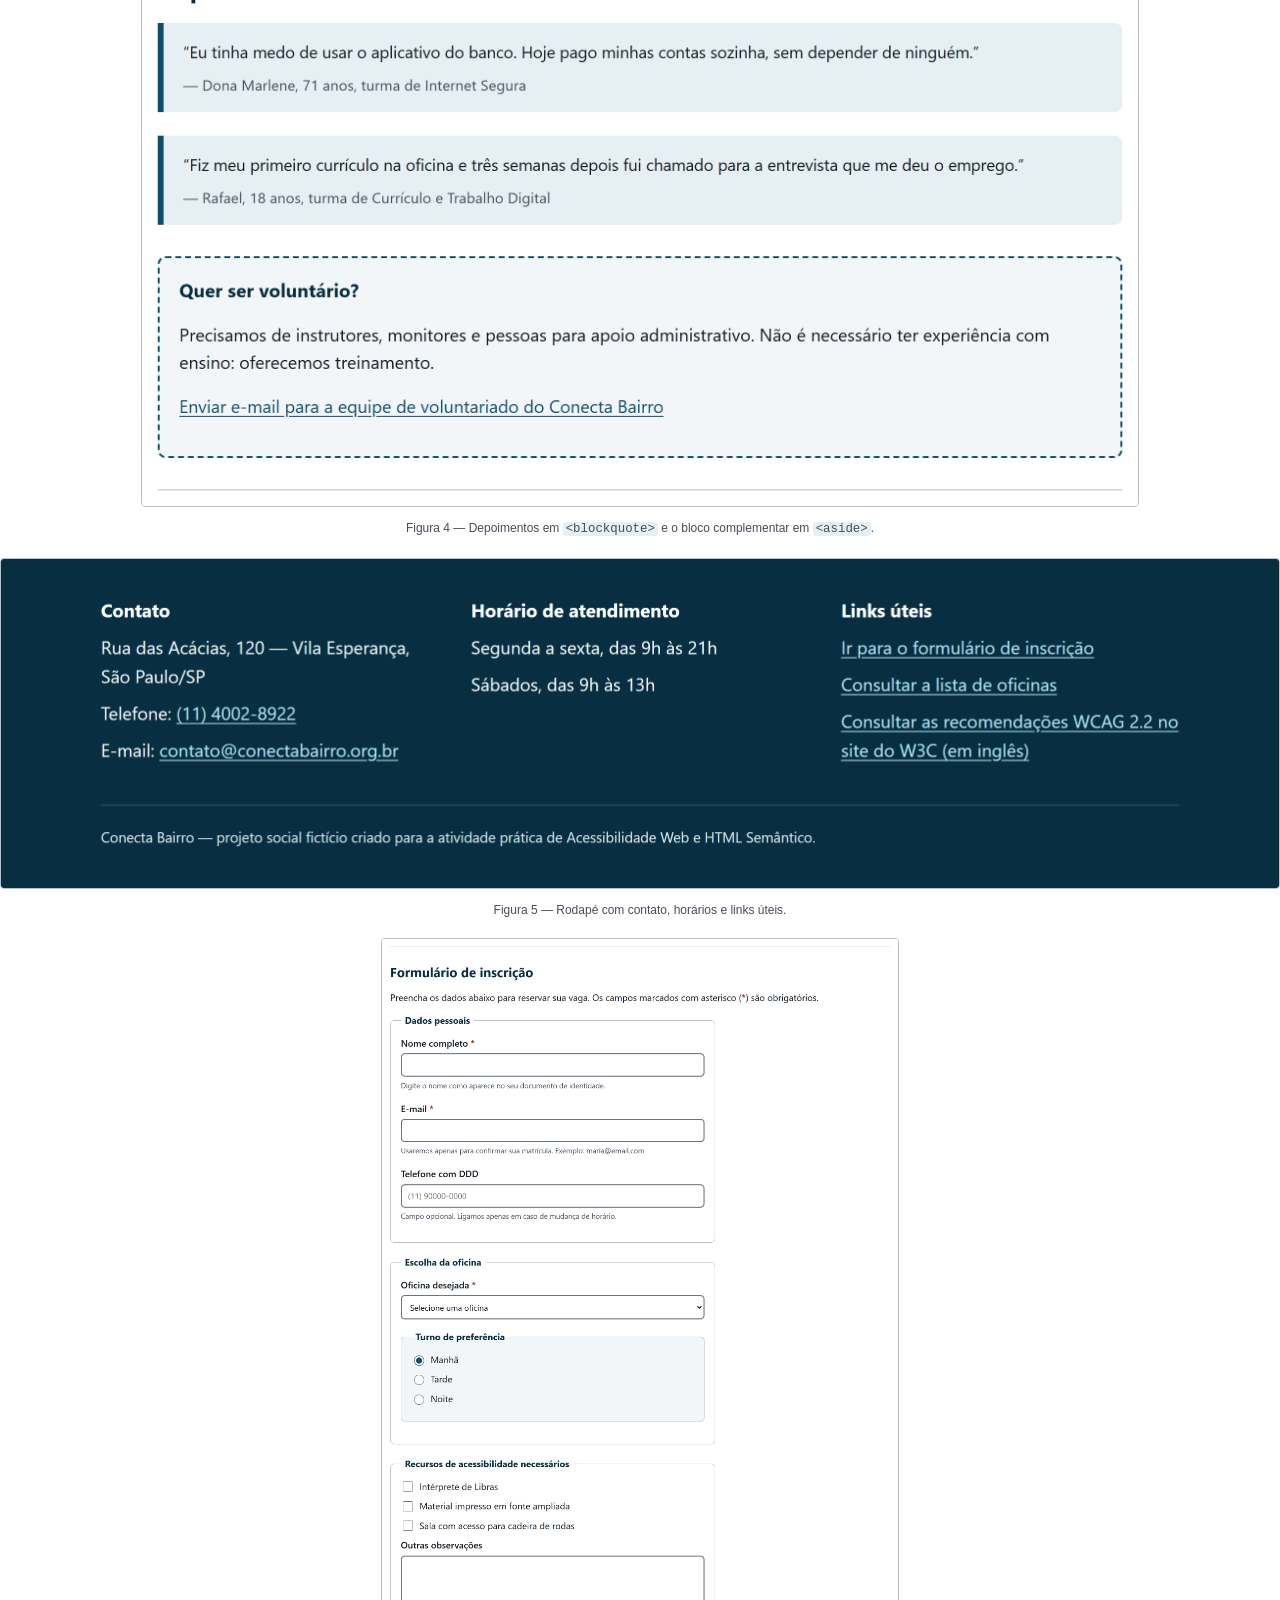
==== commit 80847c0f: "Reorganiza o tutorial nas cinco partes da entrega e regera o PDF Tutorial completo, trechos de HTML " ====
--- a/docs/tutorial.html
+++ b/docs/tutorial.html
@@ -60,8 +60,8 @@
     margin-bottom: 10pt;
   }
   .capa h1 { font-size: 30pt; }
-  .capa .sub { font-size: 14pt; color: var(--suave); margin-bottom: 26pt; }
-  .capa img { width: 62mm; margin: 0 auto 24pt; }
+  .capa .sub { font-size: 14pt; color: var(--suave); margin-bottom: 26pt; text-align: center; }
+  .capa img { width: 58mm; margin: 0 auto 22pt; }
   .capa .ficha {
     display: inline-block;
     text-align: left;
@@ -70,12 +70,37 @@
     border-left: 5px solid var(--marca);
     padding: 12pt 18pt;
     font-size: 10.5pt;
+    margin: 0 auto;
   }
   .capa .ficha p { margin: 0 0 4pt; text-align: left; }
 
   /* ---------- sumario ---------- */
   .sumario { background: var(--alt); border: 1px solid var(--borda); padding: 10pt 16pt; }
-  .sumario ol { margin: 0; }
+  .sumario > ol { margin: 0; list-style: none; padding-left: 0; }
+  .sumario > ol > li { margin-bottom: 7pt; }
+  .sumario > ol > li > strong { color: var(--destaque); }
+  .sumario ol ol { margin: 2pt 0 0; padding-left: 18pt; list-style: none; }
+  .sumario ol ol li { margin-bottom: 1pt; }
+
+  /* ---------- abertura de cada parte ---------- */
+  .parte {
+    break-before: page;
+    background: var(--escura);
+    color: #fff;
+    padding: 16pt 20pt;
+    border-radius: 4px;
+    margin: 0 0 14pt;
+  }
+  .parte .num {
+    display: block;
+    font-size: 10pt;
+    letter-spacing: 2pt;
+    text-transform: uppercase;
+    color: #ffd166;
+    font-weight: 700;
+  }
+  .parte .nome { display: block; font-size: 20pt; font-weight: 700; margin-top: 2pt; }
+  .parte .resumo { display: block; font-size: 10.3pt; color: #d7e4ea; margin-top: 6pt; }
 
   /* ---------- codigo ---------- */
   pre {
@@ -92,13 +117,29 @@
     margin: 6pt 0 8pt;
     break-inside: avoid;
   }
-  pre .c { color: #4d7a2f; }   /* comentario */
+  pre .c { color: #3f6e22; font-style: italic; }   /* comentario */
+  .rotulo-codigo {
+    font-size: 8.8pt;
+    font-weight: 700;
+    color: var(--marca);
+    margin: 10pt 0 -2pt;
+    break-after: avoid;
+  }
   code {
     font-family: Consolas, "Courier New", monospace;
     font-size: 9.3pt;
     background: var(--clara);
     padding: 0 3px;
     border-radius: 3px;
+  }
+  kbd {
+    font-family: Consolas, monospace;
+    font-size: 9pt;
+    border: 1px solid var(--borda);
+    border-bottom-width: 2px;
+    border-radius: 3px;
+    padding: 0 3px;
+    background: #fff;
   }
 
   /* ---------- blocos de analise ---------- */
@@ -129,6 +170,31 @@
   }
   .destaque-box p:last-child { margin-bottom: 0; }
 
+  /* ---------- passo a passo ---------- */
+  ol.passos { counter-reset: passo; list-style: none; padding-left: 0; }
+  ol.passos > li {
+    counter-increment: passo;
+    position: relative;
+    padding: 0 0 0 30pt;
+    margin-bottom: 9pt;
+    break-inside: avoid;
+  }
+  ol.passos > li::before {
+    content: counter(passo);
+    position: absolute;
+    left: 0;
+    top: 0;
+    width: 20pt;
+    height: 20pt;
+    border-radius: 50%;
+    background: var(--marca);
+    color: #fff;
+    font-weight: 700;
+    text-align: center;
+    line-height: 20pt;
+  }
+  ol.passos p { margin-bottom: 3pt; }
+
   /* ---------- tabelas ---------- */
   table {
     width: 100%;
@@ -154,13 +220,16 @@
     border-radius: 4px;
   }
   figure img.estreita { max-width: 78%; }
-  figure img.mobile { max-width: 46%; }
+  figure img.alta { max-height: 205mm; }
+  figure img.pagina { max-height: 190mm; }
   figcaption {
     font-size: 9pt;
     color: var(--suave);
     margin-top: 4pt;
     text-align: center;
   }
+  .lado-a-lado { display: flex; gap: 10pt; align-items: flex-start; justify-content: center; break-inside: avoid; }
+  .lado-a-lado figure { margin-top: 0; }
 
   .quebra { break-before: page; }
   .link-repo {
@@ -168,6 +237,7 @@
     font-size: 12pt;
     color: var(--marca);
     word-break: break-all;
+    text-align: left;
   }
 </style>
 </head>
@@ -175,37 +245,75 @@
 
 <!-- ===================== CAPA ===================== -->
 <div class="capa">
-  <div class="selo">Atividade Prática</div>
+  <div class="selo">Atividade Prática — Documento de Entrega</div>
   <h1>Acessibilidade Web e HTML Semântico</h1>
   <p class="sub">Tutorial de desenvolvimento do site <strong>Conecta Bairro</strong></p>
   <img src="../img/logo.svg" alt="Logotipo do projeto Conecta Bairro">
   <div class="ficha">
     <p><strong>Tema escolhido:</strong> projeto social de inclusão digital</p>
-    <p><strong>Tecnologias:</strong> HTML5 e CSS3 (sem frameworks)</p>
+    <p><strong>Tecnologias:</strong> HTML5 e CSS3 (sem frameworks e sem JavaScript)</p>
     <p><strong>Referência de acessibilidade:</strong> WCAG 2.2 (níveis A e AA) e eMAG</p>
-    <p><strong>Arquivos entregues:</strong> index.html, css/estilo.css, img/ e docs/</p>
+    <p><strong>Repositório:</strong> github.com/rdgdesigner123-droid/pagina-inclusiva</p>
   </div>
 </div>
 
 <!-- ===================== SUMARIO ===================== -->
 <h2>Sumário</h2>
+
+<p>
+  Este documento reúne, em um único arquivo, os cinco itens pedidos na entrega. Cada item corresponde
+  a uma parte do documento:
+</p>
+
 <div class="sumario">
   <ol>
-    <li>Apresentação do projeto</li>
-    <li>Organização dos arquivos</li>
-    <li>Estrutura do HTML</li>
-    <li>Explicação das tags semânticas utilizadas</li>
-    <li>Desenvolvimento do CSS</li>
-    <li>Implementação dos recursos de acessibilidade</li>
-    <li>Construção do formulário</li>
-    <li>Testes de acessibilidade realizados</li>
-    <li>Capturas de tela da página</li>
-    <li>Conclusão: dificuldades e aprendizados</li>
-    <li>Repositório no GitHub</li>
+    <li><strong>Parte 1 — Tutorial completo</strong>
+      <ol>
+        <li>1. Apresentação do projeto</li>
+        <li>2. Organização dos arquivos</li>
+        <li>3. Passo a passo do desenvolvimento</li>
+        <li>4. Estrutura do HTML e tags semânticas</li>
+      </ol>
+    </li>
+    <li><strong>Parte 2 — Trechos do código HTML e CSS comentados</strong>
+      <ol>
+        <li>5. HTML comentado</li>
+        <li>6. CSS comentado</li>
+      </ol>
+    </li>
+    <li><strong>Parte 3 — Capturas de tela do projeto</strong>
+      <ol>
+        <li>7. A página em telas grandes</li>
+        <li>8. Navegação por teclado (foco visível)</li>
+        <li>9. A página no celular</li>
+      </ol>
+    </li>
+    <li><strong>Parte 4 — Explicação das práticas de acessibilidade implementadas</strong>
+      <ol>
+        <li>10. Quadro-resumo das práticas</li>
+        <li>11. Explicação de cada prática</li>
+        <li>12. Testes de acessibilidade realizados</li>
+      </ol>
+    </li>
+    <li><strong>Parte 5 — Conclusão</strong>
+      <ol>
+        <li>13. Dificuldades encontradas</li>
+        <li>14. Aprendizados e considerações finais</li>
+        <li>15. Repositório no GitHub</li>
+      </ol>
+    </li>
   </ol>
 </div>
 
-<!-- ===================== 1 ===================== -->
+<!-- =====================================================================
+     PARTE 1 — TUTORIAL COMPLETO
+     ===================================================================== -->
+<div class="parte">
+  <span class="num">Parte 1</span>
+  <span class="nome">Tutorial completo</span>
+  <span class="resumo">O que foi construído, como os arquivos foram organizados e a sequência de passos seguida do zero até a publicação.</span>
+</div>
+
 <h2>1. Apresentação do projeto</h2>
 
 <p>
@@ -222,22 +330,25 @@
   enxerga pouco, ou que navega só com o teclado, conseguiria se inscrever em uma oficina sozinha?</em>
 </p>
 
-<p>A página entregue possui:</p>
-<ul>
-  <li>cabeçalho (<code>&lt;header&gt;</code>) com logotipo, título e slogan;</li>
-  <li>menu de navegação (<code>&lt;nav&gt;</code>) com quatro links internos;</li>
-  <li>conteúdo principal (<code>&lt;main&gt;</code>) com <strong>quatro seções</strong>
-      (<code>&lt;section&gt;</code>): sobre o projeto, oficinas, depoimentos e inscrição;</li>
-  <li>imagem ilustrativa com texto alternativo, dentro de <code>&lt;figure&gt;</code>
-      e <code>&lt;figcaption&gt;</code>;</li>
-  <li>listas de informações (<code>&lt;ul&gt;</code> / <code>&lt;li&gt;</code>);</li>
-  <li>formulário acessível com <code>&lt;fieldset&gt;</code>, <code>&lt;legend&gt;</code>
-      e <code>&lt;label&gt;</code> associados;</li>
-  <li>links e botões com texto descritivo;</li>
-  <li>rodapé (<code>&lt;footer&gt;</code>) com contato, horários e links úteis.</li>
-</ul>
-
-<!-- ===================== 2 ===================== -->
+<p>A página entregue atende a todos os requisitos de estrutura da atividade:</p>
+
+<table>
+  <thead>
+    <tr><th style="width:32%">Requisito</th><th>Como foi atendido</th></tr>
+  </thead>
+  <tbody>
+    <tr><td>Cabeçalho</td><td><code>&lt;header&gt;</code> com logotipo, título <code>&lt;h1&gt;</code> e slogan</td></tr>
+    <tr><td>Menu de navegação</td><td><code>&lt;nav aria-label="Menu principal"&gt;</code> com quatro links internos</td></tr>
+    <tr><td>Conteúdo principal</td><td><code>&lt;main id="conteudo"&gt;</code></td></tr>
+    <tr><td>Pelo menos três seções</td><td>Quatro <code>&lt;section&gt;</code>: sobre, oficinas, depoimentos e inscrição</td></tr>
+    <tr><td>Imagem com texto alternativo</td><td><code>&lt;figure&gt;</code> + <code>&lt;img alt="..."&gt;</code> + <code>&lt;figcaption&gt;</code></td></tr>
+    <tr><td>Lista de informações</td><td>8 listas (<code>&lt;ul&gt;</code> / <code>&lt;li&gt;</code>), com 25 itens</td></tr>
+    <tr><td>Formulário acessível</td><td>4 <code>&lt;fieldset&gt;</code> com <code>&lt;legend&gt;</code> e 11 campos com <code>&lt;label&gt;</code> associado</td></tr>
+    <tr><td>Links e botões</td><td>Links com texto descritivo e dois <code>&lt;button&gt;</code> nativos</td></tr>
+    <tr><td>Rodapé</td><td><code>&lt;footer&gt;</code> com contato, horários e links úteis</td></tr>
+  </tbody>
+</table>
+
 <h2>2. Organização dos arquivos</h2>
 
 <p>
@@ -260,8 +371,8 @@
 │
 ├── docs/
 │   ├── tutorial.html       <span class="c">&lt;!-- fonte deste documento --&gt;</span>
-│   ├── tutorial-acessibilidade.pdf
-│   └── captura-*.png       <span class="c">&lt;!-- capturas de tela do capítulo 9 --&gt;</span>
+│   ├── tutorial-acessibilidade.pdf  <span class="c">&lt;!-- este documento --&gt;</span>
+│   └── captura-*.png       <span class="c">&lt;!-- capturas de tela da Parte 3 --&gt;</span>
 │
 └── README.md               <span class="c">&lt;!-- descrição do repositório --&gt;</span></pre>
 
@@ -271,57 +382,60 @@
   baixa visão (critério WCAG 1.4.4 – Redimensionar texto).
 </p>
 
-<!-- ===================== 3 ===================== -->
-<h2>3. Estrutura do HTML</h2>
-
-<h3>3.1 O esqueleto do documento</h3>
-
-<pre>&lt;!DOCTYPE html&gt;
-&lt;html <strong>lang="pt-BR"</strong>&gt;
-&lt;head&gt;
-  &lt;meta charset="UTF-8"&gt;
-  &lt;meta name="viewport" content="width=device-width, initial-scale=1.0"&gt;
-  &lt;meta name="description" content="Conecta Bairro é um projeto social gratuito..."&gt;
-  &lt;title&gt;Conecta Bairro | Projeto de Inclusão Digital&lt;/title&gt;
-  &lt;link rel="icon" href="img/favicon.svg" type="image/svg+xml"&gt;
-  &lt;link rel="stylesheet" href="css/estilo.css"&gt;
-&lt;/head&gt;</pre>
-
-<div class="analise">
-  <dl>
-    <dt>Tag / atributo</dt>
-    <dd><code>&lt;html lang="pt-BR"&gt;</code></dd>
-    <dt>Finalidade</dt>
-    <dd>Declarar que o idioma do conteúdo é o português do Brasil.</dd>
-    <dt>Por que foi escolhida</dt>
-    <dd>É o primeiro atributo que o navegador e a tecnologia assistiva leem para decidir como tratar o texto.</dd>
-    <dt>Acessibilidade</dt>
-    <dd>
-      O leitor de tela usa o <code>lang</code> para escolher a voz e a pronúncia. Sem ele — ou com
-      <code>lang="en"</code> — o texto seria lido com sotaque e entonação errados, muitas vezes de forma
-      incompreensível. Atende ao critério <strong>WCAG 3.1.1 – Idioma da página</strong>.
-    </dd>
-  </dl>
-</div>
-
-<div class="analise">
-  <dl>
-    <dt>Tag</dt>
-    <dd><code>&lt;title&gt;</code></dd>
-    <dt>Finalidade</dt>
-    <dd>Nomear a página na aba do navegador, nos favoritos e nos resultados de busca.</dd>
-    <dt>Por que foi escolhida</dt>
-    <dd>É obrigatória em HTML5 e é o primeiro texto anunciado ao abrir a página.</dd>
-    <dt>Acessibilidade</dt>
-    <dd>
-      Quem usa leitor de tela e mantém várias abas abertas se orienta pelo título. Por isso ele é
-      específico (“Conecta Bairro | Projeto de Inclusão Digital”) e não genérico como “Página inicial”.
-      Critério <strong>WCAG 2.4.2 – Página intitulada</strong>.
-    </dd>
-  </dl>
-</div>
-
-<h3>3.2 As regiões (landmarks) da página</h3>
+<h2>3. Passo a passo do desenvolvimento</h2>
+
+<p>
+  A página foi construída na ordem abaixo. A regra geral foi <strong>primeiro o significado, depois a
+  aparência</strong>: o HTML ficou completo e utilizável sem nenhum CSS antes de qualquer estilo ser
+  escrito.
+</p>
+
+<ol class="passos">
+  <li>
+    <p><strong>Criar a estrutura de pastas.</strong> Pastas <code>css/</code>, <code>img/</code> e
+    <code>docs/</code>, e o arquivo <code>index.html</code> na raiz.</p>
+  </li>
+  <li>
+    <p><strong>Escrever o esqueleto do documento.</strong> <code>&lt;!DOCTYPE html&gt;</code>,
+    <code>&lt;html lang="pt-BR"&gt;</code>, <code>&lt;meta charset&gt;</code>, <code>viewport</code>,
+    um <code>&lt;title&gt;</code> específico e o link para <code>css/estilo.css</code>.</p>
+  </li>
+  <li>
+    <p><strong>Definir as regiões da página.</strong> <code>&lt;header&gt;</code>, <code>&lt;nav&gt;</code>,
+    <code>&lt;main&gt;</code> e <code>&lt;footer&gt;</code>, com o link “Pular para o conteúdo principal”
+    como primeiro elemento do <code>&lt;body&gt;</code>.</p>
+  </li>
+  <li>
+    <p><strong>Montar a hierarquia de títulos.</strong> Um único <code>&lt;h1&gt;</code>, um
+    <code>&lt;h2&gt;</code> por seção e <code>&lt;h3&gt;</code> para os subtítulos, sem pular níveis.</p>
+  </li>
+  <li>
+    <p><strong>Preencher as quatro seções.</strong> Texto, listas de informação, a figura com
+    <code>alt</code> e legenda, os cartões das oficinas em <code>&lt;article&gt;</code>, os depoimentos em
+    <code>&lt;blockquote&gt;</code> e a chamada de voluntariado em <code>&lt;aside&gt;</code>.</p>
+  </li>
+  <li>
+    <p><strong>Construir o formulário.</strong> Cada campo com <code>&lt;label for&gt;</code>, dicas
+    ligadas por <code>aria-describedby</code>, grupos em <code>&lt;fieldset&gt;</code>/<code>&lt;legend&gt;</code>
+    e botões <code>&lt;button&gt;</code> com texto descritivo.</p>
+  </li>
+  <li>
+    <p><strong>Escrever o CSS.</strong> Paleta em variáveis com contraste medido, base legível (18&nbsp;px,
+    entrelinha 1,6), layout com Grid, link de salto, anel de foco e responsividade.</p>
+  </li>
+  <li>
+    <p><strong>Testar.</strong> Navegação só por teclado, medição de contraste, inspeção da estrutura e
+    zoom/tela pequena. Os problemas encontrados foram corrigidos e os testes repetidos (Parte 4).</p>
+  </li>
+  <li>
+    <p><strong>Registrar e publicar.</strong> Capturas de tela, este documento e publicação do projeto
+    no GitHub.</p>
+  </li>
+</ol>
+
+<h2>4. Estrutura do HTML e tags semânticas</h2>
+
+<h3>4.1 As regiões (landmarks) da página</h3>
 
 <p>
   O corpo da página foi dividido em regiões nomeadas. Leitores de tela oferecem um atalho para
@@ -344,12 +458,12 @@
   &lt;footer&gt;  ...contato, horários e links úteis...  &lt;/footer&gt;
 &lt;/body&gt;</pre>
 
-<h3>3.3 Hierarquia dos títulos</h3>
+<h3>4.2 Hierarquia dos títulos</h3>
 
 <p>
   Os títulos foram usados como um índice do documento, sem pular níveis. Um leitor de tela consegue
   listar todos os títulos da página e navegar direto para um deles — mas isso só funciona se a
-  hierarquia estiver correta. A tabela abaixo mostra a hierarquia real da página entregue:
+  hierarquia estiver correta.
 </p>
 
 <table>
@@ -374,13 +488,10 @@
     <strong>Cuidado importante:</strong> os títulos foram escolhidos pelo <em>nível hierárquico</em>,
     nunca pelo tamanho da letra. Se um título precisasse ficar menor, o ajuste seria feito no CSS
     (<code>font-size</code>) e não trocando <code>&lt;h2&gt;</code> por <code>&lt;h4&gt;</code>.
-    Trocar a tag quebraria a estrutura para quem não enxerga a página. Critério
-    <strong>WCAG 1.3.1 – Informações e relações</strong>.
   </p>
 </div>
 
-<!-- ===================== 4 ===================== -->
-<h2 class="quebra">4. Explicação das tags semânticas utilizadas</h2>
+<h3>4.3 Tags semânticas utilizadas</h3>
 
 <p>
   “HTML semântico” significa escolher a tag pelo <strong>significado do conteúdo</strong>, e não pelo
@@ -392,7 +503,7 @@
 
 <table>
   <thead>
-    <tr><th style="width:20%">Tag</th><th style="width:38%">Para que serve</th><th>O que ela entrega à tecnologia assistiva</th></tr>
+    <tr><th style="width:20%">Tag</th><th style="width:30%">Para que serve</th><th>O que ela entrega à tecnologia assistiva</th></tr>
   </thead>
   <tbody>
     <tr><td><code>&lt;header&gt;</code></td><td>Cabeçalho da página</td><td>Região “banner”, alcançável por atalho</td></tr>
@@ -402,6 +513,7 @@
     <tr><td><code>&lt;article&gt;</code></td><td>Conteúdo independente</td><td>Indica que o bloco faz sentido isolado do resto</td></tr>
     <tr><td><code>&lt;aside&gt;</code></td><td>Conteúdo complementar</td><td>Região “complementar”; sinaliza que não é o assunto principal</td></tr>
     <tr><td><code>&lt;figure&gt;</code> / <code>&lt;figcaption&gt;</code></td><td>Imagem com legenda</td><td>Liga a legenda visível à imagem de forma programática</td></tr>
+    <tr><td><code>&lt;blockquote&gt;</code></td><td>Citação de terceiros</td><td>Indica a mudança de autoria do texto</td></tr>
     <tr><td><code>&lt;form&gt;</code></td><td>Formulário</td><td>Região “formulário”</td></tr>
     <tr><td><code>&lt;fieldset&gt;</code> / <code>&lt;legend&gt;</code></td><td>Grupo de campos</td><td>O grupo é anunciado junto de cada campo dentro dele</td></tr>
     <tr><td><code>&lt;label&gt;</code></td><td>Rótulo de campo</td><td>Dá nome ao campo e aumenta a área de clique</td></tr>
@@ -410,223 +522,265 @@
   </tbody>
 </table>
 
-<h3>4.1 <code>&lt;header&gt;</code> e <code>&lt;nav&gt;</code> — cabeçalho e menu</h3>
-
-<pre>&lt;header class="cabecalho"&gt;
-  &lt;div class="cabecalho__marca"&gt;
-    &lt;img src="img/logo.svg" alt="Logotipo do Conecta Bairro: duas pessoas lado a lado
-         sob um sinal de conexão sem fio." width="56" height="56"&gt;
-    &lt;div&gt;
-      &lt;h1&gt;Conecta Bairro&lt;/h1&gt;
-      &lt;p class="cabecalho__slogan"&gt;Inclusão digital gratuita para a nossa comunidade&lt;/p&gt;
+<!-- =====================================================================
+     PARTE 2 — CODIGO COMENTADO
+     ===================================================================== -->
+<div class="parte">
+  <span class="num">Parte 2</span>
+  <span class="nome">Trechos do código HTML e CSS comentados</span>
+  <span class="resumo">Os trechos mais importantes de index.html e css/estilo.css. Os comentários em verde explicam, linha a linha, a função de cada tag, atributo e regra.</span>
+</div>
+
+<h2>5. HTML comentado</h2>
+
+<h3>5.1 Cabeçalho do documento</h3>
+
+<pre><span class="c">&lt;!-- Declara que o documento é HTML5 --&gt;</span>
+&lt;!DOCTYPE html&gt;
+
+<span class="c">&lt;!-- lang="pt-BR": o leitor de tela usa o idioma para escolher a voz e a pronúncia --&gt;</span>
+&lt;html lang="pt-BR"&gt;
+&lt;head&gt;
+  <span class="c">&lt;!-- Codificação que exibe corretamente acentos e cedilha --&gt;</span>
+  &lt;meta charset="UTF-8"&gt;
+
+  <span class="c">&lt;!-- Faz a página se adaptar à largura do celular, sem zoom forçado --&gt;</span>
+  &lt;meta name="viewport" content="width=device-width, initial-scale=1.0"&gt;
+
+  <span class="c">&lt;!-- Título específico: é o primeiro texto anunciado ao abrir a página --&gt;</span>
+  &lt;title&gt;Conecta Bairro | Projeto de Inclusão Digital&lt;/title&gt;
+
+  <span class="c">&lt;!-- Ícone da aba e folha de estilos externa (estrutura separada da aparência) --&gt;</span>
+  &lt;link rel="icon" href="img/favicon.svg" type="image/svg+xml"&gt;
+  &lt;link rel="stylesheet" href="css/estilo.css"&gt;
+&lt;/head&gt;</pre>
+
+<h3>5.2 Link de salto, cabeçalho e menu</h3>
+
+<pre>&lt;body&gt;
+  <span class="c">&lt;!-- Link de salto: primeiro elemento focável da página. Permite que quem
+       navega por teclado pule o cabeçalho e vá direto ao &lt;main id="conteudo"&gt; --&gt;</span>
+  &lt;a class="link-salto" href="#conteudo"&gt;Pular para o conteúdo principal&lt;/a&gt;
+
+  <span class="c">&lt;!-- header: região "banner" da página --&gt;</span>
+  &lt;header class="cabecalho"&gt;
+    &lt;div class="cabecalho__marca"&gt;
+      <span class="c">&lt;!-- O logotipo informa algo, então recebe alt descritivo --&gt;</span>
+      &lt;img src="img/logo.svg" alt="Logotipo do Conecta Bairro: duas pessoas lado a lado
+           sob um sinal de conexão sem fio." width="56" height="56"&gt;
+      &lt;div&gt;
+        <span class="c">&lt;!-- Único h1 da página --&gt;</span>
+        &lt;h1&gt;Conecta Bairro&lt;/h1&gt;
+        &lt;p class="cabecalho__slogan"&gt;Inclusão digital gratuita para a nossa comunidade&lt;/p&gt;
+      &lt;/div&gt;
     &lt;/div&gt;
+
+    <span class="c">&lt;!-- nav + aria-label: região de navegação com nome próprio --&gt;</span>
+    &lt;nav class="menu" aria-label="Menu principal"&gt;
+      <span class="c">&lt;!-- ul: o leitor anuncia "lista com 4 itens" antes dos links --&gt;</span>
+      &lt;ul&gt;
+        &lt;li&gt;&lt;a href="#sobre"&gt;Sobre o projeto&lt;/a&gt;&lt;/li&gt;
+        &lt;li&gt;&lt;a href="#oficinas"&gt;Oficinas oferecidas&lt;/a&gt;&lt;/li&gt;
+        &lt;li&gt;&lt;a href="#depoimentos"&gt;Depoimentos dos alunos&lt;/a&gt;&lt;/li&gt;
+        &lt;li&gt;&lt;a href="#inscricao"&gt;Formulário de inscrição&lt;/a&gt;&lt;/li&gt;
+      &lt;/ul&gt;
+    &lt;/nav&gt;
+  &lt;/header&gt;</pre>
+
+<h3>5.3 Seção, lista de informações e imagem com legenda</h3>
+
+<pre><span class="c">&lt;!-- main: conteúdo principal, destino do link de salto --&gt;</span>
+&lt;main id="conteudo" class="conteudo"&gt;
+
+  <span class="c">&lt;!-- aria-labelledby aponta para o id do h2: a seção vira a
+       região "Sobre o projeto", usando o próprio título visível como nome --&gt;</span>
+  &lt;section id="sobre" aria-labelledby="titulo-sobre"&gt;
+    &lt;h2 id="titulo-sobre"&gt;Sobre o projeto&lt;/h2&gt;
+
+    &lt;h3&gt;Nossos números em 2025&lt;/h3&gt;
+    <span class="c">&lt;!-- Lista de informações: dados do mesmo conjunto ficam agrupados --&gt;</span>
+    &lt;ul class="lista-numeros"&gt;
+      &lt;li&gt;&lt;strong&gt;480&lt;/strong&gt; pessoas formadas nas oficinas&lt;/li&gt;
+      &lt;li&gt;&lt;strong&gt;32&lt;/strong&gt; voluntários ativos no projeto&lt;/li&gt;
+      &lt;li&gt;&lt;strong&gt;6&lt;/strong&gt; turmas simultâneas por semestre&lt;/li&gt;
+      &lt;li&gt;&lt;strong&gt;100%&lt;/strong&gt; das vagas gratuitas&lt;/li&gt;
+    &lt;/ul&gt;
+
+    <span class="c">&lt;!-- Texto do link diz o destino: faz sentido mesmo lido fora do contexto --&gt;</span>
+    &lt;a class="link-texto" href="#inscricao"&gt;Ver o formulário de inscrição nas oficinas&lt;/a&gt;
+
+    <span class="c">&lt;!-- figure + figcaption: a legenda fica ligada à imagem no código.
+         O alt DESCREVE a cena; a legenda CONTEXTUALIZA (onde foi a aula). --&gt;</span>
+    &lt;figure class="figura"&gt;
+      &lt;img src="img/oficina.svg"
+           alt="Ilustração de uma turma da oficina: uma instrutora em pé aponta para um
+                quadro com o desenho de uma janela de navegador, enquanto quatro alunos
+                de idades diferentes usam computadores."&gt;
+      &lt;figcaption&gt;
+        Turma da oficina “Internet Segura”, realizada no salão comunitário da Vila Esperança.
+      &lt;/figcaption&gt;
+    &lt;/figure&gt;
+  &lt;/section&gt;</pre>
+
+<h3>5.4 Oficinas em <code>&lt;article&gt;</code></h3>
+
+<pre>&lt;section id="oficinas" aria-labelledby="titulo-oficinas"&gt;
+  &lt;h2 id="titulo-oficinas"&gt;Oficinas oferecidas&lt;/h2&gt;
+
+  &lt;div class="cartoes"&gt;  <span class="c">&lt;!-- div apenas para o layout em grade (sem significado) --&gt;</span>
+
+    <span class="c">&lt;!-- article: cada oficina é um conteúdo independente, que faria
+         sentido lido isoladamente (ex.: em um resultado de busca) --&gt;</span>
+    &lt;article class="cartao"&gt;
+      &lt;h3&gt;Internet segura&lt;/h3&gt;
+      &lt;p&gt;Como reconhecer golpes, criar senhas fortes, usar aplicativos de banco...&lt;/p&gt;
+      <span class="c">&lt;!-- Detalhes em lista, e não em linhas separadas por &lt;br&gt; --&gt;</span>
+      &lt;ul&gt;
+        &lt;li&gt;Carga horária: 12 horas&lt;/li&gt;
+        &lt;li&gt;Turmas: sábados, das 9h às 12h&lt;/li&gt;
+        &lt;li&gt;Vagas por turma: 20&lt;/li&gt;
+      &lt;/ul&gt;
+    &lt;/article&gt;
+    <span class="c">&lt;!-- ...mais dois article: Informática básica e Currículo e trabalho digital --&gt;</span>
   &lt;/div&gt;
-
-  &lt;nav class="menu" <strong>aria-label="Menu principal"</strong>&gt;
-    &lt;ul&gt;
-      &lt;li&gt;&lt;a href="#sobre"&gt;Sobre o projeto&lt;/a&gt;&lt;/li&gt;
-      &lt;li&gt;&lt;a href="#oficinas"&gt;Oficinas oferecidas&lt;/a&gt;&lt;/li&gt;
-      &lt;li&gt;&lt;a href="#depoimentos"&gt;Depoimentos dos alunos&lt;/a&gt;&lt;/li&gt;
-      &lt;li&gt;&lt;a href="#inscricao"&gt;Formulário de inscrição&lt;/a&gt;&lt;/li&gt;
-    &lt;/ul&gt;
-  &lt;/nav&gt;
-&lt;/header&gt;</pre>
-
-<div class="analise">
-  <dl>
-    <dt>Tag</dt>
-    <dd><code>&lt;nav&gt;</code> com uma <code>&lt;ul&gt;</code> por dentro</dd>
-    <dt>Finalidade</dt>
-    <dd>Marcar o conjunto de links de navegação do site.</dd>
-    <dt>Por que foi escolhida</dt>
-    <dd>
-      O menu é uma <em>lista</em> de destinos equivalentes; a <code>&lt;ul&gt;</code> expressa isso.
-      O <code>aria-label</code> nomeia a região, o que passa a ser necessário quando existe mais de
-      um bloco de navegação na página.
-    </dd>
-    <dt>Acessibilidade</dt>
-    <dd>
-      O leitor de tela anuncia “navegação Menu principal, lista com 4 itens”. A pessoa já sabe
-      <strong>quantos</strong> links existem antes de percorrê-los e pode pular o bloco inteiro com um
-      único comando. Com <code>&lt;div&gt;</code>, nada disso seria anunciado.
-    </dd>
-  </dl>
-</div>
-
-<h3>4.2 <code>&lt;main&gt;</code> e <code>&lt;section&gt;</code> — conteúdo e seções</h3>
-
-<pre>&lt;main id="conteudo" class="conteudo"&gt;
-
-  &lt;section id="sobre" <strong>aria-labelledby="titulo-sobre"</strong>&gt;
-    &lt;h2 <strong>id="titulo-sobre"</strong>&gt;Sobre o projeto&lt;/h2&gt;
-    ...
-  &lt;/section&gt;</pre>
-
-<div class="analise">
-  <dl>
-    <dt>Tag</dt>
-    <dd><code>&lt;section&gt;</code> + <code>aria-labelledby</code></dd>
-    <dt>Finalidade</dt>
-    <dd>Agrupar um trecho temático da página e dar um nome a esse trecho.</dd>
-    <dt>Por que foi escolhida</dt>
-    <dd>
-      Cada bloco trata de um assunto próprio e tem um título. Uma <code>&lt;section&gt;</code>
-      <em>sem</em> nome acessível é ignorada como região; por isso o <code>aria-labelledby</code>
-      aponta para o <code>id</code> do próprio <code>&lt;h2&gt;</code>, reaproveitando o título
-      visível em vez de duplicar o texto.
-    </dd>
-    <dt>Acessibilidade</dt>
-    <dd>
-      A seção passa a ser anunciada como “região Sobre o projeto”, e a lista de regiões do leitor de
-      tela vira um índice navegável da página. Se o título mudar, o nome da região muda junto — não
-      há risco de o texto visível e o texto anunciado ficarem diferentes.
-    </dd>
-  </dl>
-</div>
-
-<h3>4.3 <code>&lt;article&gt;</code> — cada oficina</h3>
-
-<pre>&lt;article class="cartao"&gt;
-  &lt;h3&gt;Internet segura&lt;/h3&gt;
-  &lt;p&gt;Como reconhecer golpes, criar senhas fortes, usar aplicativos de banco...&lt;/p&gt;
-  &lt;ul&gt;
-    &lt;li&gt;Carga horária: 12 horas&lt;/li&gt;
-    &lt;li&gt;Turmas: sábados, das 9h às 12h&lt;/li&gt;
-    &lt;li&gt;Vagas por turma: 20&lt;/li&gt;
-  &lt;/ul&gt;
-&lt;/article&gt;</pre>
-
-<div class="analise">
-  <dl>
-    <dt>Tag</dt>
-    <dd><code>&lt;article&gt;</code></dd>
-    <dt>Finalidade</dt>
-    <dd>Marcar um conteúdo completo e independente do restante da página.</dd>
-    <dt>Por que foi escolhida</dt>
-    <dd>
-      A descrição de uma oficina continua fazendo sentido sozinha — em um resultado de busca ou
-      compartilhada isoladamente. Esse é exatamente o teste que separa <code>&lt;article&gt;</code>
-      de <code>&lt;section&gt;</code>.
-    </dd>
-    <dt>Acessibilidade</dt>
-    <dd>
-      Os dados de cada oficina estão em <code>&lt;ul&gt;</code>, e não em parágrafos separados por
-      <code>&lt;br&gt;</code>. O leitor anuncia “lista com 3 itens”, deixando claro que carga horária,
-      horário e vagas são informações do mesmo conjunto.
-    </dd>
-  </dl>
-</div>
-
-<h3>4.4 <code>&lt;figure&gt;</code>, <code>&lt;figcaption&gt;</code> e o atributo <code>alt</code></h3>
-
-<pre>&lt;figure class="figura"&gt;
-  &lt;img src="img/oficina.svg"
-       <strong>alt="Ilustração de uma turma da oficina: uma instrutora em pé aponta para um
-            quadro com o desenho de uma janela de navegador, enquanto quatro alunos de
-            idades diferentes usam computadores."</strong>&gt;
-  &lt;figcaption&gt;
-    Turma da oficina “Internet Segura”, realizada no salão comunitário da Vila Esperança.
-  &lt;/figcaption&gt;
-&lt;/figure&gt;</pre>
-
-<div class="analise">
-  <dl>
-    <dt>Tag</dt>
-    <dd><code>&lt;figure&gt;</code> + <code>&lt;figcaption&gt;</code> + <code>alt</code></dd>
-    <dt>Finalidade</dt>
-    <dd>Apresentar uma imagem com legenda e oferecer uma alternativa textual ao conteúdo visual.</dd>
-    <dt>Por que foi escolhida</dt>
-    <dd>
-      Colocar a legenda em um <code>&lt;p&gt;</code> logo abaixo da imagem produziria o mesmo visual,
-      mas a ligação entre as duas existiria apenas na aparência. Com <code>&lt;figure&gt;</code> a
-      relação é declarada no código.
-    </dd>
-    <dt>Acessibilidade</dt>
-    <dd>
-      <strong>O <code>alt</code> e a <code>figcaption</code> têm papéis diferentes.</strong>
-      A legenda contextualiza (onde e quando foi a aula); o <code>alt</code>
-      <em>descreve o que se vê</em>, para quem não vê. Por isso ele não repete a legenda nem começa
-      com “imagem de” — o leitor de tela já anuncia que é uma imagem. Critério
-      <strong>WCAG 1.1.1 – Conteúdo não textual</strong>.
-    </dd>
-  </dl>
-</div>
-
-<div class="destaque-box">
-  <p>
-    <strong>Regra prática do <code>alt</code>:</strong> imagem que <em>informa</em> recebe descrição
-    do conteúdo; imagem apenas <em>decorativa</em> recebe <code>alt=""</code> (vazio, mas presente),
-    para que o leitor de tela a ignore em vez de ler o nome do arquivo. Nesta página as duas imagens
-    informam, e por isso as duas têm descrição.
-  </p>
-</div>
-
-<h3>4.5 <code>&lt;aside&gt;</code> e <code>&lt;blockquote&gt;</code></h3>
-
-<pre>&lt;blockquote class="depoimento"&gt;
+&lt;/section&gt;</pre>
+
+<h3>5.5 Depoimentos em <code>&lt;blockquote&gt;</code> e bloco complementar em <code>&lt;aside&gt;</code></h3>
+
+<pre><span class="c">&lt;!-- blockquote: a fala é de outra pessoa, e não do site --&gt;</span>
+&lt;blockquote class="depoimento"&gt;
   &lt;p&gt;“Eu tinha medo de usar o aplicativo do banco. Hoje pago minhas contas sozinha...”&lt;/p&gt;
+  <span class="c">&lt;!-- footer dentro da citação: identifica a autora --&gt;</span>
   &lt;footer&gt;— Dona Marlene, 71 anos, turma de Internet Segura&lt;/footer&gt;
 &lt;/blockquote&gt;
 
+<span class="c">&lt;!-- aside: conteúdo relacionado, mas não essencial ao fluxo principal --&gt;</span>
 &lt;aside class="aviso" aria-labelledby="titulo-voluntario"&gt;
   &lt;h3 id="titulo-voluntario"&gt;Quer ser voluntário?&lt;/h3&gt;
-  ...
+  &lt;p&gt;Precisamos de instrutores, monitores e pessoas para apoio administrativo...&lt;/p&gt;
+  <span class="c">&lt;!-- Nada de "clique aqui": o texto informa a ação e o destinatário --&gt;</span>
+  &lt;a class="link-texto" href="mailto:voluntarios@conectabairro.org.br"&gt;
+    Enviar e-mail para a equipe de voluntariado do Conecta Bairro
+  &lt;/a&gt;
 &lt;/aside&gt;</pre>
 
-<div class="analise">
-  <dl>
-    <dt>Tags</dt>
-    <dd><code>&lt;blockquote&gt;</code> e <code>&lt;aside&gt;</code></dd>
-    <dt>Finalidade</dt>
-    <dd>Marcar uma citação de terceiros e um bloco de conteúdo complementar.</dd>
-    <dt>Por que foram escolhidas</dt>
-    <dd>
-      O depoimento é a fala de outra pessoa, e não do site — <code>&lt;blockquote&gt;</code> registra
-      isso. A chamada para voluntariado é relacionada, porém acessória: é o caso típico de
-      <code>&lt;aside&gt;</code>.
-    </dd>
-    <dt>Acessibilidade</dt>
-    <dd>
-      Visualmente, as aspas e a borda lateral já indicam “isto é uma citação”. Quem usa leitor de tela
-      não recebe essa pista visual: a tag é o que informa a mudança de autoria. O <code>&lt;aside&gt;</code>
-      vira a região “complementar”, deixando claro que a pessoa pode pulá-lo sem perder o essencial.
-    </dd>
-  </dl>
-</div>
-
-<!-- ===================== 5 ===================== -->
-<h2 class="quebra">5. Desenvolvimento do CSS</h2>
-
-<p>
-  O arquivo <code>css/estilo.css</code> foi organizado em oito blocos comentados, do mais geral ao
-  mais específico: variáveis de cor, reset e base, acessibilidade, cabeçalho e menu, conteúdo,
-  formulário, rodapé e, por fim, responsividade.
-</p>
-
-<h3>5.1 Paleta em variáveis, com contraste verificado</h3>
-
-<pre>:root {
-  --tinta:        #14181f;   <span class="c">/* texto sobre branco  -&gt; 17.8:1 */</span>
-  --tinta-suave:  #454d59;   <span class="c">/* textos de apoio     -&gt;  8.5:1 */</span>
-  --marca:        #0b4f6c;   <span class="c">/* azul do projeto     -&gt;  8.9:1 */</span>
-  --marca-escura: #072f41;   <span class="c">/* fundos escuros      -&gt; 14.1:1 com branco */</span>
-  --destaque:     #9c3412;   <span class="c">/* foco e obrigatório  -&gt;  7.2:1 */</span>
-  --foco-claro:   #ffd166;   <span class="c">/* anel de foco sobre fundo escuro */</span>
+<h3>5.6 Formulário acessível</h3>
+
+<pre><span class="c">&lt;!-- Instrução geral: explica o asterisco em texto, sem depender da cor --&gt;</span>
+&lt;p id="ajuda-formulario"&gt;
+  Preencha os dados abaixo para reservar sua vaga. Os campos marcados com
+  asterisco (&lt;span class="obrigatorio"&gt;*&lt;/span&gt;) são obrigatórios.
+&lt;/p&gt;
+
+<span class="c">&lt;!-- aria-describedby: a instrução é lida ao entrar no formulário --&gt;</span>
+&lt;form class="formulario" action="#inscricao" method="post"
+      aria-describedby="ajuda-formulario"&gt;
+
+  <span class="c">&lt;!-- fieldset + legend: agrupa campos do mesmo assunto; a legend é
+       repetida pelo leitor de tela a cada campo do grupo --&gt;</span>
+  &lt;fieldset&gt;
+    &lt;legend&gt;Dados pessoais&lt;/legend&gt;
+
+    &lt;div class="campo"&gt;
+      <span class="c">&lt;!-- for="email" deve ser IDÊNTICO ao id="email" do campo --&gt;</span>
+      &lt;label for="email"&gt;E-mail &lt;span class="obrigatorio"&gt;*&lt;/span&gt;&lt;/label&gt;
+
+      <span class="c">&lt;!-- type="email": teclado com @ no celular
+           autocomplete: o navegador pode preencher sozinho
+           required: o leitor de tela anuncia "obrigatório"
+           aria-describedby: liga a dica abaixo ao campo --&gt;</span>
+      &lt;input type="email" id="email" name="email" autocomplete="email" required
+             aria-describedby="dica-email"&gt;
+
+      &lt;p class="dica" id="dica-email"&gt;Usaremos apenas para confirmar sua matrícula.
+         Exemplo: maria@email.com&lt;/p&gt;
+    &lt;/div&gt;
+    <span class="c">&lt;!-- ...campos Nome completo e Telefone seguem o mesmo padrão --&gt;</span>
+  &lt;/fieldset&gt;</pre>
+
+<p class="rotulo-codigo">Continuação do formulário: grupo de opções e botões</p>
+<pre>  &lt;fieldset&gt;
+    &lt;legend&gt;Escolha da oficina&lt;/legend&gt;
+    <span class="c">&lt;!-- ...select "Oficina desejada"... --&gt;</span>
+
+    <span class="c">&lt;!-- Grupo de radios: a legend é a "pergunta" do grupo.
+         Leitura: "Turno de preferência: Manhã, botão de opção marcado, 1 de 3" --&gt;</span>
+    &lt;fieldset class="grupo-opcoes"&gt;
+      &lt;legend&gt;Turno de preferência&lt;/legend&gt;
+      &lt;div class="opcao"&gt;
+        &lt;input type="radio" id="turno-manha" name="turno" value="manha" checked&gt;
+        &lt;label for="turno-manha"&gt;Manhã&lt;/label&gt;
+      &lt;/div&gt;
+      <span class="c">&lt;!-- ...Tarde e Noite... --&gt;</span>
+    &lt;/fieldset&gt;
+  &lt;/fieldset&gt;
+
+  <span class="c">&lt;!-- button nativo: recebe foco e responde a Enter/Espaço sem JavaScript.
+       O texto descreve a ação completa, e não só "Enviar" --&gt;</span>
+  &lt;div class="acoes"&gt;
+    &lt;button type="submit" class="botao botao--primario"&gt;Enviar inscrição na oficina&lt;/button&gt;
+    &lt;button type="reset" class="botao botao--secundario"&gt;Limpar todos os campos do formulário&lt;/button&gt;
+  &lt;/div&gt;
+&lt;/form&gt;</pre>
+
+<h3>5.7 Rodapé</h3>
+
+<pre><span class="c">&lt;!-- footer: região "rodapé" --&gt;</span>
+&lt;footer class="rodape"&gt;
+  &lt;div class="rodape__colunas"&gt;
+    &lt;section aria-labelledby="titulo-contato"&gt;
+      &lt;h2 id="titulo-contato"&gt;Contato&lt;/h2&gt;
+      &lt;ul class="lista-simples"&gt;
+        <span class="c">&lt;!-- tel: e mailto: abrem o discador e o e-mail diretamente --&gt;</span>
+        &lt;li&gt;Telefone: &lt;a href="tel:+551140028922"&gt;(11) 4002-8922&lt;/a&gt;&lt;/li&gt;
+        &lt;li&gt;E-mail: &lt;a href="mailto:contato@conectabairro.org.br"&gt;contato@conectabairro.org.br&lt;/a&gt;&lt;/li&gt;
+      &lt;/ul&gt;
+    &lt;/section&gt;
+    <span class="c">&lt;!-- ...Horário de atendimento... --&gt;</span>
+    &lt;section aria-labelledby="titulo-links"&gt;
+      &lt;h2 id="titulo-links"&gt;Links úteis&lt;/h2&gt;
+      &lt;ul class="lista-simples"&gt;
+        <span class="c">&lt;!-- hreflang="en" e o aviso "(em inglês)": o destino está em outro idioma --&gt;</span>
+        &lt;li&gt;&lt;a href="https://www.w3.org/WAI/WCAG22/quickref/" hreflang="en" rel="external"&gt;
+          Consultar as recomendações WCAG 2.2 no site do W3C (em inglês)&lt;/a&gt;&lt;/li&gt;
+      &lt;/ul&gt;
+    &lt;/section&gt;
+  &lt;/div&gt;
+&lt;/footer&gt;</pre>
+
+<h2>6. CSS comentado</h2>
+
+<p>
+  O arquivo <code>css/estilo.css</code> foi organizado em oito blocos, do mais geral ao mais específico:
+  variáveis de cor, reset e base, acessibilidade, cabeçalho e menu, conteúdo, formulário, rodapé e
+  responsividade.
+</p>
+
+<h3>6.1 Paleta de cores em variáveis</h3>
+
+<pre><span class="c">/* Cada cor foi conferida na relação de contraste exigida pela WCAG 2.2
+   (mínimo 4.5:1 para texto normal e 3:1 para bordas e componentes).
+   O valor medido fica anotado ao lado da cor. */</span>
+:root {
+  --tinta:          #14181f;   <span class="c">/* texto sobre branco  -&gt; 17.8:1 */</span>
+  --tinta-suave:    #454d59;   <span class="c">/* textos de apoio     -&gt;  8.5:1 */</span>
+  --marca:          #0b4f6c;   <span class="c">/* azul do projeto     -&gt;  8.9:1 */</span>
+  --marca-escura:   #072f41;   <span class="c">/* fundos escuros      -&gt; 14.1:1 com branco */</span>
+  --marca-clara:    #e6f0f4;   <span class="c">/* fundo de destaque */</span>
+  --destaque:       #9c3412;   <span class="c">/* foco e obrigatório  -&gt;  7.2:1 */</span>
+  --fundo:          #ffffff;
+  --foco-claro:     #ffd166;   <span class="c">/* anel de foco sobre fundo escuro */</span>
 }</pre>
 
-<p>
-  Centralizar as cores em variáveis (<code>custom properties</code>) tem um efeito direto sobre a
-  acessibilidade: em vez de espalhar dezenas de tons pelo arquivo, existem <strong>seis cores
-  conferidas</strong>. Cada uma foi medida contra o fundo em que aparece e a relação de contraste
-  ficou registrada em comentário, ao lado da cor. O capítulo 8 traz a tabela completa das medições.
-</p>
-
-<h3>5.2 Base legível</h3>
+<h3>6.2 Base legível e links</h3>
 
 <pre>body {
+  margin: 0;
+  <span class="c">/* Fonte sem serifa e corpo de 18px (o padrão é 16px):
+     melhora a leitura para pessoas com baixa visão e dislexia. */</span>
   font-family: "Segoe UI", Tahoma, Geneva, Verdana, Arial, sans-serif;
-  font-size: 18px;      <span class="c">/* maior que o padrão de 16px */</span>
-  line-height: 1.6;     <span class="c">/* espaçamento generoso entre linhas */</span>
+  font-size: 18px;
+  line-height: 1.6;          <span class="c">/* entrelinha generosa */</span>
   color: var(--tinta);
   background-color: var(--fundo);
 }
@@ -636,152 +790,436 @@
 a {
   color: var(--marca);
   text-decoration: underline;
-  text-underline-offset: 3px;
+  text-underline-offset: 3px; <span class="c">/* afasta o traço das letras com "perna" (g, p, q) */</span>
 }</pre>
 
-<p>
-  Três decisões pequenas com bastante impacto: fonte sem serifa, corpo de 18&nbsp;px e entrelinha de
-  1,6. Somadas, tornam o texto mais confortável para pessoas com baixa visão e dislexia. E o
-  sublinhado dos links foi mantido de propósito: removê-lo é comum em sites “modernos”, mas quem não
-  distingue cores passa a não ter como saber onde estão os links.
-</p>
-
-<h3>5.3 Layout com Grid e responsividade</h3>
-
-<pre>.cartoes {
-  display: grid;
-  grid-template-columns: repeat(3, 1fr);
-  gap: 1.5rem;
-}
-
-@media (max-width: 860px) {
-  .sobre__grade,
-  .cartoes,
-  .rodape__colunas { grid-template-columns: 1fr; }   <span class="c">/* tudo em uma coluna */</span>
-}</pre>
-
-<p>
-  O CSS Grid permitiu montar as colunas <strong>sem alterar a ordem do HTML</strong>. Isso importa
-  porque o leitor de tela e a tecla <kbd>Tab</kbd> seguem a ordem do código, não a ordem visual: se
-  o layout reorganizasse os blocos, a leitura ficaria fora de sequência (critério
-  <strong>WCAG 1.3.2 – Sequência significativa</strong>).
-</p>
-
-<pre><span class="c">/* Respeita quem pediu menos animação no sistema operacional. */</span>
-@media (prefers-reduced-motion: reduce) {
-  * { animation: none !important; transition: none !important; }
-}
-
-<span class="c">/* Modo de alto contraste do Windows: mantém o anel de foco visível. */</span>
-@media (forced-colors: active) {
-  :focus, :focus-visible { outline: 3px solid Highlight; }
-}</pre>
-
-<p>
-  Essas duas <em>media queries</em> respeitam configurações que a pessoa já fez no próprio sistema
-  operacional. No modo de alto contraste do Windows, as cores do site são substituídas pelas do
-  sistema — e a palavra-chave <code>Highlight</code> garante que o anel de foco continue visível com
-  a cor escolhida pelo usuário.
-</p>
-
-<!-- ===================== 6 ===================== -->
-<h2>6. Implementação dos recursos de acessibilidade</h2>
-
-<h3>6.1 Link de salto (<em>skip link</em>)</h3>
-
-<pre>&lt;a class="link-salto" href="#conteudo"&gt;Pular para o conteúdo principal&lt;/a&gt;</pre>
-
-<pre>.link-salto {
+<h3>6.3 Link de salto</h3>
+
+<pre><span class="c">/* Fica fora da tela até receber foco pelo teclado.
+   Não usa display:none, que o tiraria da ordem de tabulação. */</span>
+.link-salto {
   position: absolute;
-  left: -9999px;            <span class="c">/* fica fora da tela... */</span>
+  left: -9999px;
+  top: 0;
+  z-index: 100;              <span class="c">/* aparece por cima do cabeçalho */</span>
   background-color: var(--destaque);
   color: #ffffff;
   padding: 0.75rem 1.25rem;
+  font-weight: 700;
 }
 
 .link-salto:focus {
-  left: 0;                  <span class="c">/* ...e aparece ao receber o foco do teclado */</span>
+  left: 0;                   <span class="c">/* aparece no canto superior esquerdo */</span>
+  <span class="c">/* O anel padrão é laranja e sumiria sobre o próprio fundo laranja
+     do link; por isso aqui ele é branco. */</span>
   outline: 3px solid #ffffff;
   outline-offset: 2px;
 }</pre>
 
-<div class="analise">
-  <dl>
-    <dt>Tag</dt>
-    <dd><code>&lt;a href="#conteudo"&gt;</code> como primeiro elemento do <code>&lt;body&gt;</code></dd>
-    <dt>Finalidade</dt>
-    <dd>Permitir pular os blocos repetidos (logotipo e menu) e ir direto ao conteúdo.</dd>
-    <dt>Por que foi escolhido</dt>
-    <dd>
-      Quem usa mouse pula o menu com um olhar. Quem navega por teclado teria de passar por
-      <strong>todos</strong> os links do cabeçalho a cada página. O link de salto resolve isso com uma
-      única tecla.
-    </dd>
-    <dt>Acessibilidade</dt>
-    <dd>
-      Atende ao critério <strong>WCAG 2.4.1 – Ignorar blocos</strong>. Detalhe importante: o link é
-      escondido com <code>position: absolute</code> fora da tela, e <strong>não</strong> com
-      <code>display: none</code> — este último o removeria da ordem de tabulação e o tornaria
-      inalcançável. Como o próprio fundo do link é laranja, o anel de foco foi trocado para branco,
-      senão ele desapareceria sobre o botão.
-    </dd>
-  </dl>
-</div>
-
-<h3>6.2 Destaque visual do elemento em foco</h3>
-
-<pre><span class="c">/* Qualquer elemento focável recebe um anel espesso e afastado. */</span>
+<h3>6.4 Destaque visual do elemento em foco</h3>
+
+<pre><span class="c">/* Regra global: qualquer elemento focável recebe um anel espesso,
+   de alto contraste e afastado para não encostar no texto. */</span>
 :focus {
   outline: 3px solid var(--destaque);
   outline-offset: 3px;
 }
 
+<span class="c">/* :focus-visible mostra o anel para quem usa teclado sem poluir a tela
+   de quem usa mouse; o :focus acima garante navegadores antigos. */</span>
 :focus-visible {
   outline: 3px solid var(--destaque);
   outline-offset: 3px;
   border-radius: 3px;
 }
 
-<span class="c">/* Sobre fundos escuros o laranja perderia contraste: usa-se o amarelo. */</span>
+<span class="c">/* Sobre fundos escuros o anel laranja perderia contraste:
+   no cabeçalho e no rodapé ele passa a ser amarelo claro (9.8:1). */</span>
 .cabecalho :focus,
-.rodape :focus { outline-color: var(--foco-claro); }</pre>
-
-<div class="analise">
-  <dl>
-    <dt>Seletores</dt>
-    <dd><code>:focus</code> e <code>:focus-visible</code></dd>
-    <dt>Finalidade</dt>
-    <dd>Mostrar, o tempo todo, <em>onde</em> o teclado está.</dd>
-    <dt>Por que foram escolhidos</dt>
-    <dd>
-      <code>:focus-visible</code> exibe o anel para quem navega por teclado sem poluir a tela de quem
-      usa mouse; <code>:focus</code> foi mantido como garantia em navegadores que ainda não suportam
-      o primeiro.
-    </dd>
-    <dt>Acessibilidade</dt>
-    <dd>
-      É o critério <strong>WCAG 2.4.7 – Foco visível</strong>. O erro mais comum em sites reais é
-      <code>outline: none</code> — o anel some, e navegar por teclado vira um chute às cegas. Aqui foi
-      feito o oposto: anel de 3&nbsp;px, cor com 7,2:1 de contraste e <code>outline-offset</code> para
-      não encostar no texto. E como o mesmo laranja sumiria sobre o cabeçalho azul-escuro, esses
-      trechos usam o amarelo claro (9,8:1).
-    </dd>
-  </dl>
-</div>
+.cabecalho :focus-visible,
+.rodape :focus,
+.rodape :focus-visible {
+  outline-color: var(--foco-claro);
+}</pre>
+
+<h3>6.5 Formulário</h3>
+
+<pre><span class="c">/* Rótulo em bloco, acima do campo: evita texto cortado com zoom
+   de 200% e facilita a leitura em telas pequenas. */</span>
+label {
+  display: block;
+  font-weight: 600;
+  margin-bottom: 0.35rem;
+}
+
+input[type="text"], input[type="email"], input[type="tel"], select, textarea {
+  width: 100%;
+  font-family: inherit;      <span class="c">/* campos usam a mesma fonte legível da página */</span>
+  font-size: 1rem;
+  padding: 0.65rem 0.75rem;
+  border: 2px solid #6b7681; <span class="c">/* borda com 4.6:1 sobre o branco (mínimo 3:1) */</span>
+  border-radius: var(--raio);
+}
+
+<span class="c">/* Texto de ajuda ligado ao campo por aria-describedby. */</span>
+.dica {
+  font-size: 0.9rem;
+  color: var(--tinta-suave); <span class="c">/* 8.5:1 */</span>
+}
+
+<span class="c">/* O asterisco tem cor E uma frase explicativa no início do formulário,
+   para não depender apenas da cor. */</span>
+.obrigatorio {
+  color: var(--destaque);
+  font-weight: 700;
+}
+
+<span class="c">/* Radio e checkbox maiores, com a cor do projeto. */</span>
+.opcao input {
+  width: 1.25rem;
+  height: 1.25rem;
+  accent-color: var(--marca);
+}
+
+.botao {
+  font-size: 1rem;
+  font-weight: 700;
+  padding: 0.8rem 1.4rem;
+  min-height: 48px;          <span class="c">/* alvo de toque confortável (WCAG 2.5.8) */</span>
+  cursor: pointer;
+}
+
+.botao--primario {
+  background-color: var(--marca);
+  color: #ffffff;            <span class="c">/* 8.9:1 */</span>
+  border: 2px solid var(--marca);
+}</pre>
+
+<h3>6.6 Layout, responsividade e preferências do usuário</h3>
+
+<pre><span class="c">/* Grid monta as colunas SEM mudar a ordem do HTML: o leitor de tela
+   e a tecla Tab seguem a ordem do código, que continua lógica. */</span>
+.cartoes {
+  display: grid;
+  grid-template-columns: repeat(3, 1fr);
+  gap: 1.5rem;
+}
+
+<span class="c">/* Até 860px de largura (tablet, celular ou zoom alto): uma coluna só,
+   sem rolagem horizontal (WCAG 1.4.10 - Refluxo). */</span>
+@media (max-width: 860px) {
+  .sobre__grade,
+  .cartoes,
+  .rodape__colunas {
+    grid-template-columns: 1fr;
+  }
+}
+
+<span class="c">/* Celular: botões ocupam toda a largura, alvo ainda maior. */</span>
+@media (max-width: 480px) {
+  body { font-size: 17px; }
+  .acoes .botao { width: 100%; }
+}
+
+<span class="c">/* Respeita quem pediu menos animação no sistema operacional. */</span>
+@media (prefers-reduced-motion: reduce) {
+  * {
+    animation: none !important;
+    transition: none !important;
+  }
+}
+
+<span class="c">/* Modo de alto contraste do Windows: o sistema troca as cores do site,
+   e a palavra-chave Highlight mantém o anel de foco visível. */</span>
+@media (forced-colors: active) {
+  :focus,
+  :focus-visible {
+    outline: 3px solid Highlight;
+  }
+}</pre>
+
+<!-- =====================================================================
+     PARTE 3 — CAPTURAS DE TELA
+     ===================================================================== -->
+<div class="parte">
+  <span class="num">Parte 3</span>
+  <span class="nome">Capturas de tela do projeto</span>
+  <span class="resumo">A página aberta no navegador: visão geral, cada seção, os estados de foco durante a navegação por teclado e a versão para celular.</span>
+</div>
+
+<h2>7. A página em telas grandes</h2>
+
+<figure>
+  <img class="pagina" src="captura-01-pagina-completa.png" alt="Página inteira do Conecta Bairro, de
+       cima a baixo: cabeçalho azul-escuro com menu, seção Sobre o projeto com ilustração, três cartões
+       de oficinas, depoimentos, formulário de inscrição e rodapé em três colunas.">
+  <figcaption>Figura 1 — Visão geral da página completa, do cabeçalho ao rodapé.</figcaption>
+</figure>
+
+<figure class="quebra">
+  <img src="captura-02-topo.png" alt="Topo da página: cabeçalho azul-escuro com logotipo, título
+       Conecta Bairro, slogan e menu de quatro itens; abaixo, a seção Sobre o projeto com texto,
+       lista de números e a ilustração da oficina.">
+  <figcaption>Figura 2 — Cabeçalho, menu de navegação e a seção “Sobre o projeto”.</figcaption>
+</figure>
+
+<figure>
+  <img src="captura-03-oficinas.png" alt="Seção Oficinas oferecidas com três cartões lado a lado:
+       Informática básica, Internet segura e Currículo e trabalho digital.">
+  <figcaption>Figura 3 — Seção “Oficinas oferecidas”: cada cartão é um <code>&lt;article&gt;</code>.</figcaption>
+</figure>
+
+<figure class="quebra">
+  <img class="estreita" src="captura-04-depoimentos.png" alt="Seção Depoimentos com duas citações destacadas em azul
+       claro e, abaixo, um bloco tracejado com a chamada Quer ser voluntário?">
+  <figcaption>Figura 4 — Depoimentos em <code>&lt;blockquote&gt;</code> e o bloco complementar em <code>&lt;aside&gt;</code>.</figcaption>
+</figure>
+
+<figure>
+  <img src="captura-06-rodape.png" alt="Rodapé azul-escuro em três colunas: Contato, Horário de
+       atendimento e Links úteis.">
+  <figcaption>Figura 5 — Rodapé com contato, horários e links úteis.</figcaption>
+</figure>
+
+<figure class="quebra">
+  <img class="alta" src="captura-05-formulario.png" alt="Formulário de inscrição com os grupos Dados pessoais,
+       Escolha da oficina e Recursos de acessibilidade necessários, e os dois botões ao final.">
+  <figcaption>Figura 6 — Formulário completo, com os <code>&lt;fieldset&gt;</code>, rótulos, dicas e botões.</figcaption>
+</figure>
+
+<h2 class="quebra">8. Navegação por teclado (foco visível)</h2>
+
+<p>
+  As capturas abaixo foram feitas navegando apenas com a tecla <kbd>Tab</kbd>. Elas mostram o anel de
+  foco que indica, a cada momento, qual elemento está selecionado.
+</p>
 
 <figure>
   <img src="captura-07-foco-link-salto.png" alt="O link Pular para o conteúdo principal aparece no
        topo esquerdo, em laranja com contorno branco, após um toque na tecla Tab.">
-  <figcaption>Figura 1 — Primeiro <kbd>Tab</kbd> na página: o link de salto aparece com anel de foco branco.</figcaption>
+  <figcaption>Figura 7 — Primeiro <kbd>Tab</kbd>: o link de salto aparece, com anel de foco branco.</figcaption>
 </figure>
 
 <figure>
   <img src="captura-08-foco-menu.png" alt="O terceiro item do menu, Depoimentos dos alunos,
        aparece contornado por um anel amarelo.">
-  <figcaption>Figura 2 — Quarto <kbd>Tab</kbd>: o foco chega ao menu e usa o anel amarelo, de alto contraste sobre o fundo escuro.</figcaption>
+  <figcaption>Figura 8 — Foco no menu: sobre o fundo escuro o anel é amarelo, para manter o contraste.</figcaption>
 </figure>
 
-<h3>6.3 Links e botões com texto descritivo</h3>
+<figure>
+  <img class="estreita" src="captura-09-foco-campo.png" alt="Campo E-mail contornado por um anel
+       laranja de três pixels, com o rótulo acima e a dica logo abaixo.">
+  <figcaption>Figura 9 — Campo de e-mail em foco, com o rótulo acima e a dica associada abaixo.</figcaption>
+</figure>
+
+<figure>
+  <img class="estreita" src="captura-10-foco-botao.png" alt="Os botões Enviar inscrição na oficina e
+       Limpar todos os campos do formulário, lado a lado.">
+  <figcaption>Figura 10 — Botões do formulário, com texto que descreve a ação por completo.</figcaption>
+</figure>
+
+<h2 class="quebra">9. A página no celular</h2>
+
+<figure>
+  <img class="pagina" src="captura-11-mobile.png" alt="A mesma página em uma tela estreita de
+       celular, com o conteúdo empilhado em uma única coluna.">
+  <figcaption>Figura 11 — Tela de 430&nbsp;px de largura: tudo em uma coluna, sem rolagem horizontal.</figcaption>
+</figure>
+
+<!-- =====================================================================
+     PARTE 4 — PRATICAS DE ACESSIBILIDADE
+     ===================================================================== -->
+<div class="parte">
+  <span class="num">Parte 4</span>
+  <span class="nome">Explicação das práticas de acessibilidade implementadas</span>
+  <span class="resumo">Cada prática adotada na página: o que foi feito, por que foi feito, quem se beneficia e qual critério da WCAG 2.2 ela atende. Ao final, os testes que comprovam o resultado.</span>
+</div>
+
+<h2>10. Quadro-resumo das práticas</h2>
+
+<table style="break-inside: auto">
+  <thead>
+    <tr><th style="width:4%">#</th><th style="width:30%">Prática</th><th>Onde foi aplicada</th><th style="width:25%">Critério WCAG 2.2</th></tr>
+  </thead>
+  <tbody>
+    <tr><td>1</td><td>Idioma e título da página</td><td><code>lang="pt-BR"</code> e <code>&lt;title&gt;</code> específico</td><td>3.1.1 e 2.4.2</td></tr>
+    <tr><td>2</td><td>HTML semântico e regiões</td><td><code>header</code>, <code>nav</code>, <code>main</code>, <code>section</code>, <code>footer</code></td><td>1.3.1 – Informações e relações</td></tr>
+    <tr><td>3</td><td>Hierarquia de títulos</td><td>Um <code>h1</code>, sem saltos de nível</td><td>1.3.1 e 2.4.6</td></tr>
+    <tr><td>4</td><td>Texto alternativo em imagens</td><td>Logotipo e ilustração, com <code>figure</code>/<code>figcaption</code></td><td>1.1.1 – Conteúdo não textual</td></tr>
+    <tr><td>5</td><td>Listas para informações agrupadas</td><td>Menu, números, detalhes das oficinas, rodapé</td><td>1.3.1</td></tr>
+    <tr><td>6</td><td>Link de salto</td><td>Primeiro elemento do <code>body</code></td><td>2.4.1 – Ignorar blocos</td></tr>
+    <tr><td>7</td><td>Foco sempre visível</td><td><code>:focus</code> e <code>:focus-visible</code> em toda a página</td><td>2.4.7 – Foco visível</td></tr>
+    <tr><td>8</td><td>Navegação completa por teclado</td><td>Ordem do HTML igual à ordem visual; elementos nativos</td><td>2.1.1 e 2.4.3</td></tr>
+    <tr><td>9</td><td>Links e botões descritivos</td><td>Todos os links e os dois botões</td><td>2.4.4 – Finalidade do link</td></tr>
+    <tr><td>10</td><td>Rótulos associados aos campos</td><td><code>label for</code> + <code>aria-describedby</code></td><td>1.3.1 e 3.3.2</td></tr>
+    <tr><td>11</td><td>Agrupamento de campos</td><td>4 <code>fieldset</code> com <code>legend</code></td><td>1.3.1 e 3.3.2</td></tr>
+    <tr><td>12</td><td>Finalidade dos campos</td><td><code>type</code> adequado e <code>autocomplete</code></td><td>1.3.5</td></tr>
+    <tr><td>13</td><td>Informação que não depende só da cor</td><td>Links sublinhados; asterisco explicado em texto</td><td>1.4.1 – Uso de cor</td></tr>
+    <tr><td>14</td><td>Contraste de cores</td><td>Todos os pares de texto, bordas e foco</td><td>1.4.3 e 1.4.11</td></tr>
+    <tr><td>15</td><td>Tamanho dos alvos de clique</td><td>Botões com 48&nbsp;px; links do menu com área ampliada</td><td>2.5.8 – Tamanho do alvo</td></tr>
+    <tr><td>16</td><td>Legibilidade, zoom e responsividade</td><td>Fonte de 18&nbsp;px, SVG, Grid e <em>media queries</em></td><td>1.4.4 e 1.4.10</td></tr>
+    <tr><td>17</td><td>Respeito às preferências do sistema</td><td><code>prefers-reduced-motion</code> e <code>forced-colors</code></td><td>2.3.3 (AAA) e boa prática</td></tr>
+  </tbody>
+</table>
+
+<h2>11. Explicação de cada prática</h2>
+
+<h3>11.1 Idioma e título da página</h3>
+
+<div class="analise">
+  <dl>
+    <dt>O que foi feito</dt>
+    <dd><code>&lt;html lang="pt-BR"&gt;</code> e o título “Conecta Bairro | Projeto de Inclusão Digital”.</dd>
+    <dt>Por quê</dt>
+    <dd>
+      O leitor de tela usa o <code>lang</code> para escolher a voz e a pronúncia. Sem ele — ou com
+      <code>lang="en"</code> — o texto seria lido com sotaque e entonação errados, muitas vezes de forma
+      incompreensível. O título é o primeiro texto anunciado e é como a pessoa se orienta entre várias
+      abas abertas; por isso ele é específico, e não genérico como “Página inicial”.
+    </dd>
+    <dt>Quem se beneficia</dt>
+    <dd>Pessoas que usam leitor de tela; qualquer pessoa com muitas abas abertas.</dd>
+  </dl>
+</div>
+
+<h3>11.2 HTML semântico e regiões da página</h3>
+
+<div class="analise">
+  <dl>
+    <dt>O que foi feito</dt>
+    <dd>
+      Estrutura com <code>header</code>, <code>nav aria-label</code>, <code>main</code>, quatro
+      <code>section</code> com <code>aria-labelledby</code>, <code>article</code>, <code>aside</code>,
+      <code>blockquote</code> e <code>footer</code>.
+    </dd>
+    <dt>Por quê</dt>
+    <dd>
+      Cada tag informa o <em>papel</em> do bloco. O leitor de tela lista as regiões e permite pular
+      direto para uma delas — “navegação Menu principal, lista com 4 itens”, “região Sobre o projeto”.
+      Uma <code>&lt;section&gt;</code> sem nome acessível é ignorada como região; por isso o
+      <code>aria-labelledby</code> aponta para o <code>id</code> do próprio <code>&lt;h2&gt;</code>,
+      reaproveitando o título visível. O <code>&lt;article&gt;</code> marca cada oficina como conteúdo
+      independente; o <code>&lt;blockquote&gt;</code> indica que a fala é de outra pessoa; o
+      <code>&lt;aside&gt;</code> sinaliza que a chamada de voluntariado pode ser pulada sem perda.
+    </dd>
+    <dt>Quem se beneficia</dt>
+    <dd>Pessoas que usam leitor de tela, que perdem as pistas visuais de layout (bordas, cores, colunas).</dd>
+  </dl>
+</div>
+
+<h3>11.3 Hierarquia de títulos</h3>
+
+<div class="analise">
+  <dl>
+    <dt>O que foi feito</dt>
+    <dd>Um único <code>h1</code>, um <code>h2</code> por seção e <code>h3</code> para subtítulos, sem pular níveis.</dd>
+    <dt>Por quê</dt>
+    <dd>
+      A navegação por títulos é um dos recursos mais usados em leitores de tela: a pessoa ouve a lista
+      de títulos como um índice e escolhe para onde ir. Os níveis foram escolhidos pela hierarquia do
+      conteúdo e nunca pelo tamanho da fonte — o tamanho é ajustado no CSS.
+    </dd>
+    <dt>Quem se beneficia</dt>
+    <dd>Pessoas que usam leitor de tela; pessoas com deficiência cognitiva, que se apoiam na estrutura clara.</dd>
+  </dl>
+</div>
+
+<h3>11.4 Texto alternativo em imagens</h3>
+
+<div class="analise">
+  <dl>
+    <dt>O que foi feito</dt>
+    <dd>
+      As duas imagens informativas têm <code>alt</code> descritivo; a ilustração fica em
+      <code>&lt;figure&gt;</code> com <code>&lt;figcaption&gt;</code>.
+    </dd>
+    <dt>Por quê</dt>
+    <dd>
+      <strong>O <code>alt</code> e a legenda têm papéis diferentes.</strong> A legenda contextualiza
+      (onde foi a aula); o <code>alt</code> <em>descreve o que se vê</em>, para quem não vê. Por isso ele
+      não repete a legenda nem começa com “imagem de” — o leitor de tela já anuncia que é uma imagem.
+      Imagens puramente decorativas receberiam <code>alt=""</code>, para serem ignoradas.
+    </dd>
+    <dt>Quem se beneficia</dt>
+    <dd>Pessoas cegas; também quem está com conexão lenta e a imagem não carregou.</dd>
+  </dl>
+</div>
+
+<h3>11.5 Listas para informações agrupadas</h3>
+
+<div class="analise">
+  <dl>
+    <dt>O que foi feito</dt>
+    <dd>8 listas <code>&lt;ul&gt;</code>: menu, números do projeto, detalhes de cada oficina e blocos do rodapé.</dd>
+    <dt>Por quê</dt>
+    <dd>
+      O leitor de tela anuncia “lista com 3 itens” antes de ler o conteúdo, dando noção de quantidade e
+      deixando claro que carga horária, horário e vagas pertencem ao mesmo conjunto. Parágrafos separados
+      por <code>&lt;br&gt;</code> não transmitiriam essa relação.
+    </dd>
+    <dt>Quem se beneficia</dt>
+    <dd>Pessoas que usam leitor de tela.</dd>
+  </dl>
+</div>
+
+<h3>11.6 Link de salto</h3>
+
+<div class="analise">
+  <dl>
+    <dt>O que foi feito</dt>
+    <dd>Link “Pular para o conteúdo principal” como primeiro elemento focável, visível apenas ao receber foco.</dd>
+    <dt>Por quê</dt>
+    <dd>
+      Quem usa mouse pula o menu com um olhar. Quem navega por teclado teria de passar por
+      <strong>todos</strong> os links do cabeçalho antes de chegar ao conteúdo. O link é escondido com
+      <code>position: absolute</code> fora da tela, e <strong>não</strong> com <code>display: none</code>,
+      que o removeria da ordem de tabulação e o tornaria inalcançável (Figura 7).
+    </dd>
+    <dt>Quem se beneficia</dt>
+    <dd>Pessoas que navegam só por teclado, com leitor de tela ou com dispositivos de acionamento (switch).</dd>
+  </dl>
+</div>
+
+<h3>11.7 Foco sempre visível</h3>
+
+<div class="analise">
+  <dl>
+    <dt>O que foi feito</dt>
+    <dd>Anel de 3&nbsp;px com afastamento em todo elemento focável; amarelo sobre fundos escuros e branco no link de salto.</dd>
+    <dt>Por quê</dt>
+    <dd>
+      O erro mais comum em sites reais é <code>outline: none</code>: o anel some e navegar por teclado vira
+      um chute às cegas. Aqui foi feito o oposto, com cor de 7,2:1 de contraste. Como o laranja sumiria
+      sobre o cabeçalho azul-escuro, esses trechos usam o amarelo claro, com 9,8:1 (Figuras 7 a 9).
+    </dd>
+    <dt>Quem se beneficia</dt>
+    <dd>Todas as pessoas que usam teclado, incluindo quem tem limitação motora e não usa mouse.</dd>
+  </dl>
+</div>
+
+<h3>11.8 Navegação completa por teclado</h3>
+
+<div class="analise">
+  <dl>
+    <dt>O que foi feito</dt>
+    <dd>
+      Apenas elementos nativos interativos (<code>a</code>, <code>input</code>, <code>select</code>,
+      <code>textarea</code>, <code>button</code>) e ordem do HTML igual à ordem visual — o Grid monta
+      as colunas sem reordenar o código.
+    </dd>
+    <dt>Por quê</dt>
+    <dd>
+      O teclado e o leitor de tela seguem a ordem do código, não a da tela. Elementos nativos já
+      recebem foco e respondem a <kbd>Enter</kbd>, <kbd>Espaço</kbd> e às setas sem nenhuma linha de
+      JavaScript. Uma <code>&lt;div class="botao"&gt;</code> teria a mesma aparência, mas seria
+      inalcançável por teclado.
+    </dd>
+    <dt>Quem se beneficia</dt>
+    <dd>Pessoas que não usam mouse, por deficiência motora, visual ou por preferência.</dd>
+  </dl>
+</div>
+
+<h3>11.9 Links e botões com texto descritivo</h3>
 
 <table>
   <thead>
@@ -796,165 +1234,155 @@
 </table>
 
 <p>
-  O motivo é concreto: leitores de tela permitem listar <strong>somente os links</strong> da página,
-  fora do contexto em que aparecem. Uma lista com quatro “clique aqui” é inútil; a lista da coluna
-  direita continua compreensível isolada. Critério <strong>WCAG 2.4.4 – Finalidade do link</strong>.
-</p>
-
-<p>
-  O link externo do rodapé também declara o próprio idioma, já que o destino está em inglês:
-</p>
-
-<pre>&lt;a href="https://www.w3.org/WAI/WCAG22/quickref/" <strong>hreflang="en"</strong> rel="external"&gt;
-  Consultar as recomendações WCAG 2.2 no site do W3C (em inglês)
-&lt;/a&gt;</pre>
-
-<!-- ===================== 7 ===================== -->
-<h2 class="quebra">7. Construção do formulário</h2>
-
-<p>
-  O formulário é a parte mais sensível da página: é onde a pessoa precisa <em>agir</em>, e não apenas
-  ler. Um formulário mal marcado transforma a inscrição em algo impossível de concluir sem ajuda.
-</p>
-
-<h3>7.1 Associação entre <code>&lt;label&gt;</code> e campo</h3>
-
-<pre>&lt;div class="campo"&gt;
-  &lt;label <strong>for="email"</strong>&gt;E-mail &lt;span class="obrigatorio"&gt;*&lt;/span&gt;&lt;/label&gt;
-  &lt;input type="email" <strong>id="email"</strong> name="email" autocomplete="email" required
-         <strong>aria-describedby="dica-email"</strong>&gt;
-  &lt;p class="dica" <strong>id="dica-email"</strong>&gt;Usaremos apenas para confirmar sua matrícula.
-     Exemplo: maria@email.com&lt;/p&gt;
-&lt;/div&gt;</pre>
+  Leitores de tela permitem listar <strong>somente os links</strong> da página, fora do contexto em que
+  aparecem. Uma lista com quatro “clique aqui” é inútil; a lista da coluna direita continua
+  compreensível isolada. O link externo do rodapé ainda avisa “(em inglês)” e usa
+  <code>hreflang="en"</code>, porque o destino está em outro idioma.
+</p>
+
+<h3 class="quebra">11.10 Rótulos associados aos campos</h3>
 
 <div class="analise">
   <dl>
-    <dt>Tags / atributos</dt>
-    <dd><code>&lt;label for&gt;</code> ↔ <code>id</code> do campo, mais <code>aria-describedby</code></dd>
-    <dt>Finalidade</dt>
-    <dd>Dar nome ao campo e ligar a ele o texto de ajuda.</dd>
-    <dt>Por que foram escolhidos</dt>
-    <dd>
-      O <code>for</code> precisa ser <strong>idêntico</strong> ao <code>id</code>. É essa igualdade —
-      e não a proximidade visual — que cria a associação. Um texto solto acima do campo parece um
-      rótulo, mas não é.
-    </dd>
-    <dt>Acessibilidade</dt>
-    <dd>
-      Com a associação, o leitor de tela anuncia “E-mail, obrigatório, caixa de edição” ao chegar no
-      campo, e completa com a dica ligada por <code>aria-describedby</code> — em vez de anunciar
-      apenas “caixa de edição”, sem dizer o que digitar. Ganho extra: clicar no rótulo passa a mover
-      o foco para o campo, o que amplia bastante a área de acerto para quem tem dificuldade motora.
-      Critérios <strong>WCAG 1.3.1</strong> e <strong>3.3.2 – Rótulos ou instruções</strong>.
-    </dd>
+    <dt>O que foi feito</dt>
+    <dd>
+      Os 11 campos têm <code>&lt;label for&gt;</code> idêntico ao <code>id</code>; as dicas são ligadas
+      por <code>aria-describedby</code>.
+    </dd>
+    <dt>Por quê</dt>
+    <dd>
+      É a igualdade entre <code>for</code> e <code>id</code> — e não a proximidade visual — que cria a
+      associação. Com ela, o leitor de tela anuncia “E-mail, obrigatório, caixa de edição” e lê a dica em
+      seguida, em vez de anunciar só “caixa de edição”, sem dizer o que digitar. Ganho extra: clicar no
+      rótulo move o foco para o campo, ampliando a área de acerto.
+    </dd>
+    <dt>Quem se beneficia</dt>
+    <dd>Pessoas que usam leitor de tela; pessoas com tremor ou dificuldade motora fina.</dd>
   </dl>
 </div>
 
-<p>
-  Os tipos de campo também foram escolhidos com cuidado: <code>type="email"</code> e
-  <code>type="tel"</code> fazem o celular abrir o teclado apropriado, e o <code>autocomplete</code>
-  permite que o navegador preencha os dados automaticamente — o que reduz o esforço de digitação
-  (critério <strong>WCAG 1.3.5 – Identificar a finalidade do campo</strong>).
-</p>
-
-<h3>7.2 <code>&lt;fieldset&gt;</code> e <code>&lt;legend&gt;</code> nos grupos</h3>
-
-<pre>&lt;fieldset class="grupo-opcoes"&gt;
-  &lt;legend&gt;Turno de preferência&lt;/legend&gt;
-
-  &lt;div class="opcao"&gt;
-    &lt;input type="radio" id="turno-manha" name="turno" value="manha" checked&gt;
-    &lt;label for="turno-manha"&gt;Manhã&lt;/label&gt;
-  &lt;/div&gt;
-  &lt;div class="opcao"&gt;
-    &lt;input type="radio" id="turno-tarde" name="turno" value="tarde"&gt;
-    &lt;label for="turno-tarde"&gt;Tarde&lt;/label&gt;
-  &lt;/div&gt;
-  ...
-&lt;/fieldset&gt;</pre>
+<h3>11.11 Agrupamento de campos com <code>fieldset</code> e <code>legend</code></h3>
 
 <div class="analise">
   <dl>
-    <dt>Tags</dt>
-    <dd><code>&lt;fieldset&gt;</code> + <code>&lt;legend&gt;</code></dd>
-    <dt>Finalidade</dt>
-    <dd>Agrupar campos do mesmo assunto e dar um título ao grupo.</dd>
-    <dt>Por que foram escolhidas</dt>
-    <dd>
-      Em grupos de <em>radio</em> e <em>checkbox</em> elas são indispensáveis. Cada rótulo isolado diz
-      apenas “Manhã”, “Tarde”, “Noite” — falta a pergunta.
-    </dd>
-    <dt>Acessibilidade</dt>
-    <dd>
-      A <code>&lt;legend&gt;</code> é repetida junto de cada opção: o leitor anuncia “Turno de
-      preferência: Manhã, botão de opção marcado, 1 de 3”. Sem o <code>fieldset</code>, a pessoa
-      ouviria só “Manhã” e teria de adivinhar a que pergunta aquilo responde. O formulário tem quatro
-      grupos: dados pessoais, escolha da oficina, turno (aninhado) e recursos de acessibilidade.
-    </dd>
+    <dt>O que foi feito</dt>
+    <dd>Quatro grupos: dados pessoais, escolha da oficina, turno (aninhado) e recursos de acessibilidade.</dd>
+    <dt>Por quê</dt>
+    <dd>
+      Em grupos de <em>radio</em> e <em>checkbox</em>, cada rótulo isolado diz apenas “Manhã”, “Tarde”,
+      “Noite” — falta a pergunta. A <code>&lt;legend&gt;</code> é repetida junto de cada opção:
+      “Turno de preferência: Manhã, botão de opção marcado, 1 de 3”.
+    </dd>
+    <dt>Quem se beneficia</dt>
+    <dd>Pessoas que usam leitor de tela; pessoas com deficiência cognitiva, pela organização visual em blocos.</dd>
   </dl>
 </div>
 
-<h3>7.3 Campos obrigatórios sem depender da cor</h3>
-
-<pre>&lt;p id="ajuda-formulario"&gt;
-  Preencha os dados abaixo para reservar sua vaga. Os campos marcados com
-  asterisco (&lt;span class="obrigatorio"&gt;*&lt;/span&gt;) são obrigatórios.
-&lt;/p&gt;
-
-&lt;form class="formulario" ... <strong>aria-describedby="ajuda-formulario"</strong>&gt;</pre>
-
-<p>
-  A obrigatoriedade é comunicada por <strong>três caminhos independentes</strong>: o atributo
-  <code>required</code> (que o leitor de tela anuncia), o asterisco visível e a frase que explica o
-  significado do asterisco. Uma pessoa daltônica não perceberia a cor laranja do asterisco, mas
-  continua recebendo a informação pelos outros dois caminhos — que é o que exige o critério
-  <strong>WCAG 1.4.1 – Uso de cor</strong>.
-</p>
-
-<h3>7.4 Botões: <code>&lt;button&gt;</code> de verdade</h3>
-
-<pre>&lt;div class="acoes"&gt;
-  &lt;button type="submit" class="botao botao--primario"&gt;Enviar inscrição na oficina&lt;/button&gt;
-  &lt;button type="reset" class="botao botao--secundario"&gt;Limpar todos os campos do formulário&lt;/button&gt;
-&lt;/div&gt;</pre>
+<h3>11.12 Finalidade dos campos</h3>
 
 <div class="analise">
   <dl>
-    <dt>Tag</dt>
-    <dd><code>&lt;button&gt;</code> com <code>type</code> explícito</dd>
-    <dt>Finalidade</dt>
-    <dd>Executar as ações de enviar e de limpar o formulário.</dd>
-    <dt>Por que foi escolhida</dt>
-    <dd>
-      Uma <code>&lt;div class="botao"&gt;</code> teria a mesma aparência, mas não receberia foco, não
-      responderia a <kbd>Enter</kbd> nem a <kbd>Espaço</kbd> e não seria anunciada como botão. Todo
-      esse comportamento vem de graça com a tag nativa.
-    </dd>
-    <dt>Acessibilidade</dt>
-    <dd>
-      O texto descreve a ação completa, e não um verbo solto. Os botões têm
-      <code>min-height: 48px</code>, um alvo confortável para quem tem tremor ou usa a tela sensível
-      ao toque (critério <strong>WCAG 2.5.8 – Tamanho do alvo</strong>).
-    </dd>
+    <dt>O que foi feito</dt>
+    <dd><code>type="email"</code>, <code>type="tel"</code> e <code>autocomplete="name | email | tel"</code>.</dd>
+    <dt>Por quê</dt>
+    <dd>
+      O tipo correto faz o celular abrir o teclado apropriado (com <kbd>@</kbd> ou numérico), e o
+      <code>autocomplete</code> permite que o navegador preencha os dados sozinho, reduzindo a digitação.
+    </dd>
+    <dt>Quem se beneficia</dt>
+    <dd>Pessoas com dificuldade motora ou cognitiva; pessoas idosas; qualquer pessoa usando o celular.</dd>
   </dl>
 </div>
 
-<figure>
-  <img class="estreita" src="captura-09-foco-campo.png" alt="Campo E-mail contornado por um anel
-       laranja de três pixels, com o rótulo acima e a dica logo abaixo.">
-  <figcaption>Figura 3 — Rótulo, campo em foco e texto de ajuda associado por <code>aria-describedby</code>.</figcaption>
-</figure>
-
-<figure>
-  <img class="estreita" src="captura-10-foco-botao.png" alt="Os botões Enviar inscrição na oficina e
-       Limpar todos os campos do formulário, lado a lado.">
-  <figcaption>Figura 4 — Botões com texto que descreve a ação por completo.</figcaption>
-</figure>
-
-<!-- ===================== 8 ===================== -->
-<h2 class="quebra">8. Testes de acessibilidade realizados</h2>
-
-<h3>8.1 Teste 1 — Navegação apenas pelo teclado</h3>
+<h3>11.13 Informação que não depende só da cor</h3>
+
+<div class="analise">
+  <dl>
+    <dt>O que foi feito</dt>
+    <dd>
+      Links sempre sublinhados. A obrigatoriedade dos campos é comunicada por três caminhos: o atributo
+      <code>required</code>, o asterisco e a frase que explica o asterisco.
+    </dd>
+    <dt>Por quê</dt>
+    <dd>
+      Remover o sublinhado dos links é comum em sites “modernos”, mas quem não distingue cores deixa de
+      saber onde estão os links. Da mesma forma, uma pessoa daltônica pode não perceber o laranja do
+      asterisco, mas continua recebendo a informação pelos outros dois caminhos.
+    </dd>
+    <dt>Quem se beneficia</dt>
+    <dd>Pessoas daltônicas ou com baixa visão; quem usa o celular sob sol forte.</dd>
+  </dl>
+</div>
+
+<h3>11.14 Contraste de cores</h3>
+
+<div class="analise">
+  <dl>
+    <dt>O que foi feito</dt>
+    <dd>Paleta reduzida a poucas cores em variáveis CSS, cada uma medida contra o fundo em que aparece.</dd>
+    <dt>Por quê</dt>
+    <dd>
+      A WCAG exige 4,5:1 para texto e 3:1 para bordas e componentes. Centralizar as cores em variáveis
+      evita que tons não verificados apareçam no meio do arquivo. A tabela completa das medições está no
+      item 12.2.
+    </dd>
+    <dt>Quem se beneficia</dt>
+    <dd>Pessoas com baixa visão, pessoas idosas e qualquer pessoa em tela de baixa qualidade ou com reflexo.</dd>
+  </dl>
+</div>
+
+<h3>11.15 Tamanho dos alvos de clique</h3>
+
+<div class="analise">
+  <dl>
+    <dt>O que foi feito</dt>
+    <dd>Botões com <code>min-height: 48px</code>, links do menu com <em>padding</em>, radios e checkboxes ampliados e rótulos clicáveis.</dd>
+    <dt>Por quê</dt>
+    <dd>Alvos pequenos exigem precisão; com tremor ou na tela sensível ao toque, o erro de clique é frequente.</dd>
+    <dt>Quem se beneficia</dt>
+    <dd>Pessoas com tremor ou deficiência motora; pessoas idosas; uso no celular.</dd>
+  </dl>
+</div>
+
+<h3>11.16 Legibilidade, zoom e responsividade</h3>
+
+<div class="analise">
+  <dl>
+    <dt>O que foi feito</dt>
+    <dd>
+      Fonte sem serifa de 18&nbsp;px com entrelinha 1,6; imagens em SVG; rótulos acima dos campos;
+      layout em uma coluna abaixo de 860&nbsp;px.
+    </dd>
+    <dt>Por quê</dt>
+    <dd>
+      Com zoom de 200% a janela “encolhe” para o CSS, e o layout de uma coluna evita conteúdo cortado e
+      rolagem horizontal. O SVG não perde nitidez no zoom. A Figura 11 mostra o resultado no celular.
+    </dd>
+    <dt>Quem se beneficia</dt>
+    <dd>Pessoas com baixa visão que usam zoom; pessoas com dislexia; uso em celular.</dd>
+  </dl>
+</div>
+
+<h3>11.17 Respeito às preferências do sistema</h3>
+
+<div class="analise">
+  <dl>
+    <dt>O que foi feito</dt>
+    <dd><code>@media (prefers-reduced-motion: reduce)</code> e <code>@media (forced-colors: active)</code>.</dd>
+    <dt>Por quê</dt>
+    <dd>
+      São configurações que a pessoa já fez no próprio sistema operacional. Quem pediu menos animação
+      não recebe transições; no modo de alto contraste do Windows, a palavra-chave <code>Highlight</code>
+      mantém o anel de foco visível com a cor escolhida pelo usuário.
+    </dd>
+    <dt>Quem se beneficia</dt>
+    <dd>Pessoas com distúrbios vestibulares ou sensibilidade a movimento; pessoas com baixa visão que usam alto contraste.</dd>
+  </dl>
+</div>
+
+<h2 class="quebra">12. Testes de acessibilidade realizados</h2>
+
+<h3>12.1 Teste 1 — Navegação apenas pelo teclado</h3>
 
 <p>
   A página foi percorrida do início ao fim usando somente <kbd>Tab</kbd>, <kbd>Shift+Tab</kbd>,
@@ -985,17 +1413,16 @@
   <p>
     Note o comportamento correto do grupo de <em>radio</em>: ele ocupa <strong>uma única parada</strong>
     de <kbd>Tab</kbd>, e a troca entre Manhã, Tarde e Noite é feita com as setas. Esse é o padrão
-    nativo do HTML — reproduzi-lo com <code>&lt;div&gt;</code> exigiria bastante JavaScript e
-    provavelmente sairia pior.
+    nativo do HTML.
   </p>
 </div>
 
-<h3>8.2 Teste 2 — Contraste de cores</h3>
+<h3>12.2 Teste 2 — Contraste de cores</h3>
 
 <p>
   Todos os pares de cor usados na página foram medidos pela fórmula de contraste da WCAG. A exigência
   é de <strong>4,5:1</strong> para texto normal e <strong>3:1</strong> para bordas e componentes de
-  interface (critérios <strong>1.4.3</strong> e <strong>1.4.11</strong>).
+  interface.
 </p>
 
 <table>
@@ -1024,16 +1451,10 @@
 
 <p>
   Nenhum par ficou abaixo do mínimo — a menor margem é a da borda dos campos (4,63:1 para um mínimo
-  de 3:1). Vale notar que o primeiro tom de cinza testado para essa borda reprovou, e precisou ser
-  escurecido: bordas claras “elegantes” são um ponto de falha muito frequente.
-</p>
-
-<h3>8.3 Teste 3 — Inspeção da estrutura do documento</h3>
-
-<p>
-  A árvore da página foi inspecionada no navegador para conferir os requisitos estruturais. Números
-  verificados na versão entregue:
-</p>
+  de 3:1). O primeiro tom de cinza testado para essa borda reprovou e precisou ser escurecido.
+</p>
+
+<h3>12.3 Teste 3 — Inspeção da estrutura do documento</h3>
 
 <table>
   <thead><tr><th style="width:48%">Verificação</th><th style="width:30%">Resultado</th><th>Situação</th></tr></thead>
@@ -1051,15 +1472,15 @@
   </tbody>
 </table>
 
-<h3>8.4 Teste 4 — Zoom e telas pequenas</h3>
+<h3>12.4 Teste 4 — Zoom e telas pequenas</h3>
 
 <p>
   A página foi aberta com 200% de zoom e em uma janela de 430&nbsp;px de largura. Com o
   <code>@media (max-width: 860px)</code>, as colunas viram uma só, nenhum conteúdo é cortado e não
-  aparece rolagem horizontal — critério <strong>WCAG 1.4.10 – Refluxo</strong>.
-</p>
-
-<h3>8.5 Limitações do que foi testado</h3>
+  aparece rolagem horizontal.
+</p>
+
+<h3>12.5 Limitações do que foi testado</h3>
 
 <div class="destaque-box">
   <p>
@@ -1067,55 +1488,21 @@
     submetida ao validador do W3C nem a extensões como axe DevTools ou WAVE, e não foi ouvida em um
     leitor de tela real (NVDA ou VoiceOver). Os testes descritos acima são estruturais, de contraste e
     de teclado. Uma verificação com leitor de tela e com pessoas usuárias reais é o passo natural
-    seguinte — ferramentas automáticas detectam por volta de 30% dos problemas de acessibilidade;
-    o resto só aparece no uso.
+    seguinte — ferramentas automáticas detectam só uma parte dos problemas de acessibilidade; o resto
+    só aparece no uso.
   </p>
 </div>
 
-<!-- ===================== 9 ===================== -->
-<h2 class="quebra">9. Capturas de tela da página</h2>
-
-<figure>
-  <img src="captura-02-topo.png" alt="Topo da página: cabeçalho azul-escuro com logotipo, título
-       Conecta Bairro, slogan e menu de quatro itens; abaixo, a seção Sobre o projeto com texto,
-       lista de números e a ilustração da oficina.">
-  <figcaption>Figura 5 — Cabeçalho, menu de navegação e a seção “Sobre o projeto”.</figcaption>
-</figure>
-
-<figure>
-  <img src="captura-03-oficinas.png" alt="Seção Oficinas oferecidas com três cartões lado a lado:
-       Informática básica, Internet segura e Currículo e trabalho digital.">
-  <figcaption>Figura 6 — Seção “Oficinas oferecidas”: cada cartão é um <code>&lt;article&gt;</code>.</figcaption>
-</figure>
-
-<figure>
-  <img src="captura-04-depoimentos.png" alt="Seção Depoimentos com duas citações destacadas em azul
-       claro e, abaixo, um bloco tracejado com a chamada Quer ser voluntário?">
-  <figcaption>Figura 7 — Depoimentos em <code>&lt;blockquote&gt;</code> e o bloco complementar em <code>&lt;aside&gt;</code>.</figcaption>
-</figure>
-
-<figure>
-  <img src="captura-05-formulario.png" alt="Formulário de inscrição com os grupos Dados pessoais,
-       Escolha da oficina e Recursos de acessibilidade necessários, e os dois botões ao final.">
-  <figcaption>Figura 8 — Formulário completo, com os quatro <code>&lt;fieldset&gt;</code> e seus rótulos.</figcaption>
-</figure>
-
-<figure>
-  <img src="captura-06-rodape.png" alt="Rodapé azul-escuro em três colunas: Contato, Horário de
-       atendimento e Links úteis.">
-  <figcaption>Figura 9 — Rodapé com contato, horários e links úteis.</figcaption>
-</figure>
-
-<figure>
-  <img class="mobile" src="captura-11-mobile.png" alt="A mesma página em uma tela estreita de
-       celular, com o conteúdo empilhado em uma única coluna.">
-  <figcaption>Figura 10 — Versão em tela de 430&nbsp;px: tudo em uma coluna, sem rolagem horizontal.</figcaption>
-</figure>
-
-<!-- ===================== 10 ===================== -->
-<h2 class="quebra">10. Conclusão: dificuldades e aprendizados</h2>
-
-<h3>10.1 Principais dificuldades</h3>
+<!-- =====================================================================
+     PARTE 5 — CONCLUSAO
+     ===================================================================== -->
+<div class="parte">
+  <span class="num">Parte 5</span>
+  <span class="nome">Conclusão</span>
+  <span class="resumo">As dificuldades encontradas, o que foi aprendido com a atividade e onde o projeto está publicado.</span>
+</div>
+
+<h2>13. Dificuldades encontradas</h2>
 
 <h4>Escolher entre <code>&lt;section&gt;</code> e <code>&lt;article&gt;</code></h4>
 <p>
@@ -1137,8 +1524,7 @@
 <p>
   Mais difícil do que parecia. As primeiras versões do <code>alt</code> ou repetiam a legenda, ou
   eram vagas demais (“imagem da oficina”). O critério que ajudou: <em>descrever o que uma pessoa
-  precisaria saber daquela imagem se não pudesse vê-la</em> — e lembrar que <code>alt</code> e
-  <code>figcaption</code> respondem a perguntas diferentes.
+  precisaria saber daquela imagem se não pudesse vê-la</em>.
 </p>
 
 <h4>Ajustar as cores até passarem no contraste</h4>
@@ -1155,14 +1541,13 @@
   sobrescrever a cor nos contextos escuros (amarelo) e no link de salto (branco).
 </p>
 
-<h3>10.2 Principais aprendizados</h3>
+<h2>14. Aprendizados e considerações finais</h2>
 
 <ul>
   <li>
     <strong>A tag certa já traz acessibilidade pronta.</strong> <code>&lt;button&gt;</code>,
     <code>&lt;label&gt;</code> e <code>&lt;fieldset&gt;</code> entregam foco, atalhos de teclado e
-    anúncios corretos sem nenhuma linha de JavaScript. Recriar esses comportamentos com
-    <code>&lt;div&gt;</code> dá mais trabalho e costuma sair pior.
+    anúncios corretos sem nenhuma linha de JavaScript.
   </li>
   <li>
     <strong>Acessibilidade é decisão de projeto, não etapa final.</strong> Escolher a paleta já
@@ -1175,8 +1560,7 @@
   <li>
     <strong>ARIA complementa, não substitui.</strong> Os poucos atributos ARIA usados
     (<code>aria-label</code>, <code>aria-labelledby</code>, <code>aria-describedby</code>) apenas
-    preenchem lacunas do HTML nativo. A primeira regra do ARIA é justamente não usá-lo quando existe
-    uma tag HTML equivalente.
+    preenchem lacunas do HTML nativo.
   </li>
   <li>
     <strong>O teste do teclado é o mais rápido e o mais revelador.</strong> Percorrer a página inteira
@@ -1190,15 +1574,22 @@
   </li>
 </ul>
 
-<!-- ===================== 11 ===================== -->
-<h2>11. Repositório no GitHub</h2>
+<p>
+  O resultado é uma página que atende a todos os requisitos estruturais da atividade e que pode ser
+  usada por completo — da leitura das oficinas ao envio da inscrição — só com o teclado, com zoom
+  alto ou em uma tela de celular. Mais do que cumprir uma lista de critérios, a atividade mostrou que
+  um site acessível não exige tecnologia avançada: exige usar o HTML pelo que ele significa e conferir
+  cada decisão do ponto de vista de quem vai usar a página.
+</p>
+
+<h2>15. Repositório no GitHub</h2>
 
 <p>
   O projeto completo — <code>index.html</code>, <code>css/estilo.css</code>, as imagens em
-  <code>img/</code> e este tutorial em <code>docs/</code> — está publicado no repositório público:
-</p>
-
-<p class="link-repo">https://github.com/SEU-USUARIO/pagina-inclusiva</p>
+  <code>img/</code> e este documento em <code>docs/</code> — está publicado no repositório público:
+</p>
+
+<p class="link-repo">https://github.com/rdgdesigner123-droid/pagina-inclusiva</p>
 
 <p>
   Para abrir a página basta baixar o repositório e abrir o arquivo <code>index.html</code> em
